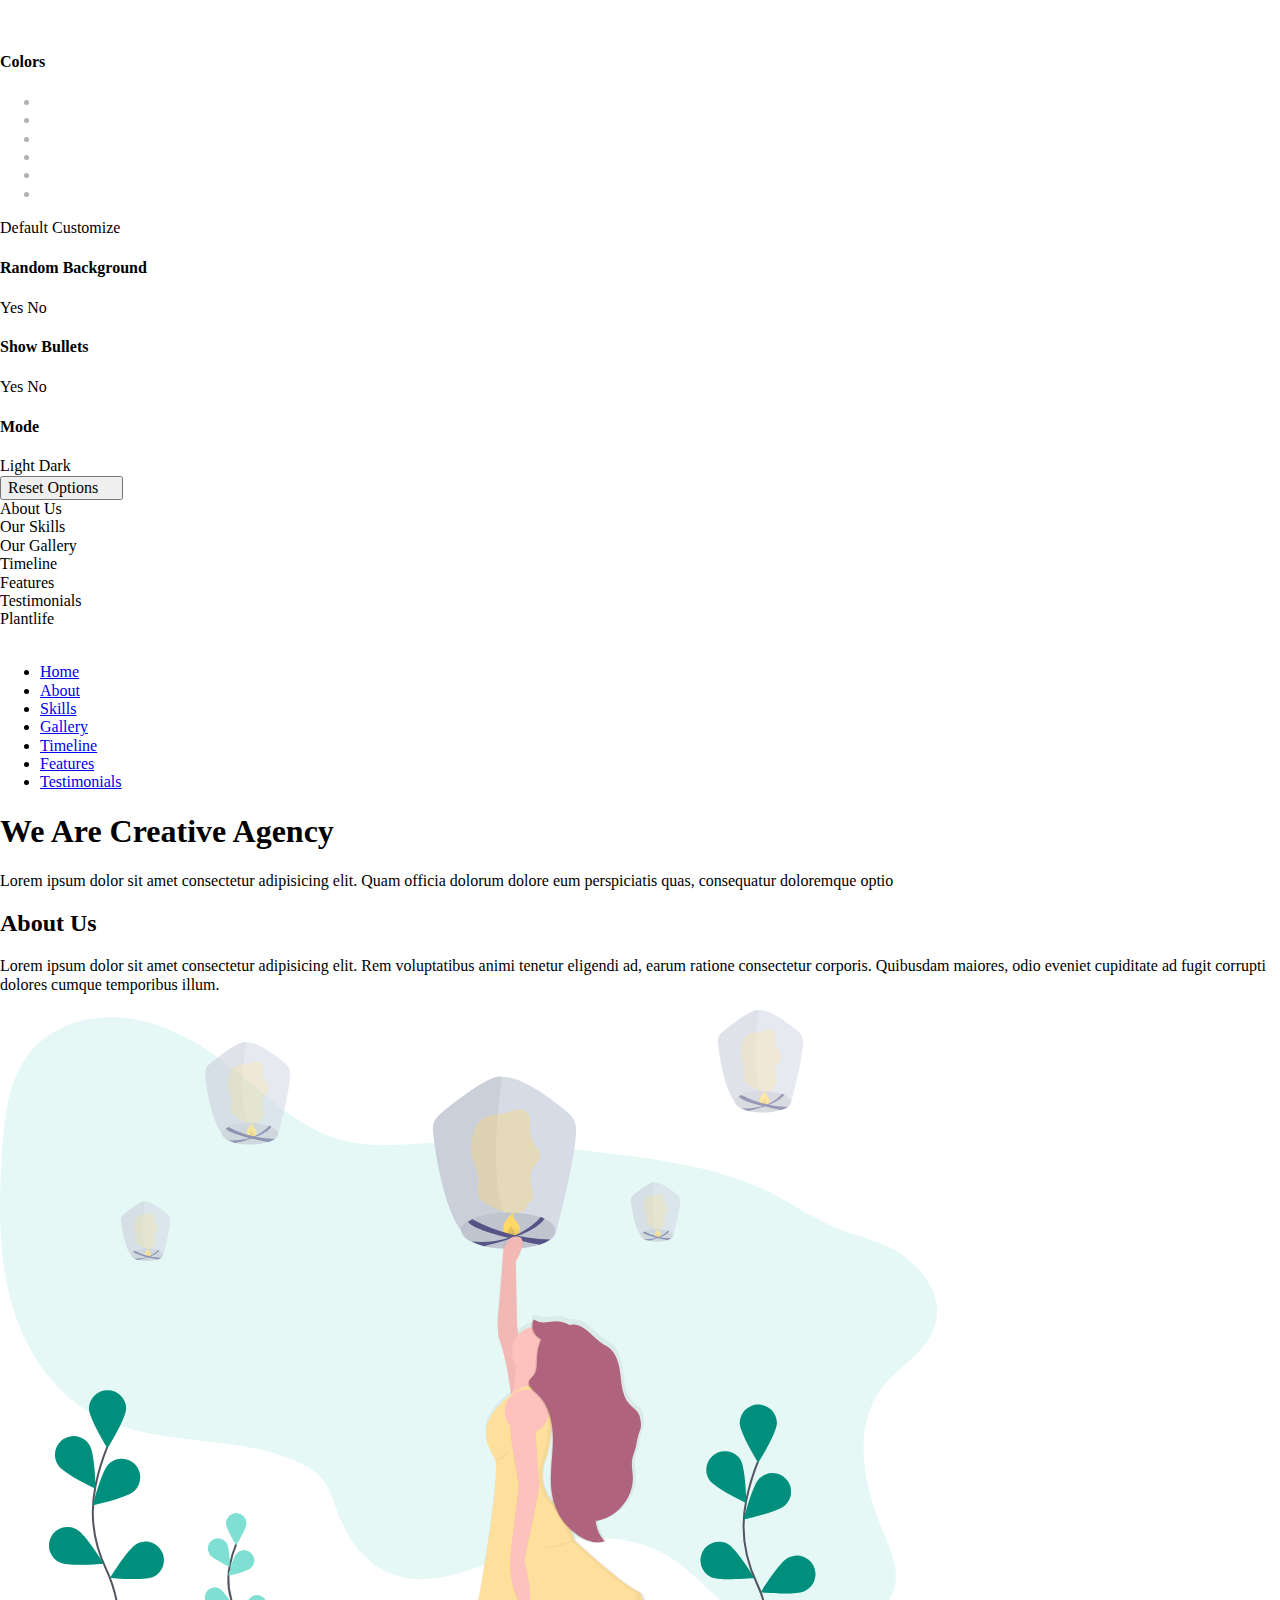
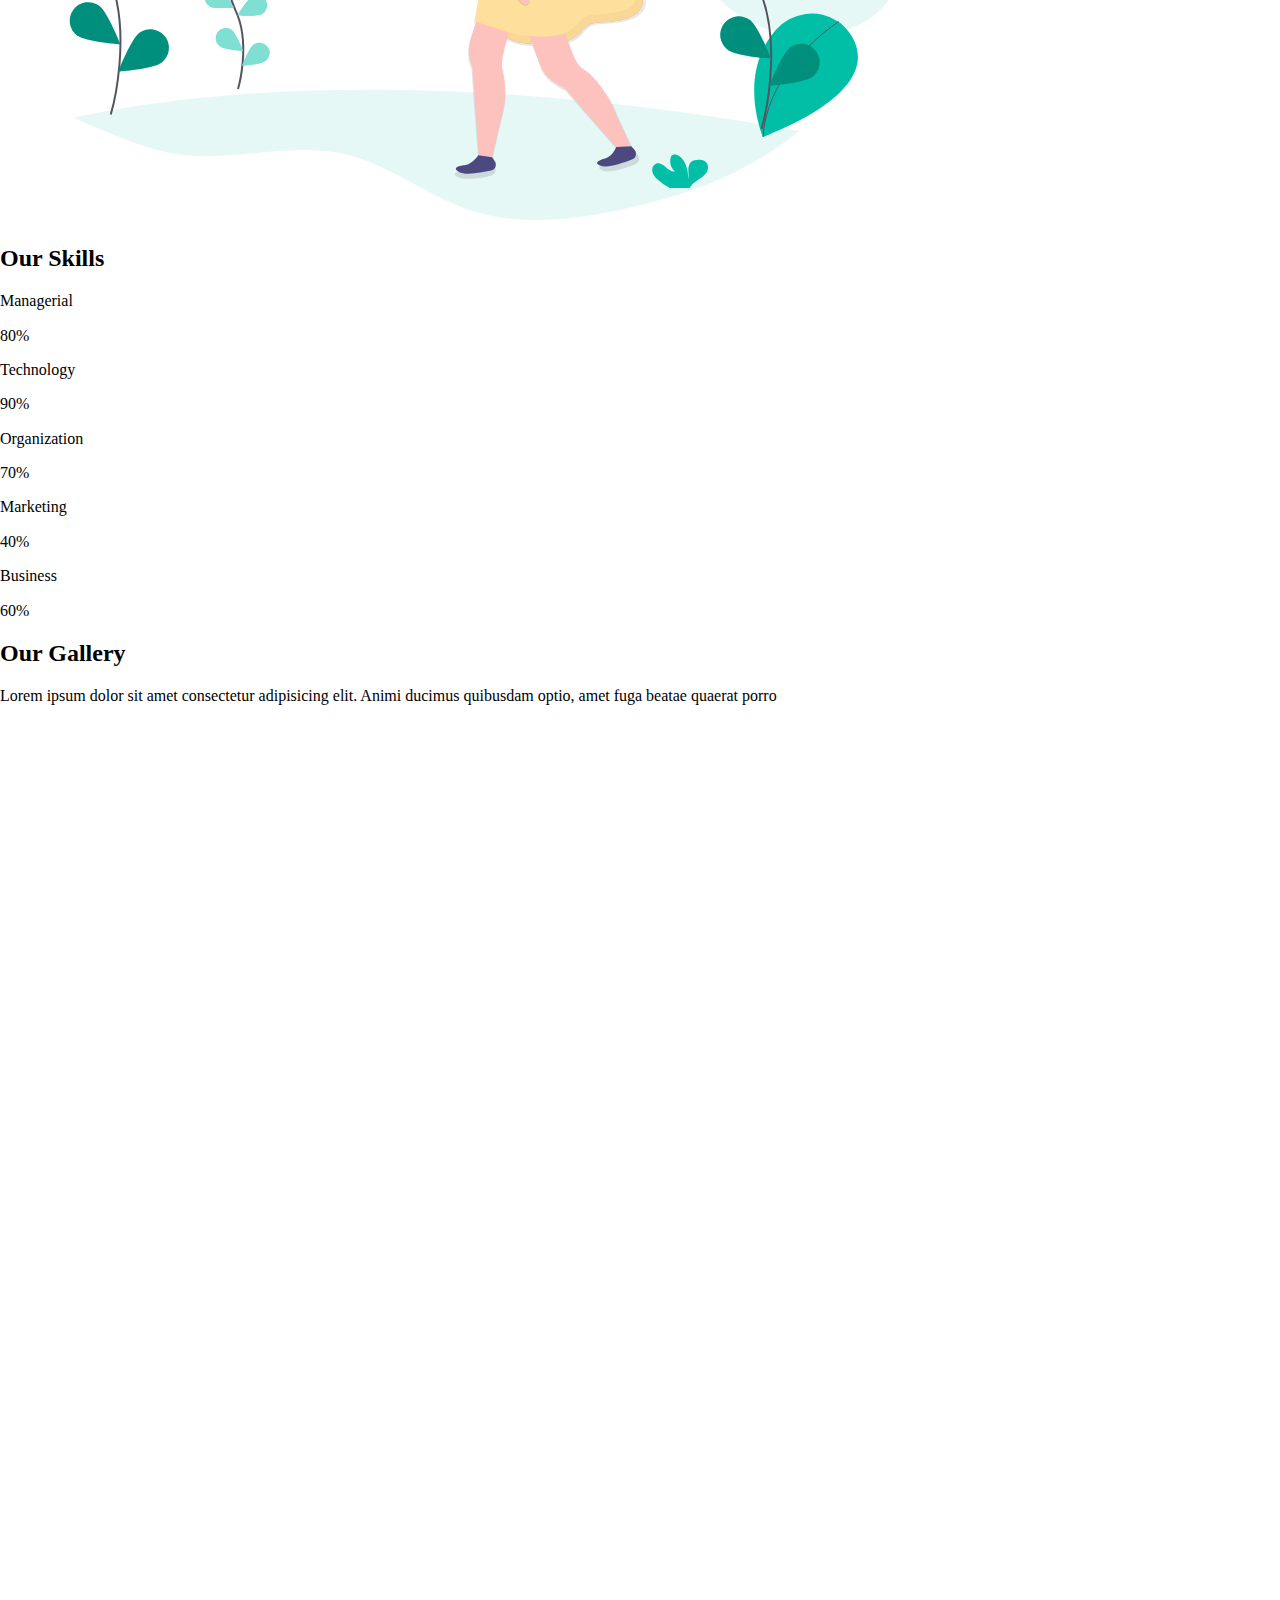
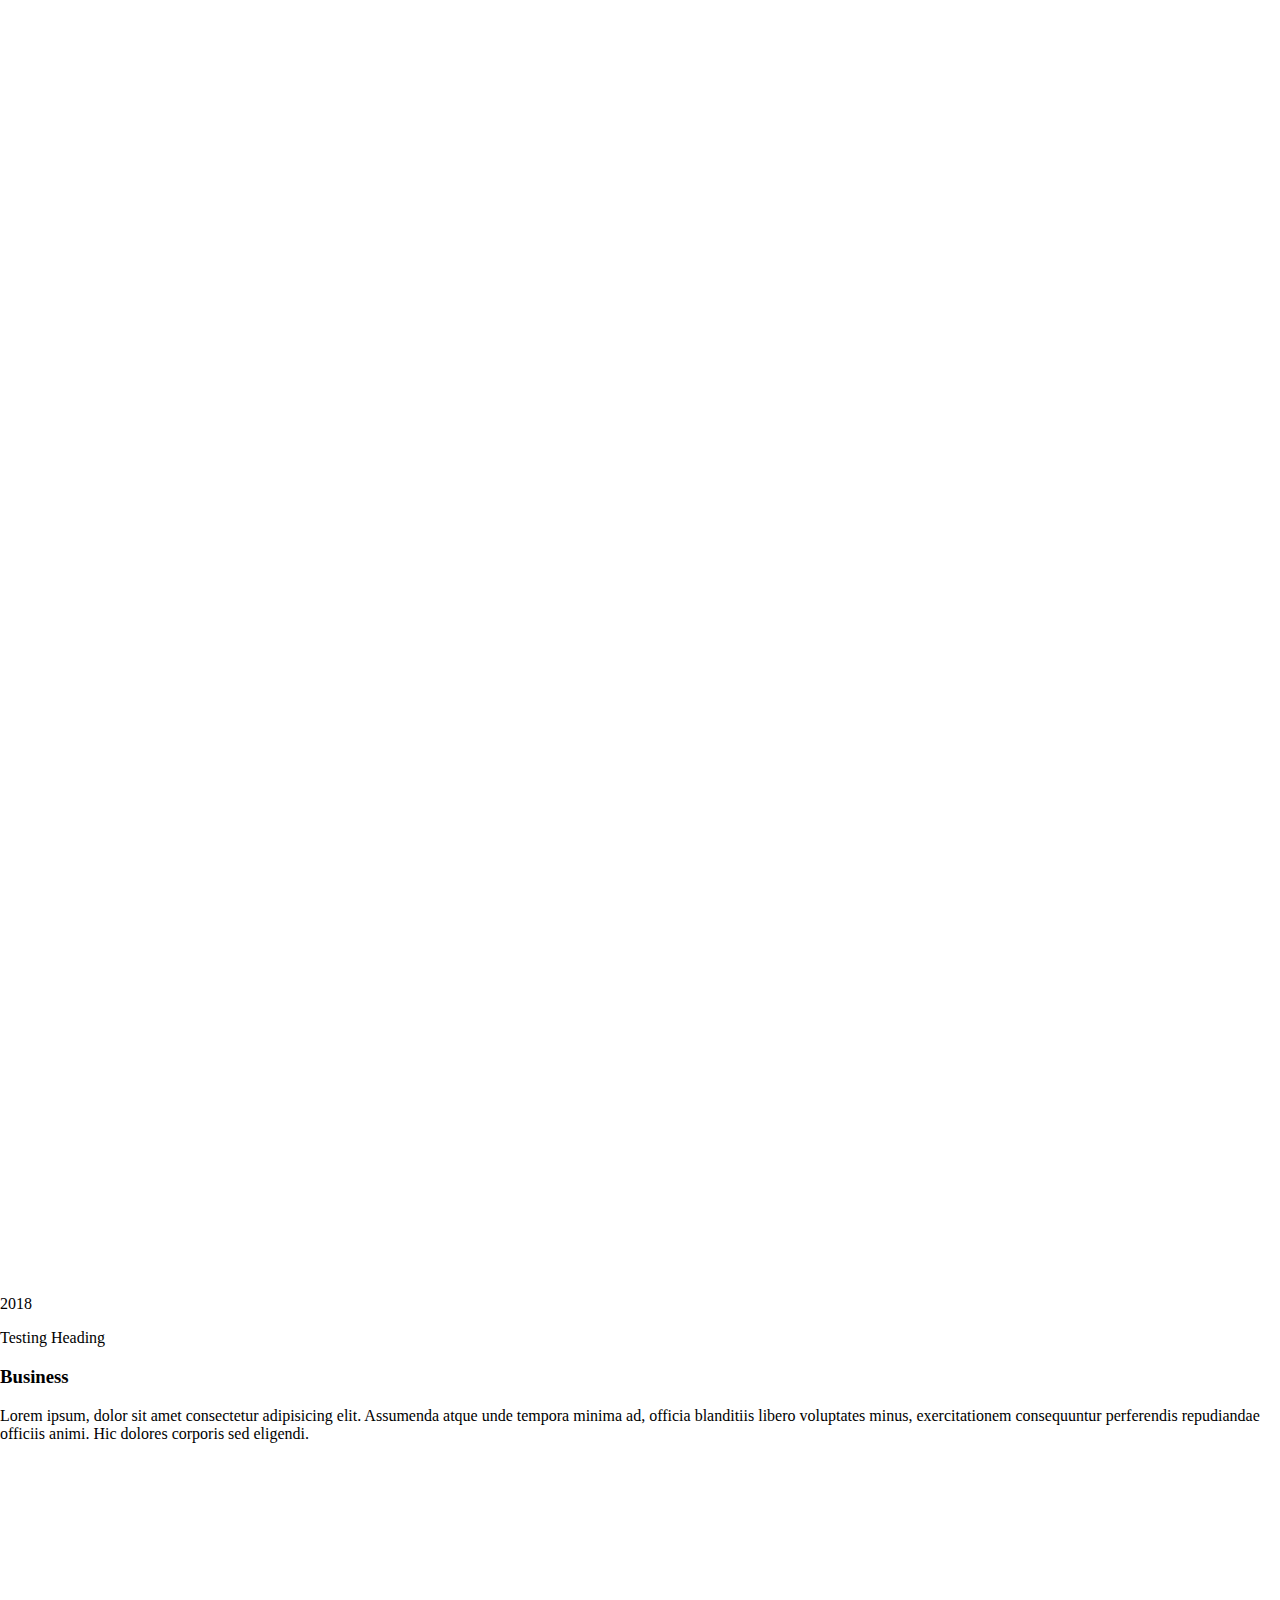
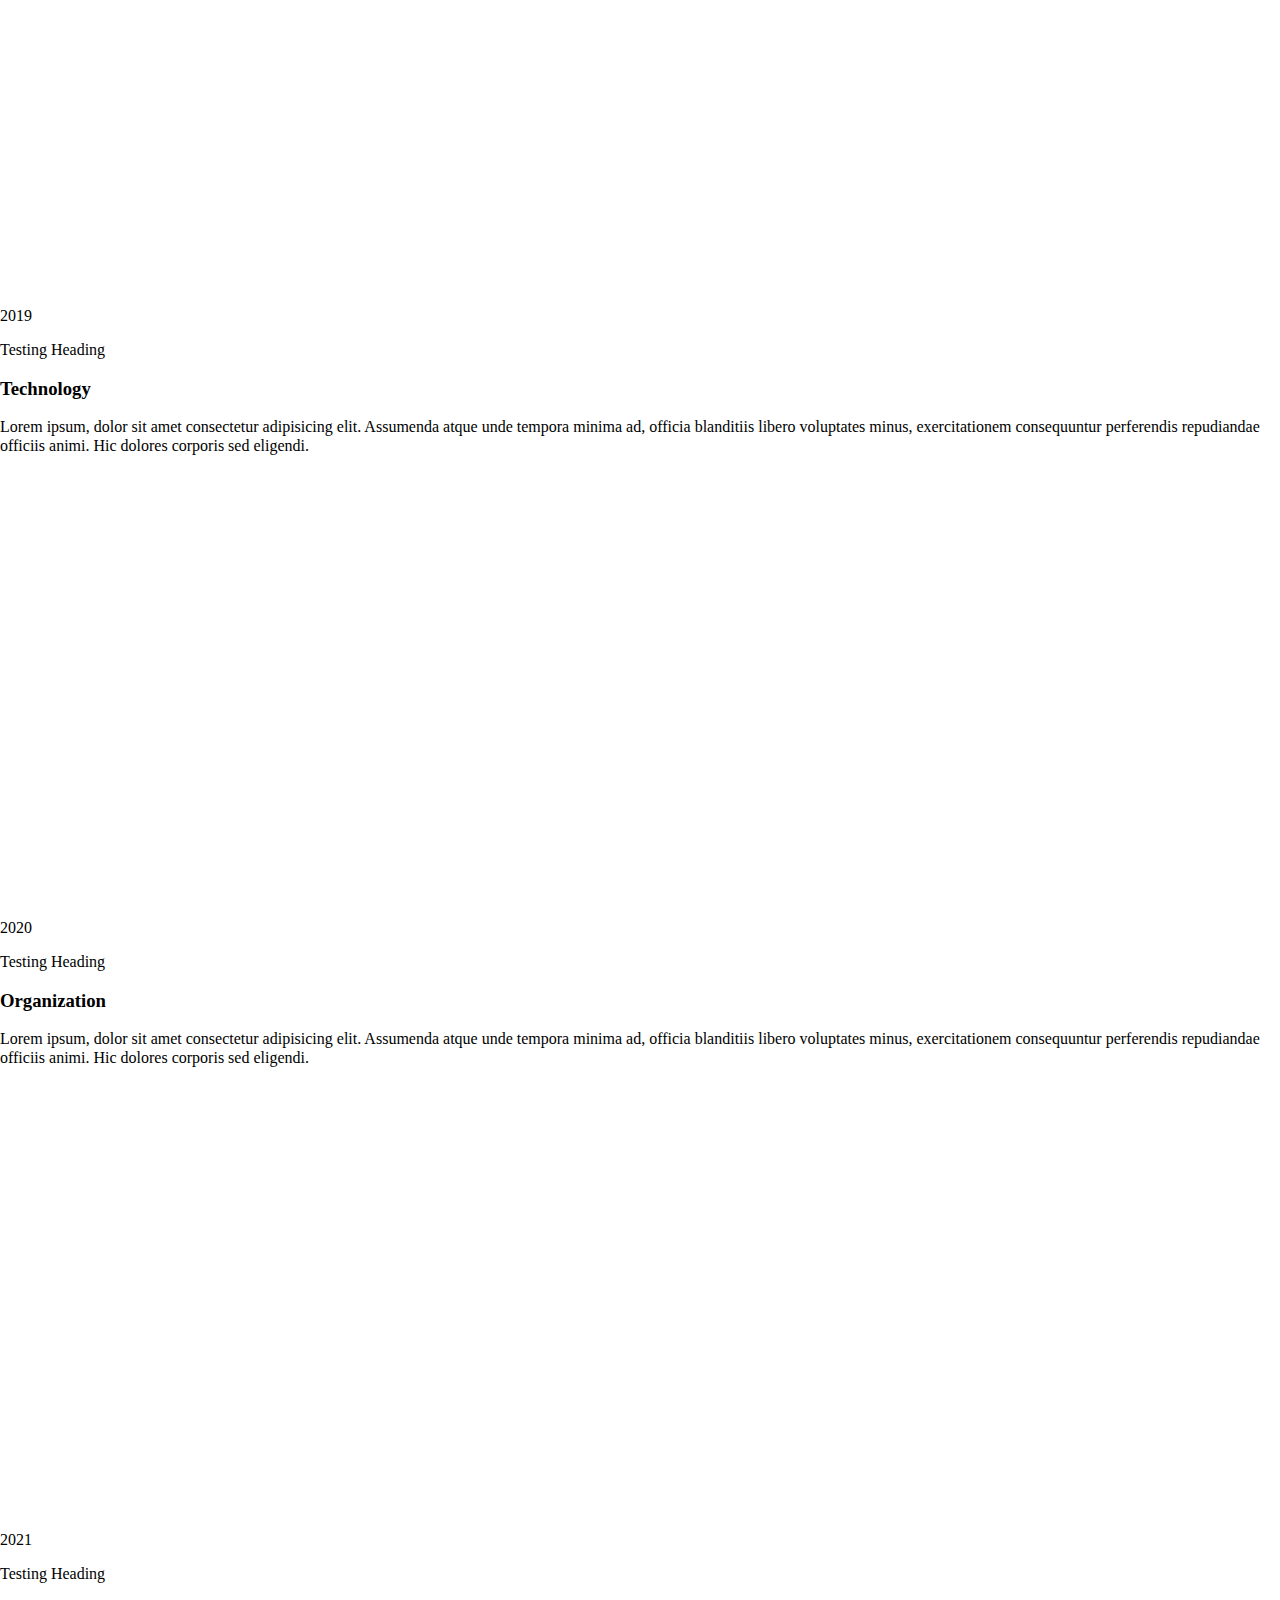
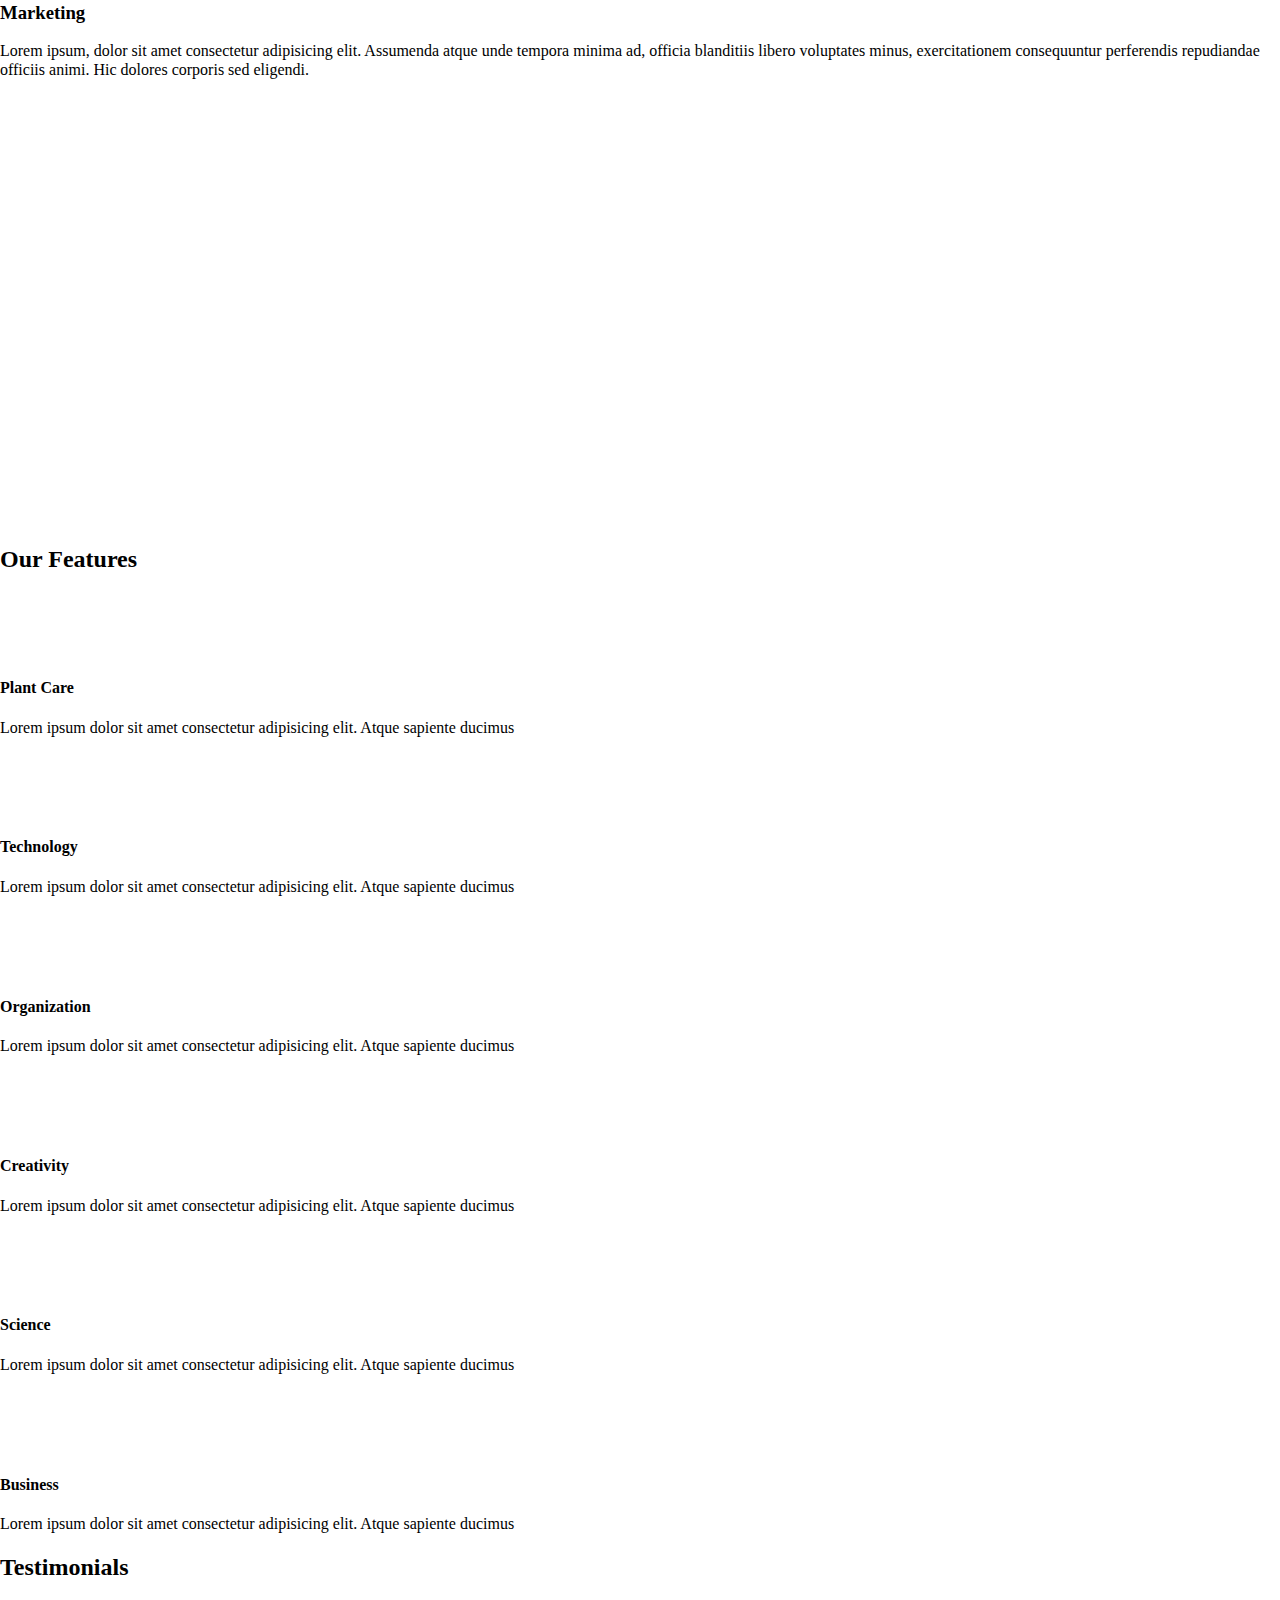
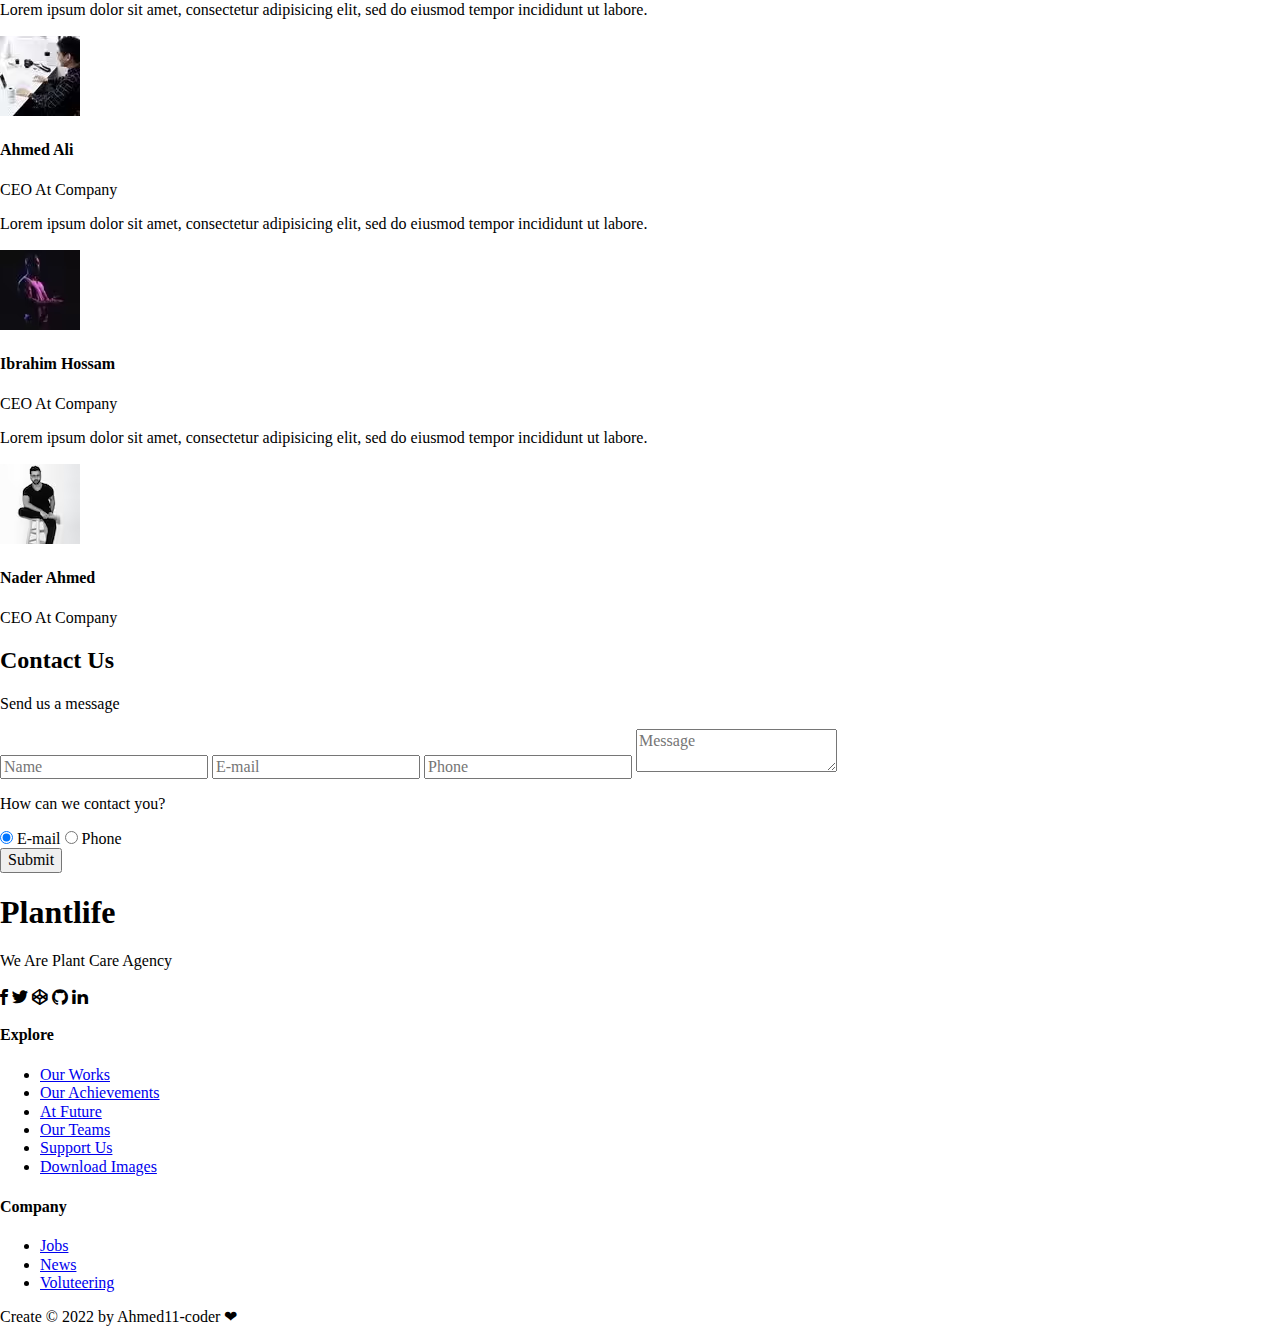
==== index.html @ 9849f66b "Upload Data" ====
<!DOCTYPE html>
<html lang="en">
    <head>
        <meta charset="UTF-8" />
        <meta http-equiv="X-UA-Compatible" content="IE=edge" />
        <meta name="viewport" content="width=device-width, initial-scale=1.0" />
        <title>Plantlife</title>
        <link rel="stylesheet" href="Css/pe-icon-7-stroke.css" />
        <link rel="stylesheet" href="Css/pe-icon-social/css/pe-icon-social.css">
        <link rel="stylesheet" href="Css/pe-icon-social/css/social-style.css" />
        <link rel="stylesheet" href="Css/pe-icon-social/css/helper.css">
        <link rel="stylesheet" href="Css/helper.css" />
        <link rel="stylesheet" href="Css/normalize.css" />
        <link rel="stylesheet" href="css/master.css" />
	<link rel="preconnect" href="https://fonts.googleapis.com">
	<link rel="preconnect" href="https://fonts.gstatic.com" crossorigin>
	<link href="https://fonts.googleapis.com/css2?family=Mochiy+Pop+One&family=Open+Sans:wght@300;400;600&family=Source+Sans+Pro:wght@300;400;600;700&display=swap" rel="stylesheet">
    </head>
    <!-- Start Setting Box -->
    <div class="settings-box">
        <div class="toggle-settings">
            <i class="pe-7s-config pe-2x pe-va settings"></i>
        </div>
        <div class="settings-container">
            <div class="option-box">
                <h4>Colors</h4>
                <ul class="colors-list">
                    <li data-colors="#1e7efb #bbe1fa 1"></li>
                    <li class="active" data-colors="#4E9F3D #D8E9A8 2"></li>
                    <li data-colors="#8b5a48 #cdb1a6 3"></li>
                    <li data-colors="#627bff #cad2ff 4"></li>
                    <li data-colors="#A12559 #F1BBD5 5"></li>
                    <li data-colors="#fc679a #ffdbe7 6"></li>
                </ul>
                <div class="color-default">
                    <span class="defau active">Default</span>
                    <span class="customize">Customize</span>
                </div>
            </div>
            <div class="option-box">
                <h4>Random Background</h4>
                <div class="random-background">
                    <span class="yes active" data-background="yes">Yes</span>
                    <span class="no" data-background="no">No</span>
                </div>
            </div>
            <div class="option-box">
                <h4>Show Bullets</h4>
                <div class="bullets-option">
                    <span class="yes active" data-display="show">Yes</span>
                    <span class="no" data-display="hide">No</span>
                </div>
            </div>
	    <div class="option-box">
                <h4>Mode</h4>
                <div class="mode-option">
                    <span class="light-mode active" data-mode="light">Light</span>
                    <span class="dark-mode" data-mode="dark">Dark</span>
                </div>
            </div>
            <button class="reset-options">Reset Options
                <i class="pe-7s-refresh"></i>
            </button>
        </div>
    </div>
    <!-- End Setting Box -->
    <!-- Start Nav Bullets -->
    <div class="nav-bullets">
      <div class="bullet" data-section=".about-us">
        <div class="tooltip">About Us</div>
      </div>
      <div class="bullet" data-section=".skills">
        <div class="tooltip">Our Skills</div>
      </div>
      <div class="bullet" data-section=".gallery">
        <div class="tooltip">Our Gallery</div>
      </div>
      <div class="bullet" data-section=".timeline">
        <div class="tooltip">Timeline</div>
      </div>
      <div class="bullet" data-section=".features">
        <div class="tooltip">Features</div>
      </div>
      <div class="bullet" data-section=".testimonials">
        <div class="tooltip">Testimonials</div>
      </div>
    </div>
    <!-- End Nav Bullets -->
    <body>
        <!-- Start Landing Page -->
        <div class="landing-page">
            <div class="overlay"></div>
            <div class="header-area">
                <div class="logo">Plantlife</div>
                <i class="pe-7s-menu pe-1x pe-va menu"></i>
                <ul class="links">
                    <li><a href="#" class="active" data-section=".landing-page">Home</a></li>
                    <li><a href="#"  data-section=".about-us">About</a></li>
                    <li><a href="#"  data-section=".skills">Skills</a></li>
                    <li><a href="#"  data-section=".gallery">Gallery</a></li>
                    <li><a href="#"  data-section=".timeline">Timeline</a></li>
                    <li><a href="#"  data-section=".features">Features</a></li>
                    <li><a href="#"  data-section=".testimonials">Testimonials</a></li>
                </ul>
            </div>
            <div class="introduction">
                <h1>We Are <span>Creative</span> Agency</h1>
                <p>
                    Lorem ipsum dolor sit amet consectetur adipisicing elit.
                    Quam officia dolorum dolore eum perspiciatis quas,
                    consequatur doloremque optio
                </p>
            </div>
        </div>
        <!-- End Landing Page -->
        <!-- Start About Us -->
        <div class="container">
            <div class="about-us">
                <div class="info-box">
                    <div class="section-title">
                        <h2>About Us</h2>
                        <p>
                            Lorem ipsum dolor sit amet consectetur adipisicing
                            elit. Rem voluptatibus animi tenetur eligendi ad,
                            earum ratione consectetur corporis. Quibusdam
                            maiores, odio eveniet cupiditate ad fugit corrupti
                            dolores cumque temporibus illum.
                        </p>
                    </div>
                </div>
                <div class="image-box">
                    <img
                        loading="lazy"
                        src="Images/about2.svg"
                        alt=""
                        decoding="async"
                    />
                </div>
            </div>
        </div>
        <!-- End About Us -->
        <!-- Start Our Skills Section -->
        <div class="skills">
            <div class="container">
                <div class="section-title">
                    <h2>Our Skills</h2>
                </div>
                <div class="skills-boxs">
                    <div class="skill-box">
                        <div class="skill-name">Managerial</div>
                        <div class="skill-progress">
                            <div>
                                <span data-progress="80%"></span>
                            </div>
                        </div>
                        <p class="percent">80%</p>
                    </div>
                    <div class="skill-box">
                        <div class="skill-name">Technology</div>
                        <div class="skill-progress">
                            <div>
                                <span data-progress="90%"></span>
                            </div>
                        </div>
                        <p class="percent">90%</p>
                    </div>
                    <div class="skill-box">
                        <div class="skill-name">Organization</div>
                        <div class="skill-progress">
                            <div>
                                <span data-progress="70%"></span>
                            </div>
                        </div>
                        <p class="percent">70%</p>
                    </div>
                    <div class="skill-box">
                        <div class="skill-name">Marketing</div>
                        <div class="skill-progress">
                            <div>
                                <span data-progress="40%"></span>
                            </div>
                        </div>
                        <p class="percent">40%</p>
                    </div>
                    <div class="skill-box">
                        <div class="skill-name">Business</div>
                        <div class="skill-progress">
                            <div>
                                <span data-progress="60%"></span>
                            </div>
                        </div>
                        <p class="percent">60%</p>
                    </div>
                </div>
            </div>
        </div>
        <!-- End Our Skills Section -->
        <!-- Start Our Gallery Section -->
        <div class="gallery">
            <div class="container">
                <div class="section-title">
                    <h2>Our Gallery</h2>
                    <p>
                        Lorem ipsum dolor sit amet consectetur adipisicing elit.
                        Animi ducimus quibusdam optio, amet fuga beatae quaerat
                        porro
                    </p>
                </div>
                <div class="images-box">
                    <img
                        loading="lazy"
                        src="Images/gallery01.avif"
                        alt="Image 1"
                        decoding="async"
                    />
                    <img
                        loading="lazy"
                        src="Images/gallery02.avif"
                        alt="Image 2"
                        decoding="async"
                    />
                    <img
                        loading="lazy"
                        class="active"
                        src="Images/gallery03.avif"
                        alt="Image 3"
                        decoding="async"
                    />
                    <img
                        loading="lazy"
                        src="Images/gallery04.avif"
                        alt="Image 4"
                        decoding="async"
                    />
                    <img
                        loading="lazy"
                        src="Images/gallery05.avif"
                        alt="Image 5"
                        decoding="async"
                    />
                </div>
            </div>
        </div>
        <!-- End Our Gallery Section -->
        <!-- Start TimeLine Section -->
        <div class="timeline">
            <div class="container">
                <div class="timeline-content">
                    <div class="content">
                        <div class="year">
                            <p>2018</p>
                        </div>
                        <div class="text-box">
                            <p class="about">Testing Heading</p>
                            <h3>Business</h3>
                            <p class="text">
                                Lorem ipsum, dolor sit amet consectetur
                                adipisicing elit. Assumenda atque unde tempora
                                minima ad, officia blanditiis libero voluptates
                                minus, exercitationem consequuntur perferendis
                                repudiandae officiis animi. Hic dolores corporis
                                sed eligendi.
                            </p>
                        </div>
                        <div class="image">
                            <img
                                loading="lazy"
                                src="Images/timeline01.avif"
                                alt=""
                                decoding="async"
                            />
                        </div>
                    </div>
                    <div class="content">
                        <div class="year">
                            <p>2019</p>
                        </div>
                        <div class="text-box">
                            <p class="about">Testing Heading</p>
                            <h3>Technology</h3>
                            <p class="text">
                                Lorem ipsum, dolor sit amet consectetur
                                adipisicing elit. Assumenda atque unde tempora
                                minima ad, officia blanditiis libero voluptates
                                minus, exercitationem consequuntur perferendis
                                repudiandae officiis animi. Hic dolores corporis
                                sed eligendi.
                            </p>
                        </div>
                        <div class="image">
                            <img
                                loading="lazy"
                                src="Images/timeline02.avif"
                                alt=""
                                decoding="async"
                            />
                        </div>
                    </div>
                    <div class="content">
                        <div class="year">
                            <p>2020</p>
                        </div>
                        <div class="text-box">
                            <p class="about">Testing Heading</p>
                            <h3>Organization</h3>
                            <p class="text">
                                Lorem ipsum, dolor sit amet consectetur
                                adipisicing elit. Assumenda atque unde tempora
                                minima ad, officia blanditiis libero voluptates
                                minus, exercitationem consequuntur perferendis
                                repudiandae officiis animi. Hic dolores corporis
                                sed eligendi.
                            </p>
                        </div>
                        <div class="image">
                            <img
                                loading="lazy"
                                src="Images/timeline03.avif"
                                alt=""
                                decoding="async"
                            />
                        </div>
                    </div>
                    <div class="content">
                        <div class="year">
                            <p>2021</p>
                        </div>
                        <div class="text-box">
                            <p class="about">Testing Heading</p>
                            <h3>Marketing</h3>
                            <p class="text">
                                Lorem ipsum, dolor sit amet consectetur
                                adipisicing elit. Assumenda atque unde tempora
                                minima ad, officia blanditiis libero voluptates
                                minus, exercitationem consequuntur perferendis
                                repudiandae officiis animi. Hic dolores corporis
                                sed eligendi.
                            </p>
                        </div>
                        <div class="image">
                            <img
                                loading="lazy"
                                src="Images/timeline04.avif"
                                alt=""
                                decoding="async"
                            />
                        </div>
                    </div>
                </div>
            </div>
        </div>
        <!-- End TimeLine -->
        <!-- Start Features -->
        <div class="features">
            <div class="section-title">
                <h2>Our Features</h2>
            </div>
            <div class="container">
                <div class="feat-box">
                    <i class="pe-7s-leaf pe-4x"></i>
                    <h4>Plant Care</h4>
                    <p>
                        Lorem ipsum dolor sit amet consectetur adipisicing elit.
                        Atque sapiente ducimus
                    </p>
                </div>
                <div class="feat-box">
                    <i class="pe-7s-monitor pe-4x"></i>
                    <h4>Technology</h4>
                    <p>
                        Lorem ipsum dolor sit amet consectetur adipisicing elit.
                        Atque sapiente ducimus
                    </p>
                </div>
                <div class="feat-box">
                    <i class="pe-7s-graph pe-4x"></i>
                    <h4>Organization</h4>
                    <p>
                        Lorem ipsum dolor sit amet consectetur adipisicing elit.
                        Atque sapiente ducimus
                    </p>
                </div>
                <div class="feat-box">
                    <i class="pe-7s-light pe-4x"></i>
                    <h4>Creativity</h4>
                    <p>
                        Lorem ipsum dolor sit amet consectetur adipisicing elit.
                        Atque sapiente ducimus
                    </p>
                </div>
                <div class="feat-box">
                    <i class="pe-7s-science pe-4x"></i>
                    <h4>Science</h4>
                    <p>
                        Lorem ipsum dolor sit amet consectetur adipisicing elit.
                        Atque sapiente ducimus
                    </p>
                </div>
                <div class="feat-box">
                    <i class="pe-7s-portfolio pe-4x"></i>
                    <h4>Business</h4>
                    <p>
                        Lorem ipsum dolor sit amet consectetur adipisicing elit.
                        Atque sapiente ducimus
                    </p>
                </div>
            </div>
        </div>
        <!-- End Features -->
        <!-- Start Testimonials -->
        <div class="testimonials">
          <div class="container">
            <div class="section-title">
              <h2>Testimonials</h2>
            </div>
            <div class="testimonials-content">
              <div class="ts-box">
                <p>Lorem ipsum dolor sit amet, consectetur adipisicing elit, sed do eiusmod tempor incididunt ut labore.</p>
                <div class="person-info">
                  <img src="Images/face01.avif" alt="">
                  <h4>Ahmed Ali</h4>
                  <p>CEO At Company</p>
                </div>
              </div>
              <div class="ts-box">
                <p>Lorem ipsum dolor sit amet, consectetur adipisicing elit, sed do eiusmod tempor incididunt ut labore.</p>
                <div class="person-info">
                  <img src="Images/face02.avif" alt="">
                  <h4>Ibrahim Hossam</h4>
                  <p>CEO At Company</p>
                </div>
              </div>
              <div class="ts-box">
                <p>Lorem ipsum dolor sit amet, consectetur adipisicing elit, sed do eiusmod tempor incididunt ut labore.</p>
                <div class="person-info">
                  <img src="Images/face03.avif" alt="">
                  <h4>Nader Ahmed</h4>
                  <p>CEO At Company</p>
                </div>
              </div>
            </div>
          </div>
        </div>
        <!-- End Testimonials -->
        <!-- Start Contact Us -->
        <div class="contact">
          <div class="background-photo"></div>
          <div class="overlay"></div>
          <div class="container">
            <form action="index.html" method="post">
                <div class="section-title">
                  <h2>Contact Us</h2>
                </div>
                <p>Send us a message</p>
                <input type="text" name="username" placeholder="Name">
                <input type="email" name="e-mail" placeholder="E-mail">
                <input type="number" name="nuumberphone" placeholder="Phone">
                <textarea name="message" placeholder="Message"></textarea>
                <div class="contact-by">
                  <p>How can we contact you?</p>
                  <input type="radio" name="contact-by" id="email" checked>
                  <label for="email">E-mail</label>
                  <input type="radio" name="contact-by" id="number">
                  <label for="number">Phone</label>
                </div>
                <input type="submit" value="Submit">
            </form>
          </div>
        </div>
        <!-- End Contact Us -->
        <!-- Start Footer -->
        <div class="footer">
          <div class="container">
              <div class="social-media">
                <h1 class="logo">Plantlife</h1>
                <p>We Are <span>Plant Care</span> Agency</p>
                <div class="icons">
                    <i class="pe-so-facebook pe-1x pe-va"></i>
                    <i class="pe-so-twitter pe-1x pe-va"></i>
                    <i class="pe-so-codepen pe-1x pe-va"></i>
                    <i class="pe-so-github pe-1x pe-va"></i>
                    <i class="pe-so-linkedin pe-1x pe-va"></i>
                </div>
              </div>
              <div class="explore">
                <h4>Explore</h4>
                <ul>
                  <li><a href="#">Our Works</a></li>
                  <li><a href="#">Our Achievements</a></li>
                  <li><a href="#">At Future</a></li>
                  <li><a href="#">Our Teams</a></li>
                  <li><a href="#">Support Us</a></li>
                  <li><a href="download.html">Download Images</a></li>
                </ul>
              </div>
              <div class="company">
                <h4>Company</h4>
                <ul>
                  <li><a href="#">Jobs</a></li>
                  <li><a href="#">News</a></li>
                  <li><a href="#">Voluteering</a></li>
                </ul>
              </div>
              <p>Create &copy; 2022 by Ahmed11-coder <span>&#10084;</span></p>
          </div>
        </div>
        <!-- End Footer -->
        <script src="JS/master.js"></script>
    </body>
</html>
---- Css/pe-icon-7-stroke.css ----
@font-face {
	font-family: 'Pe-icon-7-stroke';
	src:url('../fonts/Pe-icon-7-stroke.eot?d7yf1v');
	src:url('../fonts/Pe-icon-7-stroke.eot?#iefixd7yf1v') format('embedded-opentype'),
		url('../fonts/Pe-icon-7-stroke.woff?d7yf1v') format('woff'),
		url('../fonts/Pe-icon-7-stroke.ttf?d7yf1v') format('truetype'),
		url('../fonts/Pe-icon-7-stroke.svg?d7yf1v#Pe-icon-7-stroke') format('svg');
	font-weight: normal;
	font-style: normal;
}

[class^="pe-7s-"], [class*=" pe-7s-"] {
	display: inline-block;
	font-family: 'Pe-icon-7-stroke';
	speak: none;
	font-style: normal;
	font-weight: normal;
	font-variant: normal;
	text-transform: none;
	line-height: 1;

	/* Better Font Rendering =========== */
	-webkit-font-smoothing: antialiased;
	-moz-osx-font-smoothing: grayscale;
}

.pe-7s-album:before {
	content: "\e6aa";
}
.pe-7s-arc:before {
	content: "\e6ab";
}
.pe-7s-back-2:before {
	content: "\e6ac";
}
.pe-7s-bandaid:before {
	content: "\e6ad";
}
.pe-7s-car:before {
	content: "\e6ae";
}
.pe-7s-diamond:before {
	content: "\e6af";
}
.pe-7s-door-lock:before {
	content: "\e6b0";
}
.pe-7s-eyedropper:before {
	content: "\e6b1";
}
.pe-7s-female:before {
	content: "\e6b2";
}
.pe-7s-gym:before {
	content: "\e6b3";
}
.pe-7s-hammer:before {
	content: "\e6b4";
}
.pe-7s-headphones:before {
	content: "\e6b5";
}
.pe-7s-helm:before {
	content: "\e6b6";
}
.pe-7s-hourglass:before {
	content: "\e6b7";
}
.pe-7s-leaf:before {
	content: "\e6b8";
}
.pe-7s-magic-wand:before {
	content: "\e6b9";
}
.pe-7s-male:before {
	content: "\e6ba";
}
.pe-7s-map-2:before {
	content: "\e6bb";
}
.pe-7s-next-2:before {
	content: "\e6bc";
}
.pe-7s-paint-bucket:before {
	content: "\e6bd";
}
.pe-7s-pendrive:before {
	content: "\e6be";
}
.pe-7s-photo:before {
	content: "\e6bf";
}
.pe-7s-piggy:before {
	content: "\e6c0";
}
.pe-7s-plugin:before {
	content: "\e6c1";
}
.pe-7s-refresh-2:before {
	content: "\e6c2";
}
.pe-7s-rocket:before {
	content: "\e6c3";
}
.pe-7s-settings:before {
	content: "\e6c4";
}
.pe-7s-shield:before {
	content: "\e6c5";
}
.pe-7s-smile:before {
	content: "\e6c6";
}
.pe-7s-usb:before {
	content: "\e6c7";
}
.pe-7s-vector:before {
	content: "\e6c8";
}
.pe-7s-wine:before {
	content: "\e6c9";
}
.pe-7s-cloud-upload:before {
	content: "\e68a";
}
.pe-7s-cash:before {
	content: "\e68c";
}
.pe-7s-close:before {
	content: "\e680";
}
.pe-7s-bluetooth:before {
	content: "\e68d";
}
.pe-7s-cloud-download:before {
	content: "\e68b";
}
.pe-7s-way:before {
	content: "\e68e";
}
.pe-7s-close-circle:before {
	content: "\e681";
}
.pe-7s-id:before {
	content: "\e68f";
}
.pe-7s-angle-up:before {
	content: "\e682";
}
.pe-7s-wristwatch:before {
	content: "\e690";
}
.pe-7s-angle-up-circle:before {
	content: "\e683";
}
.pe-7s-world:before {
	content: "\e691";
}
.pe-7s-angle-right:before {
	content: "\e684";
}
.pe-7s-volume:before {
	content: "\e692";
}
.pe-7s-angle-right-circle:before {
	content: "\e685";
}
.pe-7s-users:before {
	content: "\e693";
}
.pe-7s-angle-left:before {
	content: "\e686";
}
.pe-7s-user-female:before {
	content: "\e694";
}
.pe-7s-angle-left-circle:before {
	content: "\e687";
}
.pe-7s-up-arrow:before {
	content: "\e695";
}
.pe-7s-angle-down:before {
	content: "\e688";
}
.pe-7s-switch:before {
	content: "\e696";
}
.pe-7s-angle-down-circle:before {
	content: "\e689";
}
.pe-7s-scissors:before {
	content: "\e697";
}
.pe-7s-wallet:before {
	content: "\e600";
}
.pe-7s-safe:before {
	content: "\e698";
}
.pe-7s-volume2:before {
	content: "\e601";
}
.pe-7s-volume1:before {
	content: "\e602";
}
.pe-7s-voicemail:before {
	content: "\e603";
}
.pe-7s-video:before {
	content: "\e604";
}
.pe-7s-user:before {
	content: "\e605";
}
.pe-7s-upload:before {
	content: "\e606";
}
.pe-7s-unlock:before {
	content: "\e607";
}
.pe-7s-umbrella:before {
	content: "\e608";
}
.pe-7s-trash:before {
	content: "\e609";
}
.pe-7s-tools:before {
	content: "\e60a";
}
.pe-7s-timer:before {
	content: "\e60b";
}
.pe-7s-ticket:before {
	content: "\e60c";
}
.pe-7s-target:before {
	content: "\e60d";
}
.pe-7s-sun:before {
	content: "\e60e";
}
.pe-7s-study:before {
	content: "\e60f";
}
.pe-7s-stopwatch:before {
	content: "\e610";
}
.pe-7s-star:before {
	content: "\e611";
}
.pe-7s-speaker:before {
	content: "\e612";
}
.pe-7s-signal:before {
	content: "\e613";
}
.pe-7s-shuffle:before {
	content: "\e614";
}
.pe-7s-shopbag:before {
	content: "\e615";
}
.pe-7s-share:before {
	content: "\e616";
}
.pe-7s-server:before {
	content: "\e617";
}
.pe-7s-search:before {
	content: "\e618";
}
.pe-7s-film:before {
	content: "\e6a5";
}
.pe-7s-science:before {
	content: "\e619";
}
.pe-7s-disk:before {
	content: "\e6a6";
}
.pe-7s-ribbon:before {
	content: "\e61a";
}
.pe-7s-repeat:before {
	content: "\e61b";
}
.pe-7s-refresh:before {
	content: "\e61c";
}
.pe-7s-add-user:before {
	content: "\e6a9";
}
.pe-7s-refresh-cloud:before {
	content: "\e61d";
}
.pe-7s-paperclip:before {
	content: "\e69c";
}
.pe-7s-radio:before {
	content: "\e61e";
}
.pe-7s-note2:before {
	content: "\e69d";
}
.pe-7s-print:before {
	content: "\e61f";
}
.pe-7s-network:before {
	content: "\e69e";
}
.pe-7s-prev:before {
	content: "\e620";
}
.pe-7s-mute:before {
	content: "\e69f";
}
.pe-7s-power:before {
	content: "\e621";
}
.pe-7s-medal:before {
	content: "\e6a0";
}
.pe-7s-portfolio:before {
	content: "\e622";
}
.pe-7s-like2:before {
	content: "\e6a1";
}
.pe-7s-plus:before {
	content: "\e623";
}
.pe-7s-left-arrow:before {
	content: "\e6a2";
}
.pe-7s-play:before {
	content: "\e624";
}
.pe-7s-key:before {
	content: "\e6a3";
}
.pe-7s-plane:before {
	content: "\e625";
}
.pe-7s-joy:before {
	content: "\e6a4";
}
.pe-7s-photo-gallery:before {
	content: "\e626";
}
.pe-7s-pin:before {
	content: "\e69b";
}
.pe-7s-phone:before {
	content: "\e627";
}
.pe-7s-plug:before {
	content: "\e69a";
}
.pe-7s-pen:before {
	content: "\e628";
}
.pe-7s-right-arrow:before {
	content: "\e699";
}
.pe-7s-paper-plane:before {
	content: "\e629";
}
.pe-7s-delete-user:before {
	content: "\e6a7";
}
.pe-7s-paint:before {
	content: "\e62a";
}
.pe-7s-bottom-arrow:before {
	content: "\e6a8";
}
.pe-7s-notebook:before {
	content: "\e62b";
}
.pe-7s-note:before {
	content: "\e62c";
}
.pe-7s-next:before {
	content: "\e62d";
}
.pe-7s-news-paper:before {
	content: "\e62e";
}
.pe-7s-musiclist:before {
	content: "\e62f";
}
.pe-7s-music:before {
	content: "\e630";
}
.pe-7s-mouse:before {
	content: "\e631";
}
.pe-7s-more:before {
	content: "\e632";
}
.pe-7s-moon:before {
	content: "\e633";
}
.pe-7s-monitor:before {
	content: "\e634";
}
.pe-7s-micro:before {
	content: "\e635";
}
.pe-7s-menu:before {
	content: "\e636";
}
.pe-7s-map:before {
	content: "\e637";
}
.pe-7s-map-marker:before {
	content: "\e638";
}
.pe-7s-mail:before {
	content: "\e639";
}
.pe-7s-mail-open:before {
	content: "\e63a";
}
.pe-7s-mail-open-file:before {
	content: "\e63b";
}
.pe-7s-magnet:before {
	content: "\e63c";
}
.pe-7s-loop:before {
	content: "\e63d";
}
.pe-7s-look:before {
	content: "\e63e";
}
.pe-7s-lock:before {
	content: "\e63f";
}
.pe-7s-lintern:before {
	content: "\e640";
}
.pe-7s-link:before {
	content: "\e641";
}
.pe-7s-like:before {
	content: "\e642";
}
.pe-7s-light:before {
	content: "\e643";
}
.pe-7s-less:before {
	content: "\e644";
}
.pe-7s-keypad:before {
	content: "\e645";
}
.pe-7s-junk:before {
	content: "\e646";
}
.pe-7s-info:before {
	content: "\e647";
}
.pe-7s-home:before {
	content: "\e648";
}
.pe-7s-help2:before {
	content: "\e649";
}
.pe-7s-help1:before {
	content: "\e64a";
}
.pe-7s-graph3:before {
	content: "\e64b";
}
.pe-7s-graph2:before {
	content: "\e64c";
}
.pe-7s-graph1:before {
	content: "\e64d";
}
.pe-7s-graph:before {
	content: "\e64e";
}
.pe-7s-global:before {
	content: "\e64f";
}
.pe-7s-gleam:before {
	content: "\e650";
}
.pe-7s-glasses:before {
	content: "\e651";
}
.pe-7s-gift:before {
	content: "\e652";
}
.pe-7s-folder:before {
	content: "\e653";
}
.pe-7s-flag:before {
	content: "\e654";
}
.pe-7s-filter:before {
	content: "\e655";
}
.pe-7s-file:before {
	content: "\e656";
}
.pe-7s-expand1:before {
	content: "\e657";
}
.pe-7s-exapnd2:before {
	content: "\e658";
}
.pe-7s-edit:before {
	content: "\e659";
}
.pe-7s-drop:before {
	content: "\e65a";
}
.pe-7s-drawer:before {
	content: "\e65b";
}
.pe-7s-download:before {
	content: "\e65c";
}
.pe-7s-display2:before {
	content: "\e65d";
}
.pe-7s-display1:before {
	content: "\e65e";
}
.pe-7s-diskette:before {
	content: "\e65f";
}
.pe-7s-date:before {
	content: "\e660";
}
.pe-7s-cup:before {
	content: "\e661";
}
.pe-7s-culture:before {
	content: "\e662";
}
.pe-7s-crop:before {
	content: "\e663";
}
.pe-7s-credit:before {
	content: "\e664";
}
.pe-7s-copy-file:before {
	content: "\e665";
}
.pe-7s-config:before {
	content: "\e666";
}
.pe-7s-compass:before {
	content: "\e667";
}
.pe-7s-comment:before {
	content: "\e668";
}
.pe-7s-coffee:before {
	content: "\e669";
}
.pe-7s-cloud:before {
	content: "\e66a";
}
.pe-7s-clock:before {
	content: "\e66b";
}
.pe-7s-check:before {
	content: "\e66c";
}
.pe-7s-chat:before {
	content: "\e66d";
}
.pe-7s-cart:before {
	content: "\e66e";
}
.pe-7s-camera:before {
	content: "\e66f";
}
.pe-7s-call:before {
	content: "\e670";
}
.pe-7s-calculator:before {
	content: "\e671";
}
.pe-7s-browser:before {
	content: "\e672";
}
.pe-7s-box2:before {
	content: "\e673";
}
.pe-7s-box1:before {
	content: "\e674";
}
.pe-7s-bookmarks:before {
	content: "\e675";
}
.pe-7s-bicycle:before {
	content: "\e676";
}
.pe-7s-bell:before {
	content: "\e677";
}
.pe-7s-battery:before {
	content: "\e678";
}
.pe-7s-ball:before {
	content: "\e679";
}
.pe-7s-back:before {
	content: "\e67a";
}
.pe-7s-attention:before {
	content: "\e67b";
}
.pe-7s-anchor:before {
	content: "\e67c";
}
.pe-7s-albums:before {
	content: "\e67d";
}
.pe-7s-alarm:before {
	content: "\e67e";
}
.pe-7s-airplay:before {
	content: "\e67f";
}
---- Css/pe-icon-social/css/pe-icon-social.css ----
@font-face {
	font-family: 'pe-icon-social';
	src:url('../fonts/pe-icon-social.eot?-96eskg');
	src:url('../fonts/pe-icon-social.eot?#iefix-96eskg') format('embedded-opentype'),
		url('../fonts/pe-icon-social.woff?-96eskg') format('woff'),
		url('../fonts/pe-icon-social.ttf?-96eskg') format('truetype'),
		url('../fonts/pe-icon-social.svg?-96eskg#pe-icon-social') format('svg');
	font-weight: normal;
	font-style: normal;
}

[class^="pe-so-"], [class*=" pe-so-"] {
	display: inline-block;
	font-family: 'pe-icon-social';
	speak: none;
	font-style: normal;
	font-weight: normal;
	font-variant: normal;
	text-transform: none;
	line-height: 1;

	/* Better Font Rendering =========== */
	-webkit-font-smoothing: antialiased;
	-moz-osx-font-smoothing: grayscale;
}

.pe-so-500px:before {
	content: "\e600";
}
.pe-so-aim:before {
	content: "\e601";
}
.pe-so-amazon:before {
	content: "\e602";
}
.pe-so-android:before {
	content: "\e603";
}
.pe-so-app-store:before {
	content: "\e604";
}
.pe-so-apple:before {
	content: "\e605";
}
.pe-so-behance:before {
	content: "\e606";
}
.pe-so-bitbucket:before {
	content: "\e607";
}
.pe-so-blogger:before {
	content: "\e608";
}
.pe-so-bootstrap:before {
	content: "\e609";
}
.pe-so-chrome:before {
	content: "\e60a";
}
.pe-so-codepen:before {
	content: "\e60b";
}
.pe-so-css3:before {
	content: "\e60c";
}
.pe-so-delicious:before {
	content: "\e60d";
}
.pe-so-deviantart-1:before {
	content: "\e60e";
}
.pe-so-deviantart-2:before {
	content: "\e60f";
}
.pe-so-digg:before {
	content: "\e610";
}
.pe-so-dribbble:before {
	content: "\e611";
}
.pe-so-dropbox:before {
	content: "\e612";
}
.pe-so-drupal:before {
	content: "\e613";
}
.pe-so-ebay:before {
	content: "\e614";
}
.pe-so-etsy:before {
	content: "\e615";
}
.pe-so-evernote:before {
	content: "\e616";
}
.pe-so-facebook:before {
	content: "\e617";
}
.pe-so-firefox:before {
	content: "\e618";
}
.pe-so-flattr:before {
	content: "\e619";
}
.pe-so-flickr:before {
	content: "\e61a";
}
.pe-so-forrst:before {
	content: "\e61b";
}
.pe-so-foursquare:before {
	content: "\e61c";
}
.pe-so-git:before {
	content: "\e61d";
}
.pe-so-github:before {
	content: "\e61e";
}
.pe-so-google-drive:before {
	content: "\e61f";
}
.pe-so-google-plus:before {
	content: "\e620";
}
.pe-so-grooveshark:before {
	content: "\e621";
}
.pe-so-habbo:before {
	content: "\e622";
}
.pe-so-hacker-news:before {
	content: "\e623";
}
.pe-so-html5:before {
	content: "\e624";
}
.pe-so-ie:before {
	content: "\e625";
}
.pe-so-instagram:before {
	content: "\e626";
}
.pe-so-joomla:before {
	content: "\e627";
}
.pe-so-jsfiddle:before {
	content: "\e628";
}
.pe-so-lanyrd:before {
	content: "\e629";
}
.pe-so-lastfm:before {
	content: "\e62a";
}
.pe-so-like:before {
	content: "\e62b";
}
.pe-so-linkedin:before {
	content: "\e62c";
}
.pe-so-linux:before {
	content: "\e62d";
}
.pe-so-love:before {
	content: "\e62e";
}
.pe-so-magento:before {
	content: "\e62f";
}
.pe-so-myspace:before {
	content: "\e630";
}
.pe-so-odnolassniki:before {
	content: "\e631";
}
.pe-so-openid:before {
	content: "\e632";
}
.pe-so-opera:before {
	content: "\e633";
}
.pe-so-paypal-1:before {
	content: "\e634";
}
.pe-so-paypal-2:before {
	content: "\e635";
}
.pe-so-picasa:before {
	content: "\e636";
}
.pe-so-pied-piper:before {
	content: "\e637";
}
.pe-so-pinterest:before {
	content: "\e638";
}
.pe-so-pixeden:before {
	content: "\e639";
}
.pe-so-qq:before {
	content: "\e63a";
}
.pe-so-qzone:before {
	content: "\e63b";
}
.pe-so-rdio:before {
	content: "\e63c";
}
.pe-so-reddit:before {
	content: "\e63d";
}
.pe-so-renren:before {
	content: "\e63e";
}
.pe-so-rss:before {
	content: "\e63f";
}
.pe-so-safari-1:before {
	content: "\e640";
}
.pe-so-safari-2:before {
	content: "\e641";
}
.pe-so-sass:before {
	content: "\e642";
}
.pe-so-share:before {
	content: "\e643";
}
.pe-so-skype:before {
	content: "\e644";
}
.pe-so-slideshare:before {
	content: "\e645";
}
.pe-so-soundcloud:before {
	content: "\e646";
}
.pe-so-spotify:before {
	content: "\e647";
}
.pe-so-stack-exchange:before {
	content: "\e648";
}
.pe-so-stack-overflow:before {
	content: "\e649";
}
.pe-so-steam:before {
	content: "\e64a";
}
.pe-so-stumbleupon:before {
	content: "\e64b";
}
.pe-so-tencent-weibo:before {
	content: "\e64c";
}
.pe-so-trello:before {
	content: "\e64d";
}
.pe-so-tripadvisor:before {
	content: "\e64e";
}
.pe-so-tumblr:before {
	content: "\e64f";
}
.pe-so-twitch:before {
	content: "\e650";
}
.pe-so-twitter:before {
	content: "\e651";
}
.pe-so-ubuntu:before {
	content: "\e652";
}
.pe-so-viadeo:before {
	content: "\e653";
}
.pe-so-vimeo:before {
	content: "\e654";
}
.pe-so-vine:before {
	content: "\e655";
}
.pe-so-vk:before {
	content: "\e656";
}
.pe-so-wechat:before {
	content: "\e657";
}
.pe-so-weibo:before {
	content: "\e658";
}
.pe-so-wikipedia:before {
	content: "\e659";
}
.pe-so-windows:before {
	content: "\e65a";
}
.pe-so-wordpress-1:before {
	content: "\e65b";
}
.pe-so-wordpress-2:before {
	content: "\e65c";
}
.pe-so-xing:before {
	content: "\e65d";
}
.pe-so-yahoo-1:before {
	content: "\e65e";
}
.pe-so-yahoo-2:before {
	content: "\e65f";
}
.pe-so-yelp:before {
	content: "\e660";
}
.pe-so-youtube-1:before {
	content: "\e661";
}
.pe-so-youtube-2:before {
	content: "\e662";
}
.pe-so-zerply:before {
	content: "\e663";
}
---- Css/pe-icon-social/css/social-style.css ----
/* SOCIAL STYLE CLASSES 
 * -------------------------- */
/* FA based classes */
/*! Useful brand and social color styles and effects with CSS classes - PIXEDEN
 *  v.1.1.2
 *  License - (CSS: MIT License)
 */
/* Social font colors if applicable & hover */
.pe-color.pe-so-500px, .pe-hover.pe-so-500px:hover {
  color: #000;
}

.pe-color.pe-so-aim, .pe-hover.pe-so-aim:hover {
  color: #f8981d;
}

.pe-color.pe-so-amazon, .pe-hover.pe-so-amazon:hover {
  color: #f8981d;
}

.pe-color.pe-so-android, .pe-hover.pe-so-android:hover {
  color: #adbf42;
}

.pe-color.pe-so-app-store, .pe-hover.pe-so-app-store:hover {
  color: #2b8ef0;
}

.pe-color.pe-so-apple, .pe-hover.pe-so-apple:hover {
  color: #666666;
}

.pe-color.pe-so-behance, .pe-hover.pe-so-behance:hover {
  color: #131418;
}

.pe-color.pe-so-bitbucket, .pe-hover.pe-so-bitbucket:hover {
  color: #083765;
}

.pe-color.pe-so-blogger, .pe-hover.pe-so-blogger:hover {
  color: #ec672f;
}

.pe-color.pe-so-codepen, .pe-hover.pe-so-codepen:hover {
  color: #000;
}

.pe-color.pe-so-css3, .pe-hover.pe-so-css3:hover {
  color: #428bc8;
}

.pe-color.pe-so-deviantart-1, .pe-hover.pe-so-deviantart-1:hover {
  color: #c5d226;
}

.pe-color.pe-so-deviantart-2, .pe-hover.pe-so-deviantart-2:hover {
  color: #5dc148;
}

.pe-color.pe-so-digg, .pe-hover.pe-so-digg:hover {
  color: #000;
}

.pe-color.pe-so-dribbble, .pe-hover.pe-so-dribbble:hover {
  color: #e84d88;
}

.pe-color.pe-so-dropbox, .pe-hover.pe-so-dropbox:hover {
  color: #1f85e2;
}

.pe-color.pe-so-drupal, .pe-hover.pe-so-drupal:hover {
  color: #175a8e;
}

.pe-color.pe-so-etsy, .pe-hover.pe-so-etsy:hover {
  color: #ca6d32;
}

.pe-color.pe-so-evernote, .pe-hover.pe-so-evernote:hover {
  color: #8bb847;
}

.pe-color.pe-so-facebook, .pe-hover.pe-so-facebook:hover {
  color: #3e5b98;
}

.pe-color.pe-so-firefox, .pe-hover.pe-so-firefox:hover {
  color: #ea932f;
}

.pe-color.pe-so-flattr, .pe-hover.pe-so-flattr:hover {
  color: #f17b30;
}

.pe-color.pe-so-forrst, .pe-hover.pe-so-forrst:hover {
  color: #5c9a68;
}

.pe-color.pe-so-foursquare, .pe-hover.pe-so-foursquare:hover {
  color: #f94877;
}

.pe-color.pe-so-git, .pe-hover.pe-so-git:hover {
  color: #181616;
}

.pe-color.pe-so-github, .pe-hover.pe-so-github:hover {
  color: #181616;
}

.pe-color.pe-so-google-plus, .pe-hover.pe-so-google-plus:hover {
  color: #d93f2d;
}

.pe-color.pe-so-grooveshark, .pe-hover.pe-so-grooveshark:hover {
  color: #000;
}

.pe-color.pe-so-habbo, .pe-hover.pe-so-habbo:hover {
  color: #f4d631;
}

.pe-color.pe-so-hacker-news, .pe-hover.pe-so-hacker-news:hover {
  color: #f07530;
}

.pe-color.pe-so-html5, .pe-hover.pe-so-html5:hover {
  color: #e4723e;
}

.pe-color.pe-so-ie, .pe-hover.pe-so-ie:hover {
  color: #398cec;
}

.pe-color.pe-so-instagram, .pe-hover.pe-so-instagram:hover {
  color: #886354;
}

.pe-color.pe-so-jsfiddle, .pe-hover.pe-so-jsfiddle:hover {
  color: #4c7dbb;
}

.pe-color.pe-so-lanyrd, .pe-hover.pe-so-lanyrd:hover {
  color: #3c80c9;
}

.pe-color.pe-so-lastfm, .pe-hover.pe-so-lastfm:hover {
  color: #d53e2a;
}

.pe-color.pe-so-linkedin, .pe-hover.pe-so-linkedin:hover {
  color: #3371b8;
}

.pe-color.pe-so-linux, .pe-hover.pe-so-linux:hover {
  color: #edb933;
}

.pe-color.pe-so-love, .pe-hover.pe-so-love:hover {
  color: #f098af;
}

.pe-color.pe-so-myspace, .pe-hover.pe-so-myspace:hover {
  color: #030303;
}

.pe-color.pe-so-odnolassniki, .pe-hover.pe-so-odnolassniki:hover {
  color: #f28431;
}

.pe-color.pe-so-openid, .pe-hover.pe-so-openid:hover {
  color: #e68735;
}

.pe-color.pe-so-opera, .pe-hover.pe-so-opera:hover {
  color: #c54237;
}

.pe-color.pe-so-paypal-1, .pe-hover.pe-so-paypal-1:hover {
  color: #4299d5;
}

.pe-color.pe-so-paypal-2, .pe-hover.pe-so-paypal-2:hover {
  color: #4299d5;
}

.pe-color.pe-so-pied-piper, .pe-hover.pe-so-pied-piper:hover {
  color: #529749;
}

.pe-color.pe-so-pinterest, .pe-hover.pe-so-pinterest:hover {
  color: #ca3a27;
}

.pe-color.pe-so-qq, .pe-hover.pe-so-qq:hover {
  color: #000;
}

.pe-color.pe-so-qzone, .pe-hover.pe-so-qzone:hover {
  color: #ebb34b;
}

.pe-color.pe-so-rdio, .pe-hover.pe-so-rdio:hover {
  color: #277fc1;
}

.pe-color.pe-so-reddit, .pe-hover.pe-so-reddit:hover {
  color: #ef5f30;
}

.pe-color.pe-so-renren, .pe-hover.pe-so-renren:hover {
  color: #17609e;
}

.pe-color.pe-so-rss, .pe-hover.pe-so-rss:hover {
  color: #ef6130;
}

.pe-color.pe-so-safari-1, .pe-hover.pe-so-safari-1:hover {
  color: #55a4c8;
}

.pe-color.pe-so-safari-2, .pe-hover.pe-so-safari-2:hover {
  color: #55a4c8;
}

.pe-color.pe-so-share, .pe-hover.pe-so-share:hover {
  color: #38692d;
}

.pe-color.pe-so-skype, .pe-hover.pe-so-skype:hover {
  color: #3fabe3;
}

.pe-color.pe-so-slideshare, .pe-hover.pe-so-slideshare:hover {
  color: #6aa3a6;
}

.pe-color.pe-so-soundcloud, .pe-hover.pe-so-soundcloud:hover {
  color: #ed462f;
}

.pe-color.pe-so-spotify, .pe-hover.pe-so-spotify:hover {
  color: #7ac701;
}

.pe-color.pe-so-stack-exchange, .pe-hover.pe-so-stack-exchange:hover {
  color: #205798;
}

.pe-color.pe-so-stack-overflow, .pe-hover.pe-so-stack-overflow:hover {
  color: #f49731;
}

.pe-color.pe-so-steam, .pe-hover.pe-so-steam:hover {
  color: #171a20;
}

.pe-color.pe-so-stumbleupon, .pe-hover.pe-so-stumbleupon:hover {
  color: #e6442e;
}

.pe-color.pe-so-tencent-weibo, .pe-hover.pe-so-tencent-weibo:hover {
  color: #3089b3;
}

.pe-color.pe-so-trello, .pe-hover.pe-so-trello:hover {
  color: #316782;
}

.pe-color.pe-so-tripadvisor, .pe-hover.pe-so-tripadvisor:hover {
  color: #679045;
}

.pe-color.pe-so-tumblr, .pe-hover.pe-so-tumblr:hover {
  color: #45556c;
}

.pe-color.pe-so-twitch, .pe-hover.pe-so-twitch:hover {
  color: #5c4fa3;
}

.pe-color.pe-so-twitter, .pe-hover.pe-so-twitter:hover {
  color: #4ca6de;
}

.pe-color.pe-so-viadeo, .pe-hover.pe-so-viadeo:hover {
  color: #e4a12d;
}

.pe-color.pe-so-vimeo, .pe-hover.pe-so-vimeo:hover {
  color: #51b5e7;
}

.pe-color.pe-so-vine, .pe-hover.pe-so-vine:hover {
  color: #51b489;
}

.pe-color.pe-so-vk, .pe-hover.pe-so-vk:hover {
  color: #5a7fa6;
}

.pe-color.pe-so-wechat, .pe-hover.pe-so-wechat:hover {
  color: #afdb24;
}

.pe-color.pe-so-weibo, .pe-hover.pe-so-weibo:hover {
  color: #c84638;
}

.pe-color.pe-so-wikipedia, .pe-hover.pe-so-wikipedia:hover {
  color: #696969;
}

.pe-color.pe-so-windows, .pe-hover.pe-so-windows:hover {
  color: #3faeee;
}

.pe-color.pe-so-wordpress-1, .pe-hover.pe-so-wordpress-1:hover {
  color: #454342;
}

.pe-color.pe-so-wordpress-2, .pe-hover.pe-so-wordpress-2:hover {
  color: #454342;
}

.pe-color.pe-so-xing, .pe-hover.pe-so-xing:hover {
  color: #225a61;
}

.pe-color.pe-so-yahoo-1, .pe-hover.pe-so-yahoo-1:hover {
  color: #6e2e85;
}

.pe-color.pe-so-yahoo-2, .pe-hover.pe-so-yahoo-2:hover {
  color: #342992;
}

.pe-color.pe-so-yelp, .pe-hover.pe-so-yelp:hover {
  color: #c83a26;
}

.pe-color.pe-so-youtube-1, .pe-hover.pe-so-youtube-1:hover {
  color: #e1422c;
}

.pe-color.pe-so-youtube-2, .pe-hover.pe-so-youtube-2:hover {
  color: #e1422c;
}

.pe-color.pe-so-zerply, .pe-hover.pe-so-zerply:hover {
  color: #9dbc79;
}

.pe-color.pe-so-bootstrap, .pe-hover.pe-so-bootstrap:hover {
  color: #6f5499;
}

.pe-color.pe-so-pixeden, .pe-hover.pe-so-pixeden:hover {
  color: #95a04a;
}

.pe-color.pe-so-magento, .pe-hover.pe-so-magento:hover {
  color: #ed4a19;
}

.pe-color.pe-so-sass, .pe-hover.pe-so-sass:hover {
  color: #cc6699;
}

.pe-color.pe-so-ubuntu, .pe-hover.pe-so-ubuntu:hover {
  color: #dd4814;
}

.pe-color.pe-so-like, .pe-hover.pe-so-like:hover {
  color: #3e5b98;
}

.pe-color.pe-so-chrome, .pe-hover.pe-so-chrome:hover {
  color: #000;
}

.pe-color.pe-so-delicious, .pe-hover.pe-so-delicious:hover {
  color: #000;
}

.pe-color.pe-so-ebay, .pe-hover.pe-so-ebay:hover {
  color: #000;
}

.pe-color.pe-so-flickr, .pe-hover.pe-so-flickr:hover {
  color: #000;
}

.pe-color.pe-so-google-drive, .pe-hover.pe-so-google-drive:hover {
  color: #000;
}

.pe-color.pe-so-joomla, .pe-hover.pe-so-joomla:hover {
  color: #000;
}

.pe-color.pe-so-picasa, .pe-hover.pe-so-picasa:hover {
  color: #000;
}

/* Background styles */
.pe-bg {
  background-color: #000;
  /* default color */
  color: #fff;
  width: 1.63636em;
  height: 1.63636em;
  line-height: 1.63636em;
  text-align: center;
}
.pe-bg.pe-hover {
  background-color: transparent;
  color: inherit;
}
.pe-bg.pe-hover:hover {
  background-color: #000;
  color: #fff;
}
.pe-bg:not(.pe-hover).pe-so-500px, .pe-bg.pe-hover.pe-so-500px:hover {
  background-color: #000;
}
.pe-bg:not(.pe-hover).pe-so-aim, .pe-bg.pe-hover.pe-so-aim:hover {
  background-color: #f8981d;
}
.pe-bg:not(.pe-hover).pe-so-amazon, .pe-bg.pe-hover.pe-so-amazon:hover {
  background-color: #f8981d;
}
.pe-bg:not(.pe-hover).pe-so-android, .pe-bg.pe-hover.pe-so-android:hover {
  background-color: #adbf42;
}
.pe-bg:not(.pe-hover).pe-so-app-store, .pe-bg.pe-hover.pe-so-app-store:hover {
  background-color: #2b8ef0;
}
.pe-bg:not(.pe-hover).pe-so-apple, .pe-bg.pe-hover.pe-so-apple:hover {
  background-color: #666666;
}
.pe-bg:not(.pe-hover).pe-so-behance, .pe-bg.pe-hover.pe-so-behance:hover {
  background-color: #131418;
}
.pe-bg:not(.pe-hover).pe-so-bitbucket, .pe-bg.pe-hover.pe-so-bitbucket:hover {
  background-color: #083765;
}
.pe-bg:not(.pe-hover).pe-so-blogger, .pe-bg.pe-hover.pe-so-blogger:hover {
  background-color: #ec672f;
}
.pe-bg:not(.pe-hover).pe-so-codepen, .pe-bg.pe-hover.pe-so-codepen:hover {
  background-color: #000;
}
.pe-bg:not(.pe-hover).pe-so-css3, .pe-bg.pe-hover.pe-so-css3:hover {
  background-color: #428bc8;
}
.pe-bg:not(.pe-hover).pe-so-deviantart-1, .pe-bg.pe-hover.pe-so-deviantart-1:hover {
  background-color: #c5d226;
}
.pe-bg:not(.pe-hover).pe-so-deviantart-2, .pe-bg.pe-hover.pe-so-deviantart-2:hover {
  background-color: #5dc148;
}
.pe-bg:not(.pe-hover).pe-so-digg, .pe-bg.pe-hover.pe-so-digg:hover {
  background-color: #000;
}
.pe-bg:not(.pe-hover).pe-so-dribbble, .pe-bg.pe-hover.pe-so-dribbble:hover {
  background-color: #e84d88;
}
.pe-bg:not(.pe-hover).pe-so-dropbox, .pe-bg.pe-hover.pe-so-dropbox:hover {
  background-color: #1f85e2;
}
.pe-bg:not(.pe-hover).pe-so-drupal, .pe-bg.pe-hover.pe-so-drupal:hover {
  background-color: #175a8e;
}
.pe-bg:not(.pe-hover).pe-so-etsy, .pe-bg.pe-hover.pe-so-etsy:hover {
  background-color: #ca6d32;
}
.pe-bg:not(.pe-hover).pe-so-evernote, .pe-bg.pe-hover.pe-so-evernote:hover {
  background-color: #8bb847;
}
.pe-bg:not(.pe-hover).pe-so-facebook, .pe-bg.pe-hover.pe-so-facebook:hover {
  background-color: #3e5b98;
}
.pe-bg:not(.pe-hover).pe-so-firefox, .pe-bg.pe-hover.pe-so-firefox:hover {
  background-color: #ea932f;
}
.pe-bg:not(.pe-hover).pe-so-flattr, .pe-bg.pe-hover.pe-so-flattr:hover {
  background-color: #f17b30;
}
.pe-bg:not(.pe-hover).pe-so-forrst, .pe-bg.pe-hover.pe-so-forrst:hover {
  background-color: #5c9a68;
}
.pe-bg:not(.pe-hover).pe-so-foursquare, .pe-bg.pe-hover.pe-so-foursquare:hover {
  background-color: #f94877;
}
.pe-bg:not(.pe-hover).pe-so-git, .pe-bg.pe-hover.pe-so-git:hover {
  background-color: #181616;
}
.pe-bg:not(.pe-hover).pe-so-github, .pe-bg.pe-hover.pe-so-github:hover {
  background-color: #181616;
}
.pe-bg:not(.pe-hover).pe-so-google-plus, .pe-bg.pe-hover.pe-so-google-plus:hover {
  background-color: #d93f2d;
}
.pe-bg:not(.pe-hover).pe-so-grooveshark, .pe-bg.pe-hover.pe-so-grooveshark:hover {
  background-color: #000;
}
.pe-bg:not(.pe-hover).pe-so-habbo, .pe-bg.pe-hover.pe-so-habbo:hover {
  background-color: #f4d631;
}
.pe-bg:not(.pe-hover).pe-so-hacker-news, .pe-bg.pe-hover.pe-so-hacker-news:hover {
  background-color: #f07530;
}
.pe-bg:not(.pe-hover).pe-so-html5, .pe-bg.pe-hover.pe-so-html5:hover {
  background-color: #e4723e;
}
.pe-bg:not(.pe-hover).pe-so-ie, .pe-bg.pe-hover.pe-so-ie:hover {
  background-color: #398cec;
}
.pe-bg:not(.pe-hover).pe-so-instagram, .pe-bg.pe-hover.pe-so-instagram:hover {
  background-color: #886354;
}
.pe-bg:not(.pe-hover).pe-so-jsfiddle, .pe-bg.pe-hover.pe-so-jsfiddle:hover {
  background-color: #4c7dbb;
}
.pe-bg:not(.pe-hover).pe-so-lanyrd, .pe-bg.pe-hover.pe-so-lanyrd:hover {
  background-color: #3c80c9;
}
.pe-bg:not(.pe-hover).pe-so-lastfm, .pe-bg.pe-hover.pe-so-lastfm:hover {
  background-color: #d53e2a;
}
.pe-bg:not(.pe-hover).pe-so-linkedin, .pe-bg.pe-hover.pe-so-linkedin:hover {
  background-color: #3371b8;
}
.pe-bg:not(.pe-hover).pe-so-linux, .pe-bg.pe-hover.pe-so-linux:hover {
  background-color: #edb933;
}
.pe-bg:not(.pe-hover).pe-so-love, .pe-bg.pe-hover.pe-so-love:hover {
  background-color: #f098af;
}
.pe-bg:not(.pe-hover).pe-so-myspace, .pe-bg.pe-hover.pe-so-myspace:hover {
  background-color: #030303;
}
.pe-bg:not(.pe-hover).pe-so-odnolassniki, .pe-bg.pe-hover.pe-so-odnolassniki:hover {
  background-color: #f28431;
}
.pe-bg:not(.pe-hover).pe-so-openid, .pe-bg.pe-hover.pe-so-openid:hover {
  background-color: #e68735;
}
.pe-bg:not(.pe-hover).pe-so-opera, .pe-bg.pe-hover.pe-so-opera:hover {
  background-color: #c54237;
}
.pe-bg:not(.pe-hover).pe-so-paypal-1, .pe-bg.pe-hover.pe-so-paypal-1:hover {
  background-color: #4299d5;
}
.pe-bg:not(.pe-hover).pe-so-paypal-2, .pe-bg.pe-hover.pe-so-paypal-2:hover {
  background-color: #4299d5;
}
.pe-bg:not(.pe-hover).pe-so-pied-piper, .pe-bg.pe-hover.pe-so-pied-piper:hover {
  background-color: #529749;
}
.pe-bg:not(.pe-hover).pe-so-pinterest, .pe-bg.pe-hover.pe-so-pinterest:hover {
  background-color: #ca3a27;
}
.pe-bg:not(.pe-hover).pe-so-qq, .pe-bg.pe-hover.pe-so-qq:hover {
  background-color: #000;
}
.pe-bg:not(.pe-hover).pe-so-qzone, .pe-bg.pe-hover.pe-so-qzone:hover {
  background-color: #ebb34b;
}
.pe-bg:not(.pe-hover).pe-so-rdio, .pe-bg.pe-hover.pe-so-rdio:hover {
  background-color: #277fc1;
}
.pe-bg:not(.pe-hover).pe-so-reddit, .pe-bg.pe-hover.pe-so-reddit:hover {
  background-color: #ef5f30;
}
.pe-bg:not(.pe-hover).pe-so-renren, .pe-bg.pe-hover.pe-so-renren:hover {
  background-color: #17609e;
}
.pe-bg:not(.pe-hover).pe-so-rss, .pe-bg.pe-hover.pe-so-rss:hover {
  background-color: #ef6130;
}
.pe-bg:not(.pe-hover).pe-so-safari-1, .pe-bg.pe-hover.pe-so-safari-1:hover {
  background-color: #55a4c8;
}
.pe-bg:not(.pe-hover).pe-so-safari-2, .pe-bg.pe-hover.pe-so-safari-2:hover {
  background-color: #55a4c8;
}
.pe-bg:not(.pe-hover).pe-so-share, .pe-bg.pe-hover.pe-so-share:hover {
  background-color: #38692d;
}
.pe-bg:not(.pe-hover).pe-so-skype, .pe-bg.pe-hover.pe-so-skype:hover {
  background-color: #3fabe3;
}
.pe-bg:not(.pe-hover).pe-so-slideshare, .pe-bg.pe-hover.pe-so-slideshare:hover {
  background-color: #6aa3a6;
}
.pe-bg:not(.pe-hover).pe-so-soundcloud, .pe-bg.pe-hover.pe-so-soundcloud:hover {
  background-color: #ed462f;
}
.pe-bg:not(.pe-hover).pe-so-spotify, .pe-bg.pe-hover.pe-so-spotify:hover {
  background-color: #7ac701;
}
.pe-bg:not(.pe-hover).pe-so-stack-exchange, .pe-bg.pe-hover.pe-so-stack-exchange:hover {
  background-color: #205798;
}
.pe-bg:not(.pe-hover).pe-so-stack-overflow, .pe-bg.pe-hover.pe-so-stack-overflow:hover {
  background-color: #f49731;
}
.pe-bg:not(.pe-hover).pe-so-steam, .pe-bg.pe-hover.pe-so-steam:hover {
  background-color: #171a20;
}
.pe-bg:not(.pe-hover).pe-so-stumbleupon, .pe-bg.pe-hover.pe-so-stumbleupon:hover {
  background-color: #e6442e;
}
.pe-bg:not(.pe-hover).pe-so-tencent-weibo, .pe-bg.pe-hover.pe-so-tencent-weibo:hover {
  background-color: #3089b3;
}
.pe-bg:not(.pe-hover).pe-so-trello, .pe-bg.pe-hover.pe-so-trello:hover {
  background-color: #316782;
}
.pe-bg:not(.pe-hover).pe-so-tripadvisor, .pe-bg.pe-hover.pe-so-tripadvisor:hover {
  background-color: #679045;
}
.pe-bg:not(.pe-hover).pe-so-tumblr, .pe-bg.pe-hover.pe-so-tumblr:hover {
  background-color: #45556c;
}
.pe-bg:not(.pe-hover).pe-so-twitch, .pe-bg.pe-hover.pe-so-twitch:hover {
  background-color: #5c4fa3;
}
.pe-bg:not(.pe-hover).pe-so-twitter, .pe-bg.pe-hover.pe-so-twitter:hover {
  background-color: #4ca6de;
}
.pe-bg:not(.pe-hover).pe-so-viadeo, .pe-bg.pe-hover.pe-so-viadeo:hover {
  background-color: #e4a12d;
}
.pe-bg:not(.pe-hover).pe-so-vimeo, .pe-bg.pe-hover.pe-so-vimeo:hover {
  background-color: #51b5e7;
}
.pe-bg:not(.pe-hover).pe-so-vine, .pe-bg.pe-hover.pe-so-vine:hover {
  background-color: #51b489;
}
.pe-bg:not(.pe-hover).pe-so-vk, .pe-bg.pe-hover.pe-so-vk:hover {
  background-color: #5a7fa6;
}
.pe-bg:not(.pe-hover).pe-so-wechat, .pe-bg.pe-hover.pe-so-wechat:hover {
  background-color: #afdb24;
}
.pe-bg:not(.pe-hover).pe-so-weibo, .pe-bg.pe-hover.pe-so-weibo:hover {
  background-color: #c84638;
}
.pe-bg:not(.pe-hover).pe-so-wikipedia, .pe-bg.pe-hover.pe-so-wikipedia:hover {
  background-color: #696969;
}
.pe-bg:not(.pe-hover).pe-so-windows, .pe-bg.pe-hover.pe-so-windows:hover {
  background-color: #3faeee;
}
.pe-bg:not(.pe-hover).pe-so-wordpress-1, .pe-bg.pe-hover.pe-so-wordpress-1:hover {
  background-color: #454342;
}
.pe-bg:not(.pe-hover).pe-so-wordpress-2, .pe-bg.pe-hover.pe-so-wordpress-2:hover {
  background-color: #454342;
}
.pe-bg:not(.pe-hover).pe-so-xing, .pe-bg.pe-hover.pe-so-xing:hover {
  background-color: #225a61;
}
.pe-bg:not(.pe-hover).pe-so-yahoo-1, .pe-bg.pe-hover.pe-so-yahoo-1:hover {
  background-color: #6e2e85;
}
.pe-bg:not(.pe-hover).pe-so-yahoo-2, .pe-bg.pe-hover.pe-so-yahoo-2:hover {
  background-color: #342992;
}
.pe-bg:not(.pe-hover).pe-so-yelp, .pe-bg.pe-hover.pe-so-yelp:hover {
  background-color: #c83a26;
}
.pe-bg:not(.pe-hover).pe-so-youtube-1, .pe-bg.pe-hover.pe-so-youtube-1:hover {
  background-color: #e1422c;
}
.pe-bg:not(.pe-hover).pe-so-youtube-2, .pe-bg.pe-hover.pe-so-youtube-2:hover {
  background-color: #e1422c;
}
.pe-bg:not(.pe-hover).pe-so-zerply, .pe-bg.pe-hover.pe-so-zerply:hover {
  background-color: #9dbc79;
}
.pe-bg:not(.pe-hover).pe-so-bootstrap, .pe-bg.pe-hover.pe-so-bootstrap:hover {
  background-color: #6f5499;
}
.pe-bg:not(.pe-hover).pe-so-pixeden, .pe-bg.pe-hover.pe-so-pixeden:hover {
  background-color: #95a04a;
}
.pe-bg:not(.pe-hover).pe-so-magento, .pe-bg.pe-hover.pe-so-magento:hover {
  background-color: #ed4a19;
}
.pe-bg:not(.pe-hover).pe-so-sass, .pe-bg.pe-hover.pe-so-sass:hover {
  background-color: #cc6699;
}
.pe-bg:not(.pe-hover).pe-so-ubuntu, .pe-bg.pe-hover.pe-so-ubuntu:hover {
  background-color: #dd4814;
}
.pe-bg:not(.pe-hover).pe-so-like, .pe-bg.pe-hover.pe-so-like:hover {
  background-color: #3e5b98;
}
.pe-bg:not(.pe-hover).pe-so-chrome, .pe-bg.pe-hover.pe-so-chrome:hover {
  background-color: #000;
}
.pe-bg:not(.pe-hover).pe-so-delicious, .pe-bg.pe-hover.pe-so-delicious:hover {
  background-color: #000;
}
.pe-bg:not(.pe-hover).pe-so-ebay, .pe-bg.pe-hover.pe-so-ebay:hover {
  background-color: #000;
}
.pe-bg:not(.pe-hover).pe-so-flickr, .pe-bg.pe-hover.pe-so-flickr:hover {
  background-color: #000;
}
.pe-bg:not(.pe-hover).pe-so-google-drive, .pe-bg.pe-hover.pe-so-google-drive:hover {
  background-color: #000;
}
.pe-bg:not(.pe-hover).pe-so-joomla, .pe-bg.pe-hover.pe-so-joomla:hover {
  background-color: #000;
}
.pe-bg:not(.pe-hover).pe-so-picasa, .pe-bg.pe-hover.pe-so-picasa:hover {
  background-color: #000;
}

.pe-bg-rd {
  border-radius: 6px;
}

.pe-bg-cl, .pe-bg-cl:hover {
  border-radius: 100%;
}

/* add padding for small width icons */
.pe-pad {
  padding: 0px 0.15em;
}

/* List for social links */
.pe-social {
  margin-bottom: 0;
  padding-left: 0;
  list-style: none;
}
.pe-social li {
  padding: 0px 5px;
  display: inline-block;
  vertical-align: middle;
}

.pe-vertical li {
  padding: 5px;
  display: block;
}

.pe-social a {
  display: inline-block;
  color: #000;
  /* Default black color for social links */
}
---- Css/helper.css ----
/* HELPER CLASS 
 * -------------------------- */

/* FA based classes */

/*! Modified from font-awesome helper CSS classes - PIXEDEN
 *  Font Awesome 4.0.3 by @davegandy - http://fontawesome.io - @fontawesome
 *  License - http://fontawesome.io/license (CSS: MIT License)
 */

/* makes the font 33% larger relative to the icon container */
.pe-lg {
  font-size: 1.3333333333333333em;
  line-height: 0.75em;
  vertical-align: -15%;
}
.pe-2x {
  font-size: 2em;
}
.pe-3x {
  font-size: 3em;
}
.pe-4x {
  font-size: 4em;
}
.pe-5x {
  font-size: 5em;
}
.pe-fw {
  width: 1.2857142857142858em;
  text-align: center;
}
.pe-ul {
  padding-left: 0;
  margin-left: 2.142857142857143em;
  list-style-type: none;
}
.pe-ul > li {
  position: relative;
}
.pe-li {
  position: absolute;
  left: -2.142857142857143em;
  width: 2.142857142857143em;
  top: 0.14285714285714285em;
  text-align: center;
}
.pe-li.pe-lg {
  left: -1.8571428571428572em;
}
.pe-border {
  padding: .2em .25em .15em;
  border: solid 0.08em #eeeeee;
  border-radius: .1em;
}
.pull-right {
  float: right;
}
.pull-left {
  float: left;
}
.pe.pull-left {
  margin-right: .3em;
}
.pe.pull-right {
  margin-left: .3em;
}
.pe-spin {
  -webkit-animation: spin 2s infinite linear;
  -moz-animation: spin 2s infinite linear;
  -o-animation: spin 2s infinite linear;
  animation: spin 2s infinite linear;
}
@-moz-keyframes spin {
  0% {
    -moz-transform: rotate(0deg);
  }
  100% {
    -moz-transform: rotate(359deg);
  }
}
@-webkit-keyframes spin {
  0% {
    -webkit-transform: rotate(0deg);
  }
  100% {
    -webkit-transform: rotate(359deg);
  }
}
@-o-keyframes spin {
  0% {
    -o-transform: rotate(0deg);
  }
  100% {
    -o-transform: rotate(359deg);
  }
}
@-ms-keyframes spin {
  0% {
    -ms-transform: rotate(0deg);
  }
  100% {
    -ms-transform: rotate(359deg);
  }
}
@keyframes spin {
  0% {
    transform: rotate(0deg);
  }
  100% {
    transform: rotate(359deg);
  }
}
.pe-rotate-90 {
  filter: progid:DXImageTransform.Microsoft.BasicImage(rotation=1);
  -webkit-transform: rotate(90deg);
  -moz-transform: rotate(90deg);
  -ms-transform: rotate(90deg);
  -o-transform: rotate(90deg);
  transform: rotate(90deg);
}
.pe-rotate-180 {
  filter: progid:DXImageTransform.Microsoft.BasicImage(rotation=2);
  -webkit-transform: rotate(180deg);
  -moz-transform: rotate(180deg);
  -ms-transform: rotate(180deg);
  -o-transform: rotate(180deg);
  transform: rotate(180deg);
}
.pe-rotate-270 {
  filter: progid:DXImageTransform.Microsoft.BasicImage(rotation=3);
  -webkit-transform: rotate(270deg);
  -moz-transform: rotate(270deg);
  -ms-transform: rotate(270deg);
  -o-transform: rotate(270deg);
  transform: rotate(270deg);
}
.pe-flip-horizontal {
  filter: progid:DXImageTransform.Microsoft.BasicImage(rotation=0, mirror=1);
  -webkit-transform: scale(-1, 1);
  -moz-transform: scale(-1, 1);
  -ms-transform: scale(-1, 1);
  -o-transform: scale(-1, 1);
  transform: scale(-1, 1);
}
.pe-flip-vertical {
  filter: progid:DXImageTransform.Microsoft.BasicImage(rotation=2, mirror=1);
  -webkit-transform: scale(1, -1);
  -moz-transform: scale(1, -1);
  -ms-transform: scale(1, -1);
  -o-transform: scale(1, -1);
  transform: scale(1, -1);
}
.pe-stack {
  position: relative;
  display: inline-block;
  width: 2em;
  height: 2em;
  line-height: 2em;
  vertical-align: middle;
}
.pe-stack-1x,
.pe-stack-2x {
  position: absolute;
  left: 0;
  width: 100%;
  text-align: center;
}
.pe-stack-1x {
  line-height: inherit;
}
.pe-stack-2x {
  font-size: 2em;
}
.pe-inverse {
  color: #ffffff;
}

/* Custom classes / mods - PIXEDEN */
.pe-va {
  vertical-align: middle;
}

.pe-border {
  border: solid 0.08em #eaeaea;
}

[class^="pe-7s-"], [class*=" pe-7s-"] {
  display: inline-block;
}
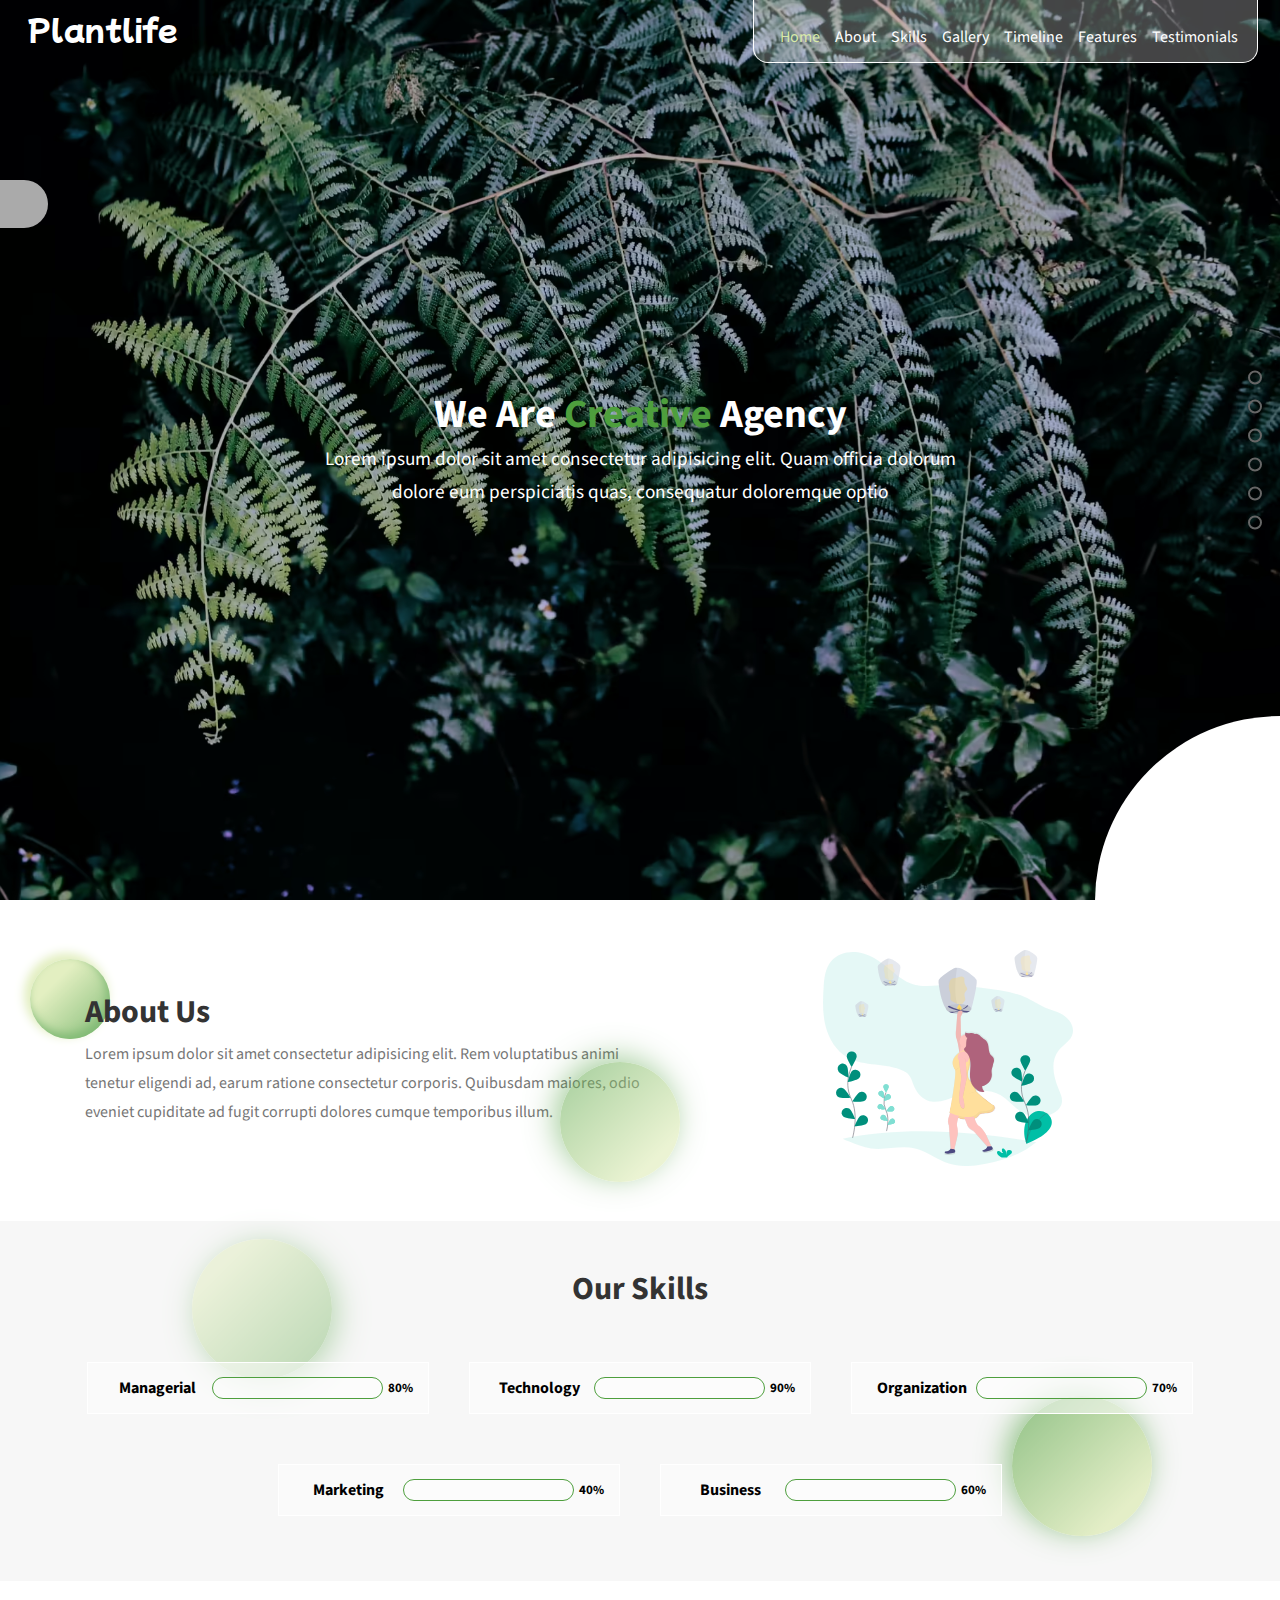
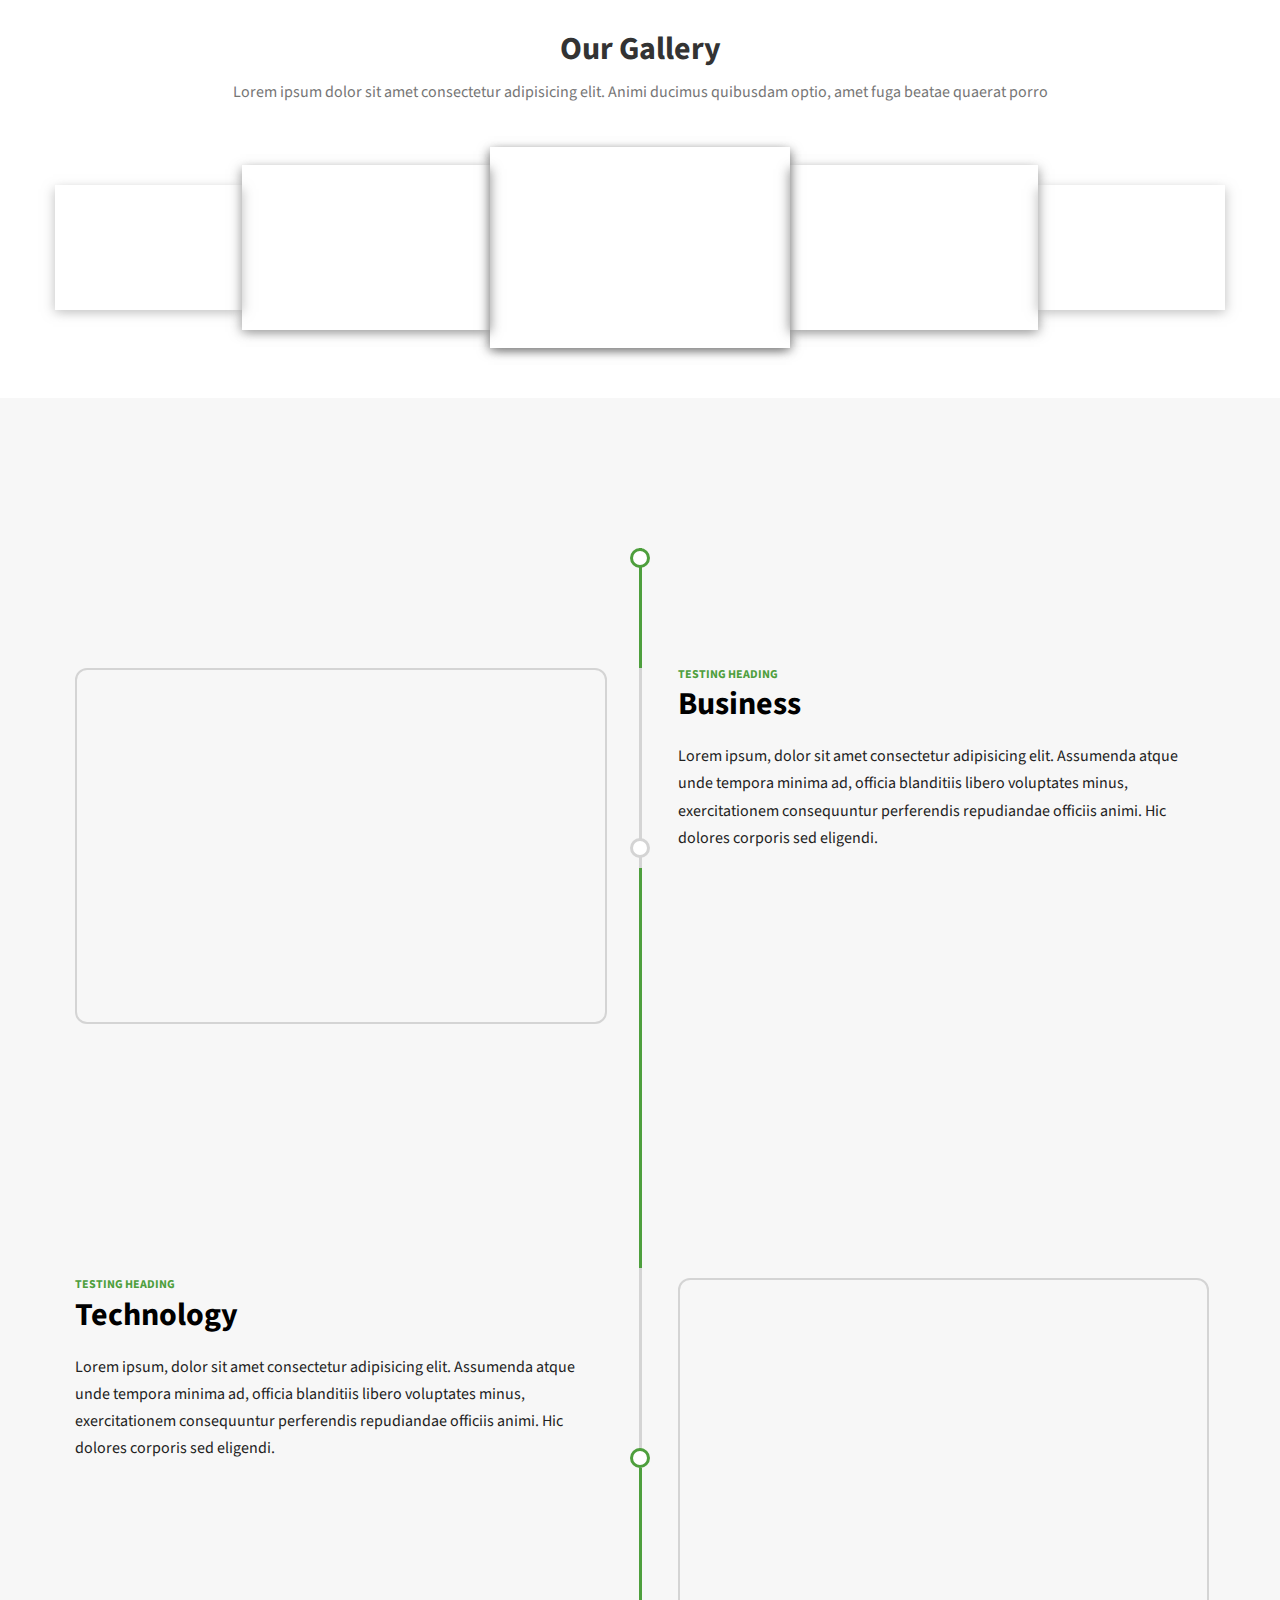
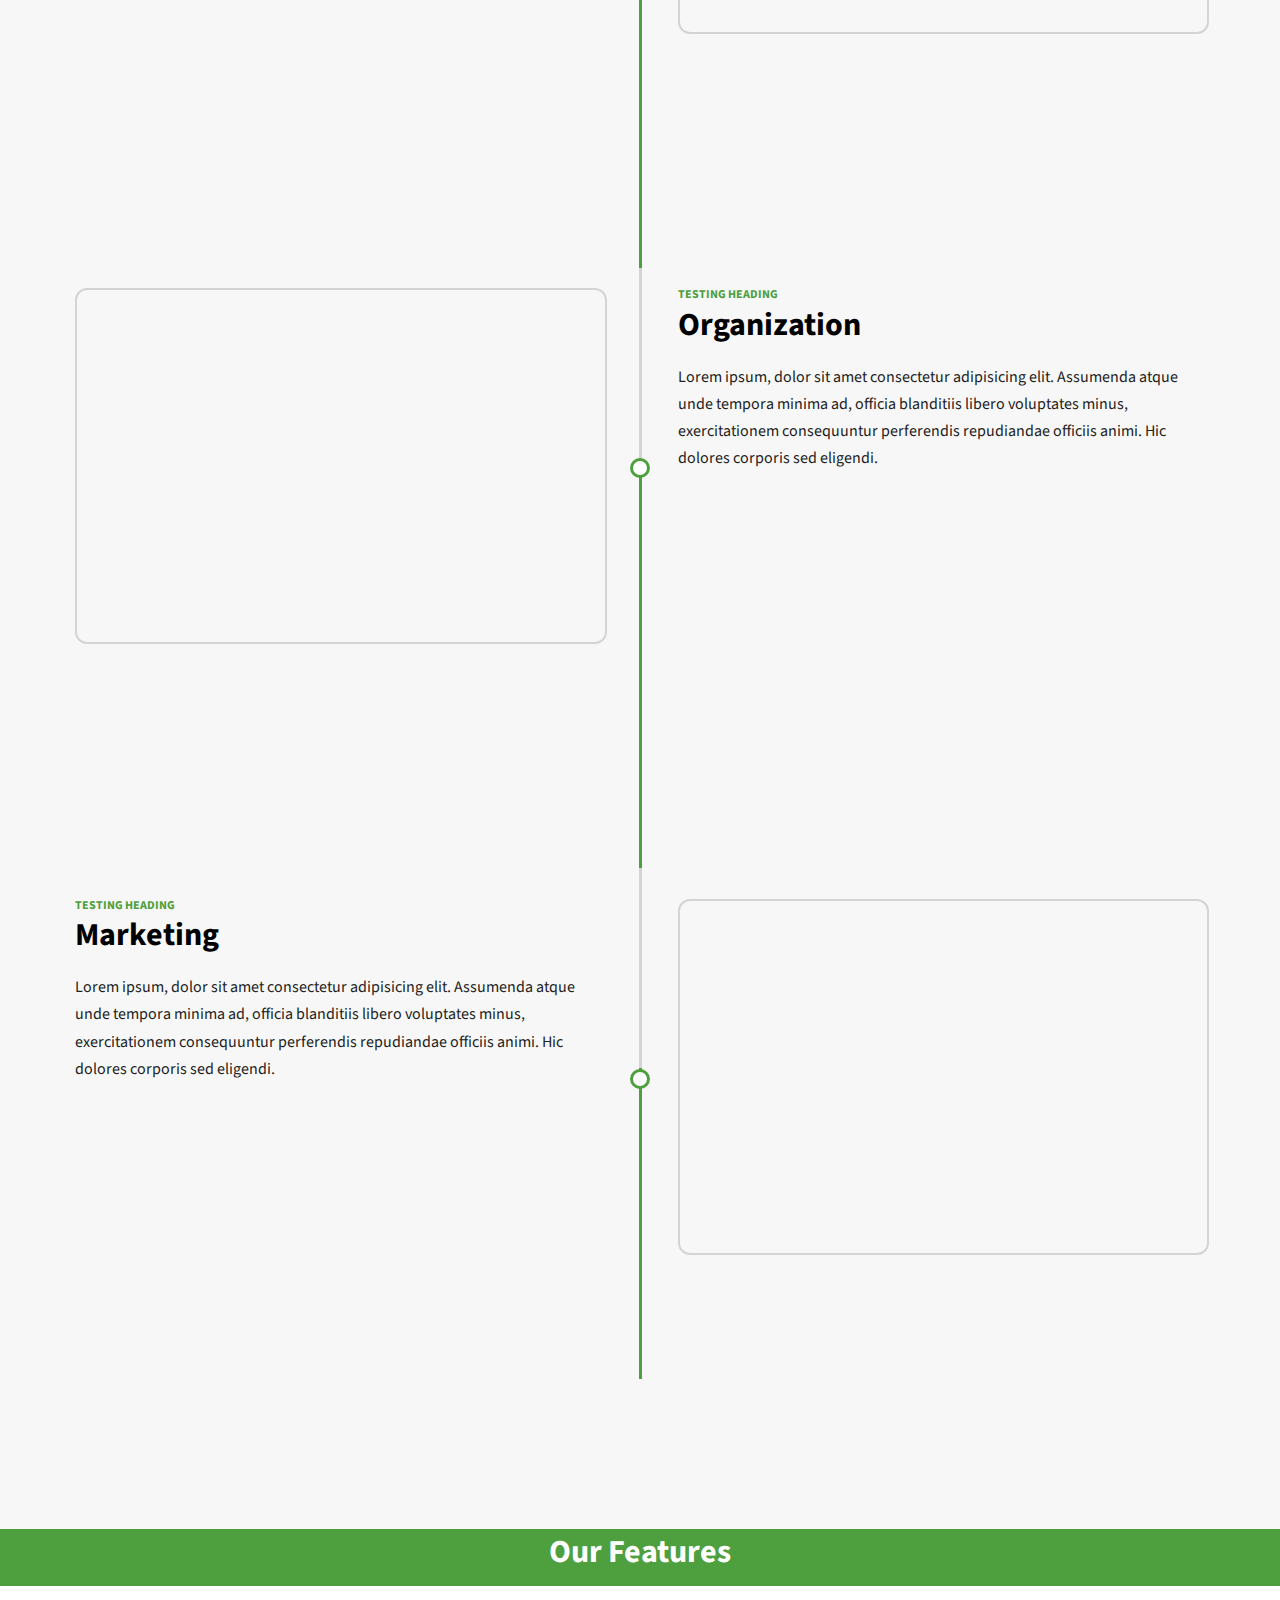
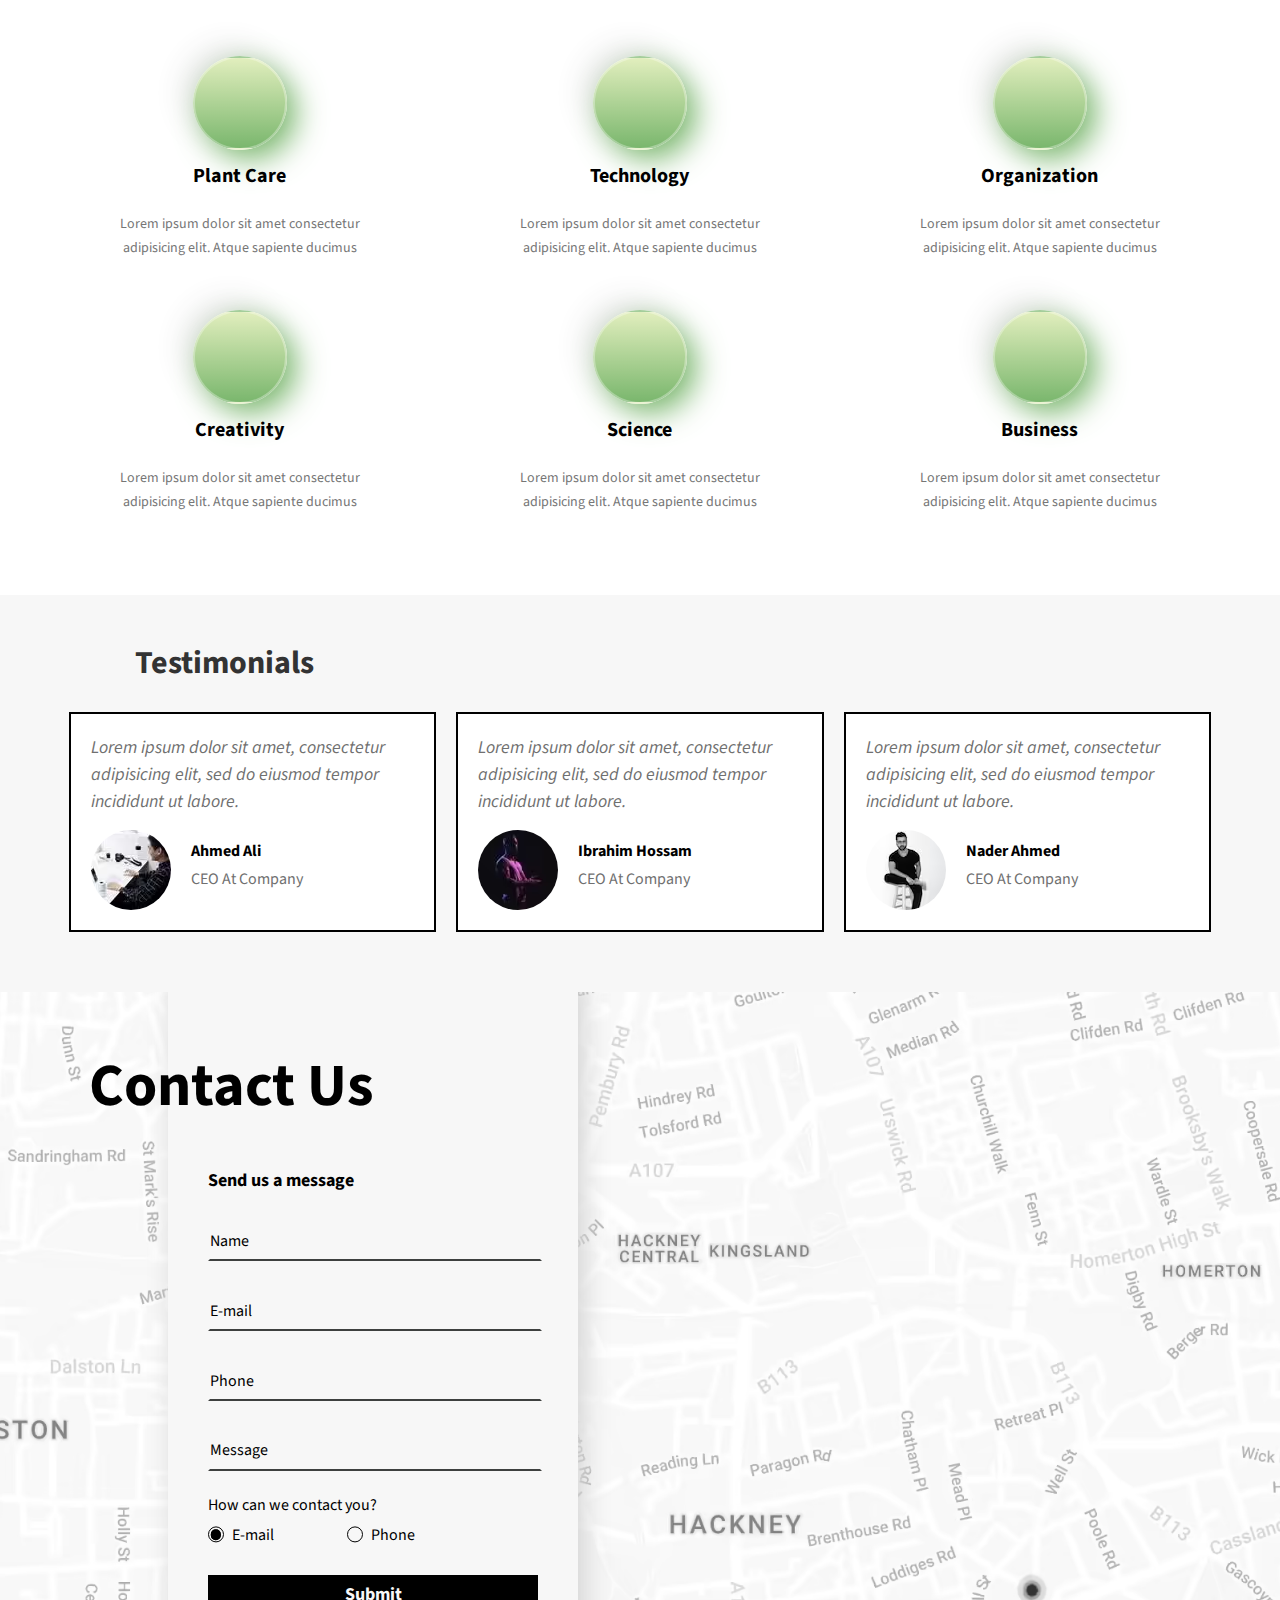
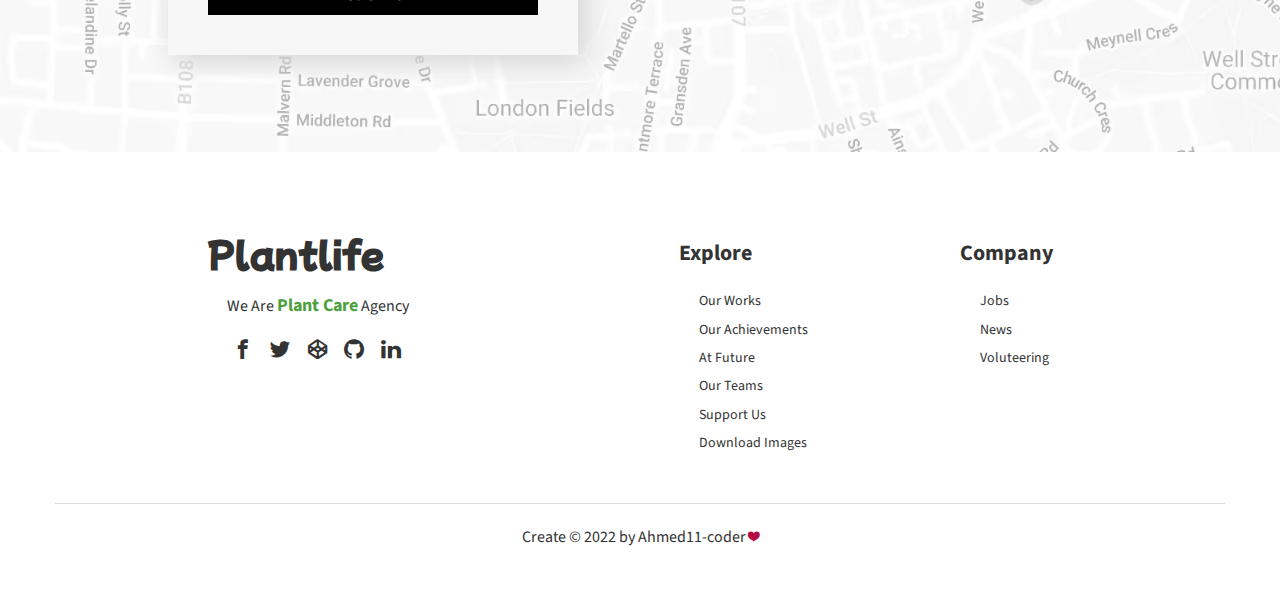
==== commit 6cc3ba77: "Fix Error" ====
--- a/index.html
+++ b/index.html
@@ -11,7 +11,7 @@
         <link rel="stylesheet" href="Css/pe-icon-social/css/helper.css">
         <link rel="stylesheet" href="Css/helper.css" />
         <link rel="stylesheet" href="Css/normalize.css" />
-        <link rel="stylesheet" href="css/master.css" />
+        <link rel="stylesheet" href="Css/master.css" />
 	<link rel="preconnect" href="https://fonts.googleapis.com">
 	<link rel="preconnect" href="https://fonts.gstatic.com" crossorigin>
 	<link href="https://fonts.googleapis.com/css2?family=Mochiy+Pop+One&family=Open+Sans:wght@300;400;600&family=Source+Sans+Pro:wght@300;400;600;700&display=swap" rel="stylesheet">
--- a/Css/pe-icon-social/css/helper.css
+++ b/Css/pe-icon-social/css/helper.css
@@ -0,0 +1,191 @@
+
+/* HELPER CLASS 
+ * -------------------------- */
+
+/* FA based classes */
+
+/*! Modified from font-awesome helper CSS classes - PIXEDEN
+ *  Font Awesome 4.0.3 by @davegandy - http://fontawesome.io - @fontawesome
+ *  License - http://fontawesome.io/license (CSS: MIT License)
+ */
+
+/* makes the font 33% larger relative to the icon container */
+.pe-lg {
+  font-size: 1.3333333333333333em;
+  line-height: 0.75em;
+  vertical-align: -15%;
+}
+.pe-2x {
+  font-size: 2em;
+}
+.pe-3x {
+  font-size: 3em;
+}
+.pe-4x {
+  font-size: 4em;
+}
+.pe-5x {
+  font-size: 5em;
+}
+.pe-fw {
+  width: 1.2857142857142858em;
+  text-align: center;
+}
+.pe-ul {
+  padding-left: 0;
+  margin-left: 2.142857142857143em;
+  list-style-type: none;
+}
+.pe-ul > li {
+  position: relative;
+}
+.pe-li {
+  position: absolute;
+  left: -2.142857142857143em;
+  width: 2.142857142857143em;
+  top: 0.14285714285714285em;
+  text-align: center;
+}
+.pe-li.pe-lg {
+  left: -1.8571428571428572em;
+}
+.pe-border {
+  padding: .2em .25em .15em;
+  border: solid 0.08em #eeeeee;
+  border-radius: .1em;
+}
+.pull-right {
+  float: right;
+}
+.pull-left {
+  float: left;
+}
+.pe.pull-left {
+  margin-right: .3em;
+}
+.pe.pull-right {
+  margin-left: .3em;
+}
+.pe-spin {
+  -webkit-animation: spin 2s infinite linear;
+  -moz-animation: spin 2s infinite linear;
+  -o-animation: spin 2s infinite linear;
+  animation: spin 2s infinite linear;
+}
+@-moz-keyframes spin {
+  0% {
+    -moz-transform: rotate(0deg);
+  }
+  100% {
+    -moz-transform: rotate(359deg);
+  }
+}
+@-webkit-keyframes spin {
+  0% {
+    -webkit-transform: rotate(0deg);
+  }
+  100% {
+    -webkit-transform: rotate(359deg);
+  }
+}
+@-o-keyframes spin {
+  0% {
+    -o-transform: rotate(0deg);
+  }
+  100% {
+    -o-transform: rotate(359deg);
+  }
+}
+@-ms-keyframes spin {
+  0% {
+    -ms-transform: rotate(0deg);
+  }
+  100% {
+    -ms-transform: rotate(359deg);
+  }
+}
+@keyframes spin {
+  0% {
+    transform: rotate(0deg);
+  }
+  100% {
+    transform: rotate(359deg);
+  }
+}
+.pe-rotate-90 {
+  filter: progid:DXImageTransform.Microsoft.BasicImage(rotation=1);
+  -webkit-transform: rotate(90deg);
+  -moz-transform: rotate(90deg);
+  -ms-transform: rotate(90deg);
+  -o-transform: rotate(90deg);
+  transform: rotate(90deg);
+}
+.pe-rotate-180 {
+  filter: progid:DXImageTransform.Microsoft.BasicImage(rotation=2);
+  -webkit-transform: rotate(180deg);
+  -moz-transform: rotate(180deg);
+  -ms-transform: rotate(180deg);
+  -o-transform: rotate(180deg);
+  transform: rotate(180deg);
+}
+.pe-rotate-270 {
+  filter: progid:DXImageTransform.Microsoft.BasicImage(rotation=3);
+  -webkit-transform: rotate(270deg);
+  -moz-transform: rotate(270deg);
+  -ms-transform: rotate(270deg);
+  -o-transform: rotate(270deg);
+  transform: rotate(270deg);
+}
+.pe-flip-horizontal {
+  filter: progid:DXImageTransform.Microsoft.BasicImage(rotation=0, mirror=1);
+  -webkit-transform: scale(-1, 1);
+  -moz-transform: scale(-1, 1);
+  -ms-transform: scale(-1, 1);
+  -o-transform: scale(-1, 1);
+  transform: scale(-1, 1);
+}
+.pe-flip-vertical {
+  filter: progid:DXImageTransform.Microsoft.BasicImage(rotation=2, mirror=1);
+  -webkit-transform: scale(1, -1);
+  -moz-transform: scale(1, -1);
+  -ms-transform: scale(1, -1);
+  -o-transform: scale(1, -1);
+  transform: scale(1, -1);
+}
+.pe-stack {
+  position: relative;
+  display: inline-block;
+  width: 2em;
+  height: 2em;
+  line-height: 2em;
+  vertical-align: middle;
+}
+.pe-stack-1x,
+.pe-stack-2x {
+  position: absolute;
+  left: 0;
+  width: 100%;
+  text-align: center;
+}
+.pe-stack-1x {
+  line-height: inherit;
+}
+.pe-stack-2x {
+  font-size: 2em;
+}
+.pe-inverse {
+  color: #ffffff;
+}
+
+/* Custom classes / mods - PIXEDEN */
+.pe-va {
+  vertical-align: middle;
+}
+
+.pe-border {
+  border: solid 0.08em #eaeaea;
+}
+
+[class^="pe-7f-"], [class*=" pe-7f-"] {
+  display: inline-block;
+}--- a/Css/master.css
+++ b/Css/master.css
@@ -0,0 +1,1260 @@
+:root {
+    --main-color: #4e9f3d;
+    --second-color: #d8e9a8;
+    --main-background-color: 255, 255, 255;
+    --second-background-color: #f7f7f7;
+    --title-color: #000;
+    --border-color: #d4d4d4;
+    --timeline-color: var(--main-color);
+    --header-color: #333;
+}
+body {
+    font-family: "Source Sans Pro", sans-serif;
+    background-color: rgb(var(--main-background-color));
+    transition: 0.2s;
+}
+html::-webkit-scrollbar {
+    width: 10px;
+}
+html::-webkit-scrollbar-track {
+    background: #fcfcfc;
+    transform: 240ms background;
+}
+html::-webkit-scrollbar-thumb {
+    background: var(--main-color);
+}
+html::-webkit-scrollbar-thumb:hover {
+    background: var(--second-color);
+}
+.container {
+    margin-right: auto;
+    margin-left: auto;
+    padding-left: 15px;
+    padding-right: 15px;
+}
+@media screen and (min-width: 576px) {
+  .container {
+    max-width: 540px;
+  }
+}
+/* Small Screen  */
+@media screen and (min-width: 768px) {
+    .container {
+        max-width: 750px;
+    }
+}
+/* Medium Screen  */
+@media screen and (min-width: 992px) {
+    .container {
+        max-width: 970px;
+    }
+}
+/* Large Screen  */
+@media screen and (min-width: 1200px) {
+    .container {
+        max-width: 1170px;
+    }
+}
+.section-title h2 {
+    z-index: 2;
+    position: relative;
+    font-weight: 700;
+    font-size: 32px;
+    color: var(--header-color);
+    margin: 0 0 10px;
+}
+.section-title p {
+    line-height: 1.8;
+    color: #767676;
+    margin: 0;
+}
+h4,h3, .skill-name {
+  color: var(--title-color);
+}
+/* Start Setting Box */
+.settings-box {
+    position: fixed;
+    left: -190px;
+    top: 0;
+    background-color: #ffffffaa;
+    width: 190px;
+    z-index: 100;
+    min-height: 100vh;
+    transition: 0.1s;
+}
+.settings-box.open {
+    left: 0;
+}
+.settings-box .toggle-settings {
+    position: absolute;
+    top: 20%;
+    right: -48px;
+    background-color: #ffffffaa;
+    border-radius: 0px 100% 100% 0;
+    cursor: pointer;
+}
+.settings-box .toggle-settings .settings {
+    padding: 8px;
+    width: 32px;
+    height: 32px;
+}
+.settings-box .settings-container {
+    margin-top: 40%;
+}
+.settings-box .option-box {
+    padding: 0px 20px 20px;
+    background-image: linear-gradient(
+        90deg,
+        #ffffffcc 10px,
+        #ffffff66 10px,
+        transparent
+    );
+    text-align: center;
+}
+.settings-box .option-box:first-child {
+    padding-top: 40px;
+}
+.settings-box .option-box h4 {
+    margin: 0;
+    color: #333;
+    font-weight: normal;
+    font-size: 15px;
+    text-align: left;
+}
+.settings-box .option-box .colors-list {
+    list-style: none;
+    text-align: center;
+    padding: 0;
+    margin: 8px 0 0;
+    position: relative;
+    transition: opacity 0.5s;
+}
+.settings-box .option-box .colors-list li {
+    width: 20px;
+    height: 20px;
+    background-color: #333;
+    border-radius: 50%;
+    cursor: pointer;
+    opacity: 0.5;
+    display: inline-block;
+}
+.settings-box .option-box .colors-list li.active {
+    opacity: 1;
+    border: 2px solid white;
+}
+.settings-box .option-box .colors-list li:first-child {
+    background-color: #1e7efb;
+}
+.settings-box .option-box .colors-list li:nth-child(2) {
+    background-color: #4e9f3d;
+}
+.settings-box .option-box .colors-list li:nth-child(3) {
+    background-color: #8b5a48;
+}
+.settings-box .option-box .colors-list li:nth-child(4) {
+    background-color: #627bff;
+}
+.settings-box .option-box .colors-list li:nth-child(5) {
+    background-color: #a12559;
+}
+.settings-box .option-box .colors-list li:nth-child(6) {
+    background-color: #fc679a;
+}
+.settings-box .option-box div {
+    margin-top: 5px;
+}
+.settings-box .option-box span {
+    font-size: 13px;
+    color: #333;
+    padding: 0 9px;
+    cursor: pointer;
+    border: 1px solid black;
+    transition: 0.5s;
+}
+.settings-box .option-box div span.active {
+    background-color: #fff;
+    border-color: transparent;
+    border-bottom-color: black;
+    font-weight: bold;
+}
+.settings-box .option-box .yes,
+.settings-box .option-box .no {
+    margin-top: 5px;
+}
+.reset-options {
+  background-color: #f60000;
+  border: none;
+  box-shadow: 3px 3px 5px -2px #222;
+  position: absolute;
+  left: -53.8%;
+  bottom: 10px;
+  display: block;
+  color: #fff;
+  font-weight: bold;
+  padding: 5px;
+  border-radius: 0 4px 4px 0;
+  cursor: pointer;
+  transition: 0.3s;
+}
+.reset-options:hover {
+  left: 0;
+  background-color: #e00101;
+  box-shadow: none;
+}
+.reset-options i {
+  font-size: 20px;
+  font-weight: bold;
+}
+/* End Setting Box */
+/* Start Nav Bullets */
+.nav-bullets {
+    position: fixed;
+    right: 0;
+    top: 50%;
+    transform: translateY(-50%);
+    width: 50px;
+    z-index: 99;
+}
+.nav-bullets .bullet {
+   width: 10px;
+   height: 10px;
+   cursor: pointer;
+   border: 2px solid #666;
+   margin: 15px auto;
+   position: relative;
+   border-radius: 50%;
+   transition: all 0.3s;
+}
+.nav-bullets .bullet .tooltip {
+    background-color: var(--main-color);
+    color: #fff;
+    width: 100px;
+    text-align: center;
+    padding: 6px 10px;
+    position: absolute;
+    right: 32px;
+    top: -10px;
+    cursor: default;
+    pointer-events: none;
+    display: none;
+}
+.nav-bullets .bullet:hover {
+  border-color: var(--main-color);
+  background-color: #000;
+}
+.nav-bullets .bullet:hover .tooltip {
+  display: block;
+}
+.nav-bullets .bullet .tooltip::before {
+    content: "";
+    border-style: solid;
+    border-width: 10px;
+    border-color: transparent transparent transparent var(--main-color);
+    height: 0;
+    width: 0;
+    position: absolute;
+    right: -19px;
+    top: 50%;
+    transform: translateY(-50%);
+}
+/* End Nav Bullets */
+/* Start Landing Page */
+.landing-page {
+    min-height: 100vh;
+    background-image: url("../Images/02.avif");
+    background-size: cover;
+    background-position-x: center;
+    position: relative;
+    transition: background-image 0.7s;
+}
+.landing-page::after {
+    content: "";
+    position: absolute;
+    width: 185px;
+    height: 185px;
+    background-color: rgb(var(--main-background-color));
+    z-index: 2;
+    bottom: -1px;
+    right: 0px;
+    border-radius: 100% 0 0px 0px;
+}
+.landing-page .overlay {
+    background-color: rgba(0, 0, 0, 20%);
+    position: absolute;
+    width: 100%;
+    height: 100%;
+    left: 0;
+    top: 0;
+    z-index: 1;
+}
+@media screen and (max-width: 768px) {
+    .header-area::before {
+        content: "";
+        position: absolute;
+        z-index: 1;
+        width: 92%;
+        height: calc(100% - 24px);
+        top: 0px;
+        right: 3%;
+        background-color: #ffffff33;
+        border-radius: 0 0 20px 20px;
+        border: 1px solid white;
+        border-top: none;
+    }
+}
+.header-area {
+    position: relative;
+    color: #fff;
+    display: flex;
+    height: 60px;
+    justify-content: space-between;
+    padding: 12px;
+}
+.header-area .logo {
+    /* font-family: "Pacifico", cursive; */
+    font-family: "Mochiy Pop One", sans-serif;
+    width: 300px;
+    z-index: 1;
+    font-size: 1.8em;
+    padding-left: 15px;
+}
+.header-area .links {
+    list-style: none;
+    display: flex;
+    flex-wrap: nowrap;
+    z-index: 1;
+    text-align: right;
+    padding-right: 30px;
+    padding-left: 0;
+    position: relative;
+}
+.header-area .menu {
+    display: none;
+    margin-right: 12px;
+    font-size: 32px;
+    transition: color 0.3s;
+}
+.header-area .menu:hover {
+    color: var(--second-color);
+}
+.header-area .menu.close {
+    z-index: 4;
+    color: red;
+    position: fixed;
+    right: 12px;
+}
+@media screen and (max-width: 768px) {
+    .header-area .links,
+    .header-area .links::before {
+        opacity: 0;
+        z-index: -1;
+        flex-direction: column;
+        justify-content: center;
+        text-align: center;
+        position: fixed;
+        left: 0;
+        overflow: hidden;
+        top: -16px;
+        width: 100vw;
+        height: 100vh;
+        background-color: rgba(34, 34, 34, 0.667);
+        padding: 0px;
+        transition: 0.3s;
+    }
+    .header-area .links.opened {
+        opacity: 1;
+        z-index: 3;
+    }
+    .header-area .menu {
+        z-index: 1;
+        display: block;
+    }
+}
+.header-area .links::before {
+    content: "";
+    position: absolute;
+    width: 100%;
+    height: 62px;
+    top: -28px;
+    z-index: -1;
+    right: 10px;
+    background-color: #ffffff44;
+    border-radius: 0 0 15px 15px;
+    border: 1px solid white;
+    border-top: none;
+}
+.header-area .links li {
+    display: inline-block;
+    margin-left: 15px;
+}
+.header-area .links.opened li {
+    font-size: 26px;
+    margin-top: 40px;
+}
+.header-area .links li a {
+    color: #fff;
+    text-decoration: none;
+    transition: 0.3s;
+}
+.header-area .links li a:hover,
+.header-area .links li a.active {
+    transition: color 0.7s;
+    color: var(--second-color);
+}
+.introduction {
+    position: absolute;
+    left: 50%;
+    top: 50%;
+    transform: translate(-50%, -50%);
+    z-index: 2;
+    color: #fff;
+    text-align: center;
+    min-width: 320px;
+}
+.introduction h1 {
+    margin: 0 0 5px;
+    font-size: 2.5em;
+}
+.introduction h1 span {
+    transition: color 0.7s;
+    color: var(--main-color);
+}
+.introduction p {
+    line-height: 1.7;
+    font-size: 1.2em;
+    margin: 0;
+}
+@media screen and (max-width: 350px) {
+    .landing-page::after {
+        width: 100px;
+        height: 100px;
+    }
+    .introduction h1 {
+        font-size: 32px;
+    }
+    .introduction p {
+        font-size: 15px;
+    }
+}
+/* End Landing Page */
+/* Start About Us  */
+.about-us {
+    padding: 50px 0;
+    display: flex;
+    flex-wrap: wrap;
+    align-items: center;
+    position: relative;
+}
+.about-us .info-box {
+    flex: 1;
+    padding: 30px;
+    position: relative;
+}
+.about-us .info-box::before {
+    content: "";
+    position: absolute;
+    width: 80px;
+    height: 80px;
+    top: -5px;
+    left: -25px;
+    z-index: -1;
+    opacity: 0.7;
+    background-image: linear-gradient(
+        135deg,
+        var(--second-color) 30%,
+        var(--main-color)
+    );
+    border-radius: 50%;
+    box-shadow: inset -3px -5px 10px var(--main-color),
+        -4px -4px 10px 2px var(--second-color);
+    transition: all 0.3s;
+}
+.about-us .info-box::after {
+    content: "";
+    position: absolute;
+    width: 120px;
+    height: 120px;
+    bottom: -25px;
+    right: -10px;
+    opacity: 0.5;
+    z-index: 1;
+    border-radius: 50%;
+    background-image: linear-gradient(
+        315deg,
+        var(--second-color) 20%,
+        var(--main-color)
+    );
+    box-shadow: -5px -5px 30px var(--main-color);
+    transition: all 0.3s;
+}
+.about-us .image-box {
+    flex: 1;
+    text-align: center;
+}
+.about-us .image-box img {
+    width: 250px;
+}
+/* End About Us  */
+/* Start Skills Section */
+.skills {
+    padding: 50px 0;
+    background-color: var(--second-background-color);
+    transition: 0.2s;
+    position: relative;
+}
+.skills::before,
+.skills::after {
+    content: "";
+    position: absolute;
+    max-width: 20vw;
+    min-width: 140px;
+    min-height: 140px;
+    max-height: 30vw;
+    transition: all 0.3s;
+    opacity: 0.6;
+    border-radius: 50%;
+}
+.skills::before {
+    top: 2vh;
+    left: 15vw;
+    opacity: 0.36;
+    background-image: linear-gradient( 135deg, var(--second-color) 20%, var(--main-color) );
+    box-shadow: 5px 5px 30px var(--main-color);
+}
+.skills::after {
+    bottom: 5vh;
+    right: 10vw;
+    background-image: linear-gradient( 315deg, var(--second-color) 20%, var(--main-color) );
+    box-shadow: -5px -5px 30px var(--main-color);
+}
+.skills .section-title h2 {
+    margin: 0 0 40px;
+    text-align: center;
+}
+.skills .skills-boxs {
+    display: flex;
+    flex-wrap: wrap;
+    justify-content: center;
+    gap: 20px;
+}
+.skills .skill-box {
+    display: flex;
+    padding: 15px;
+    z-index: 1;
+    background-color: #fdfdfd88;
+    border: 1px solid #fff;
+    align-items: center;
+    margin: 15px 10px;
+    width: 310px;
+    height: 20px;
+    position: relative;
+}
+@media screen and (max-width: 768px) {
+    .skills .skill-box {
+        width: 80%;
+    }
+}
+.skills .skill-box .skill-name {
+    font-weight: bold;
+    width: 200px;
+    text-align: center;
+}
+.skills .skill-box .skill-progress {
+    background-color: #fdfdfd88;
+    height: 100%;
+    width: 100%;
+    border-radius: 12px;
+    position: relative;
+    border: 1px solid var(--main-color);
+}
+.skills .skill-box .skill-progress div {
+    height: 70%;
+    width: 96%;
+    position: absolute;
+    left: 3px;
+    top: 50%;
+    transform: translateY(-50%);
+}
+.skills .skill-box .skill-progress span {
+    position: absolute;
+    width: 0;
+    height: 100%;
+    border-radius: 12px;
+    background-color: var(--main-color);
+    transition: all 0.8s;
+}
+.skills .skill-box .percent {
+    font-size: 13px;
+    font-weight: bold;
+    margin-left: 5px;
+}
+/* End Skills Section */
+/* Start Our Gallery Section */
+.gallery {
+    padding: 50px 0;
+}
+.gallery .section-title {
+    text-align: center;
+    margin: 0 0 40px;
+}
+.gallery .images-box {
+    display: flex;
+    width: 100%;
+    flex-wrap: nowrap;
+    justify-content: space-between;
+    align-items: center;
+}
+.gallery .images-box img {
+    width: calc(80% / 5);
+    opacity: 0.7;
+    flex-grow: 0.45;
+    cursor: pointer;
+    transition: 0.5s;
+    box-shadow: 3px 3px 10px -1px #666a, -3px 3px 10px -1px #666a;
+}
+.gallery .images-box img:first-child,
+.gallery .images-box img:last-child {
+    opacity: 0.4;
+    flex-grow: 0;
+}
+.gallery .images-box img.active,
+.gallery .images-box img:hover {
+    flex-grow: 0.85;
+    opacity: 1;
+}
+@media screen and (max-width: 768px) {
+    .gallery .images-box {
+        flex-direction: column;
+    }
+    .gallery .images-box img {
+        width: 80%;
+    }
+    .gallery .images-box img:first-child,
+    .gallery .images-box img:last-child {
+        width: 60%;
+    }
+    .gallery .images-box img.active,
+    .gallery .images-box img:hover {
+        flex-grow: 0;
+        width: 100%;
+    }
+}
+.popup-overlay {
+    position: fixed;
+    background-color: rgba(0, 0, 0, 0.7);
+    left: 0;
+    top: 0;
+    width: 100%;
+    height: 100%;
+    z-index: 200;
+}
+.popup-box {
+    position: fixed;
+    left: 50%;
+    top: 50%;
+    transform: translate(-50%, -50%);
+    background-color: rgb(var(--main-background-color));
+    border: 1px solid var(--border-color);
+    padding: 20px;
+    z-index: 201;
+    border-radius: 8px;
+}
+.popup-box h3 {
+    font-weight: bold;
+    text-align: center;
+    margin: 0 0 20px;
+    color: var(--main-color);
+}
+.popup-box img {
+    max-width: 100%;
+}
+@media screen and (max-width: 768px) {
+    .popup-box img {
+        min-width: 80vw;
+    }
+}
+.close-button {
+    position: absolute;
+    top: -15px;
+    right: -15px;
+    background-color: var(--main-color);
+    width: 40px;
+    height: 40px;
+    line-height: 40px;
+    text-align: center;
+    color: #fff;
+    cursor: pointer;
+    font-weight: bold;
+    font-family: Arial, Tahoma;
+    border-radius: 50%;
+    transition: all 0.3s;
+}
+.close-button:hover {
+    background-color: #000;
+    color: #ff0000;
+}
+/* End Our Gallery Section */
+/* Start Timeline Section */
+.timeline {
+    padding: 50px 0;
+    background-color: var(--second-background-color);
+    transition: 0.2s;
+}
+.timeline .timeline-content {
+    position: relative;
+    overflow: hidden;
+    padding: 20px;
+    display: grid;
+    gap: 50px;
+    margin: 100px 0;
+}
+.timeline .timeline-content::before {
+    content: "";
+    position: absolute;
+    width: 3px;
+    height: 100%;
+    background-image: linear-gradient(
+        180deg,
+        var(--timeline-color) 120px,
+        var(--border-color) 120px 320px,
+        var(--timeline-color) 320px 720px,
+        var(--border-color) 720px 920px,
+        var(--timeline-color) 920px 1320px,
+        var(--border-color) 1320px 1520px,
+        var(--timeline-color) 1520px 1920px,
+        var(--border-color) 1920px 2120px,
+        var(--timeline-color) 2120px
+    );
+    top: 0;
+    left: 50%;
+    margin-left: -1.5px;
+}
+.timeline .timeline-content .content {
+    display: flex;
+    justify-content: space-between;
+    gap: 75px;
+    width: 100%;
+    margin: 100px 0;
+    position: relative;
+}
+.timeline .timeline-content::after {
+    content: "";
+    width: 14px;
+    height: 14px;
+    position: absolute;
+    left: 50%;
+    top: 50%;
+    transform: translate(-50%, -50%);
+    border-radius: 50%;
+    border: 3px solid var(--timeline-color);
+    background-color: rgb(var(--main-background-color));
+}
+.timeline .timeline-content .content .year {
+    position: absolute;
+    left: 50%;
+    top: 50%;
+    cursor: pointer;
+    transition: 0.4s;
+    transform: translate(-50%, -50%);
+    width: 14px;
+    height: 14px;
+    border-radius: 50%;
+    border: 3px solid var(--timeline-color);
+    background-color: rgb(var(--main-background-color));
+}
+@media screen and (max-width: 768px) {
+    .timeline .timeline-content::before {
+        left: 23px;
+    }
+    .timeline .timeline-content::after {
+        left: 24px;
+    }
+    .timeline .timeline-content .content .year {
+        left: 4px;
+    }
+}
+.timeline .timeline-content .content .year p {
+    background-color: var(--main-color);
+    color: white;
+    display: none;
+    padding: 5px;
+    font-size: 16px;
+    position: absolute;
+    border-radius: 8px;
+    top: -60px;
+    left: 50%;
+    transform: translateX(-50%);
+}
+.timeline .timeline-content .content .year.clicked {
+    border-color: var(--second-color);
+    background-color: #222;
+}
+.timeline .timeline-content .content .year.clicked p {
+    display: inline-block;
+}
+.timeline .timeline-content::after {
+    top: 0;
+    transform: translate(-50%, 0);
+}
+.timeline .timeline-content .content:nth-child(1) .year {
+    border-color: var(--border-color);
+}
+.timeline .timeline-content .content:nth-child(1) .year.clicked {
+    border-color: var(--main-color);
+}
+.timeline .timeline-content .content:nth-child(1),
+.timeline .timeline-content .content:nth-child(3),
+.timeline .timeline-content .content:nth-child(5) {
+    flex-direction: row-reverse;
+}
+@media screen and (max-width: 768px) {
+    .timeline .timeline-content .content,
+    .timeline .timeline-content .content:nth-child(1),
+    .timeline .timeline-content .content:nth-child(3),
+    .timeline .timeline-content .content:nth-child(5) {
+        flex-direction: column-reverse;
+        gap: 0;
+    }
+    .timeline .timeline-content .content:nth-child(1) .year {
+        border-color: var(--timeline-color);
+    }
+    .timeline .timeline-content .content:nth-child(1) .year.clicked {
+        border-color: var(--second-color);
+    }
+}
+.timeline .timeline-content .content .text-box {
+    width: 50%;
+}
+.timeline .timeline-content .content .about {
+    color: var(--main-color);
+    font-weight: bold;
+    font-size: 12px;
+    text-transform: uppercase;
+    margin: 0;
+}
+.timeline .timeline-content .content h3 {
+    margin-top: 5px;
+    margin-bottom: 20px;
+    font-size: 32px;
+}
+.timeline .timeline-content .content .text {
+    color: #222;
+    line-height: 1.7;
+    margin: 0;
+}
+.timeline .timeline-content .content .image {
+    width: 50%;
+}
+.timeline .timeline-content .content .image img {
+    border: 2px solid var(--border-color);
+    border-radius: 12px;
+    width: 100%;
+}
+@media screen and (max-width: 768px) {
+    .timeline .timeline-content .content .image,
+    .timeline .timeline-content .content .text-box {
+        width: 100%;
+        margin-left: 20px;
+    }
+    .timeline .timeline-content .content .text-box {
+        margin-top: 10px;
+    }
+}
+/* End Timeline Section */
+/* Start Features */
+.features {
+    padding: 0px 0 80px;
+    position: relative;
+}
+.features .section-title {
+    text-align: center;
+    margin: 0 0 70px;
+    padding: 5px;
+    background-color: var(--main-color);
+}
+.features .section-title h2 {
+    color: #fff;
+}
+.features .container {
+    display: flex;
+    flex-wrap: wrap;
+    justify-content: space-between;
+    align-items: center;
+    gap: 50px 20px;
+}
+.features .feat-box {
+    width: calc((100% / 3) - 20px);
+    text-align: center;
+}
+@media screen and (max-width: 768px) {
+    .features .container {
+        justify-content: center;
+    }
+    .features .feat-box {
+        width: 100%;
+    }
+}
+.features .feat-box i {
+    border-radius: 50%;
+    box-shadow: 10px 10px 30px -1px var(--main-color),
+        -10px -10px 30px -1px #ddd;
+    border: 2px solid #ffffff50;
+    background-image: linear-gradient(
+        0deg,
+        var(--main-color),
+        var(--second-color)
+    );
+    width: 90px;
+    opacity: 0.75;
+    height: 90px;
+    color: #fff;
+    display: grid;
+    place-items: center;
+    transition: 0.2s;
+    margin: auto;
+}
+.features .feat-box h4 {
+    font-size: 20px;
+    position: relative;
+    margin: 15px 0 25px;
+}
+.features .feat-box h4::before {
+    content: "";
+    width: 40%;
+    height: 2px;
+    position: absolute;
+    left: 50%;
+    transform: translateX(-50%);
+    bottom: -10px;
+    transition: 0.2s;
+}
+.features .feat-box:hover h4::before {
+  background-color: var(--main-color);
+}
+.features .feat-box p {
+    width: 80%;
+    margin: 0 auto;
+    line-height: 1.7;
+    color: #767676;
+    font-size: 14px;
+}
+/* End Features */
+/* Start Testimonials */
+.testimonials {
+    position: relative;
+    padding: 50px 0;
+    background-color: var(--second-background-color);
+    transition: 0.2s;
+}
+.testimonials h2 {
+    left: 80px;
+    margin-bottom: 20px;
+    width: fit-content;
+}
+.testimonials .testimonials-content {
+  display: flex;
+  justify-content: center;
+  position: relative;
+  z-index: 2;
+  flex-wrap: wrap;
+}
+.testimonials .ts-box {
+    background-color: rgb(var(--main-background-color));
+    border: 2px solid black;
+    padding: 20px;
+    min-width: 300px;
+    margin: 10px;
+    transition: box-shadow 0.3s;
+    width: calc((88% / 3) - 20px);
+}
+.testimonials .ts-box > p {
+    margin: 0 0 15px;
+    line-height: 1.5;
+    font-size: 18px;
+    color: #707070;
+    font-style: italic;
+}
+.testimonials .ts-box .person-info {
+    overflow: hidden;
+}
+.testimonials .ts-box .person-info img {
+    float: left;
+    border-radius: 50%;
+    margin-right: 20px;
+}
+.testimonials .ts-box .person-info h4 {
+    margin: 12px 0 10px;
+}
+.testimonials .ts-box .person-info p {
+    color: #707070;
+    margin: 0;
+}
+/* End Testimonials */
+/* Start Contact Us */
+.contact {
+    min-height: 600px;
+    padding: 80px 0;
+    position: relative;
+    overflow: hidden;
+}
+.contact .background-photo,
+.contact .overlay {
+    position: absolute;
+    left: 0;
+    top: 0;
+    width: 100%;
+    height: 100%;
+    transition: 0.7s
+}
+.contact .background-photo {
+    background-image: url("../Images/map3.avif");
+    background-position: center;
+    background-size: cover;
+}
+.contact .overlay {
+    background-color: rgba(255, 255, 255, .2);
+}
+.contact .container {
+    position: relative;
+    z-index: 2;
+}
+.contact .section-title h2 {
+    color: var(--title-color);
+    font-size: 60px;
+    margin: 40px 0;
+    left: -36%;
+}
+.contact .container form {
+    transition: 0.2s;
+    background-color: var(--second-background-color);
+    position: absolute;
+    top: -100px;
+    left: 10vw;
+    padding: 40px;
+    width: 330px;
+    box-shadow: 6px 6px 25px 1px var(--border-color);
+}
+@media screen and (max-width: 768px) {
+    .contact .section-title h2 {
+        font-size:52px;
+        left: 60px;
+    }
+    .contact .container form {
+      background-color: rgba(var(--main-background-color), 0.8) ;
+      position: relative;
+      top: 0;
+      left: 40%;
+      transform: translateX(-50%);
+      padding: 30px 50px;
+      border-radius: 0 100% 40% 0;
+      width: 70vw;
+      border: 2px solid #0006;
+    }
+}
+.contact .container form > p {
+    margin: 50px 0 0px;
+    font-weight: bold;
+    font-size: 18px;
+    color: var(--title-color);
+}
+@media screen and (max-width: 768px) {
+    .contact .container form > p {
+       margin-top: 60px;
+    }
+}
+.contact .container form > input,
+.contact .container form > textarea {
+    outline: none;
+    border: none;
+    border-width: 2px ;
+    border-style: solid;
+    border-color: transparent transparent #3e403f transparent;
+    padding: 8px 0;
+    background: none;
+    width: 100%;
+    resize: none;
+    height: 20px;
+    transition: 0.3s;
+    margin-top: 30px;
+}
+.contact .container form > input[type="number"]::-webkit-outer-spin-button,
+.contact .container form > input[type="number"]::-webkit-inner-spin-button {
+    -webkit-appearance: none;
+    -moz-appearance: textfield;
+    margin: 0;
+}
+
+.contact .container form > input::placeholder,
+.contact .container form > textarea::placeholder {
+    color: var(--title-color);
+}
+.contact .container form > input:hover,
+.contact .container form > textarea:hover {
+  border-bottom-color: #000;
+}
+.contact .container form > input:focus,
+.contact .container form > textarea:focus {
+  border-bottom-color:  #f4f4f4;
+  padding-left: 10px;
+  font-weight: bold;
+}
+.contact .container form div p {
+    margin: 20px 0 10px;
+    color: var(--title-color);
+}
+.contact .container form div input[type="radio"] {
+    appearance: none;
+    background: none;
+    margin: 0;
+    width: 1em;
+    height: 1em;
+    border: 1px solid var(--title-color);
+    border-radius: 50%;
+    transform: translateY(15%);
+    position: relative;
+    cursor: pointer;
+}
+.contact .container form div input[type="radio"]::before {
+    content: "";
+    width: 0.65em;
+    height: 0.65em;
+    top: 50%;
+    left: 50%;
+    position: absolute;
+    border-radius: 50%;
+    transform: scale(0) translate(-50%, -50%);
+    transition: 120ms all ease-in-out;
+    box-shadow: inset 1em 1em var(--title-color);
+}
+.contact .container form div input[type="radio"]:checked::before {
+    background-color: var(--title-color);
+    transform: scale(1) translate(-50%, -50%);
+}
+.contact .container form div label {
+    color: var(--title-color);
+    margin-left: 5px;
+    cursor: pointer;
+}
+.contact .container form div label:first-of-type {
+    margin-right: 70px;
+}
+.contact .container form input[type="submit"] {
+    background-color: var(--title-color);
+    color: var(--second-background-color);
+    font-weight: bold;
+    border: none;
+    font-size: 18px;
+    padding: 10px;
+    height: auto;
+    cursor: pointer;
+}
+@media screen and (max-width: 768px) {
+  .contact .container form input[type="submit"] {
+    width: 200px;
+    border-radius: 4px;
+  }
+}
+.contact .container form input[type="submit"]:hover {
+    background-color : rgba(0, 0, 0, 0.07);
+    color: var(--text-color)
+}
+/* End Contact Us */
+/* Start Footer */
+.footer {
+    padding: 60px 0;
+    background-color: var(--main-background-color);
+    color: var(--header-color);
+}
+.footer .container {
+    display: flex;
+    justify-content: space-evenly;
+    flex-wrap: wrap;
+}
+.footer .social-media {
+  width: 300px;
+}
+.footer .social-media .logo{
+    font-family: "Mochiy Pop One", sans-serif;
+    font-size: 34px;
+    margin-left: -20px;
+}
+.footer .social-media span {
+    color: var(--main-color);
+    font-weight: bold;
+    font-size: 18px;
+}
+.footer .social-media .icons {
+    display: flex;
+    flex-wrap: nowrap;
+    justify-content: space-between;
+    width: 180px;
+    align-items: center;
+    font-size: 20px;
+}
+@media screen and (max-width: 768px) {
+    .footer .social-media {
+      text-align: center;
+    }
+    .footer .social-media .icons {
+      width: auto;
+    }
+}
+.footer .social-media .icons i {
+    cursor: pointer;
+    text-align: center;
+    border-radius: 4px;
+    transition: 0.4s;
+    width: 20px;
+    height: 20px;
+    border: 1px solid transparent;
+    padding: 5px;
+}
+.footer .social-media .icons i:hover {
+    border-color: var(--header-color);
+}
+.footer .container ul {
+    list-style: none;
+    padding: 0;
+}
+.footer .container div h4 {
+    font-size: 22px;
+    margin-left: -20px;
+    margin-bottom: 25px;
+    color: var(--header-color);
+}
+.footer .container ul li {
+    margin: 10px 0;
+}
+.footer .container ul li a {
+    color: var(--header-color);
+    font-size: 14px;
+    transition: 0.3s;
+}
+.footer .container ul li a:hover {
+    font-weight: bold;
+    margin-left: -10px;
+}
+.footer .container ul li a {
+    text-decoration: none;
+}
+.footer .container>p {
+    width: 100%;
+    text-align: center;
+    color: var(--header-color);
+    margin-bottom: 0;
+    margin-top: 60px;
+    position: relative;
+}
+.footer .container>p::before {
+    content: "";
+    width: 100%;
+    height: 1px;
+    background-color: #ddd;
+    position: absolute;
+    top: -25px;
+    left: 0;
+}
+.footer .container>p span {
+  color: #b40c45;
+}
+/* End Footer */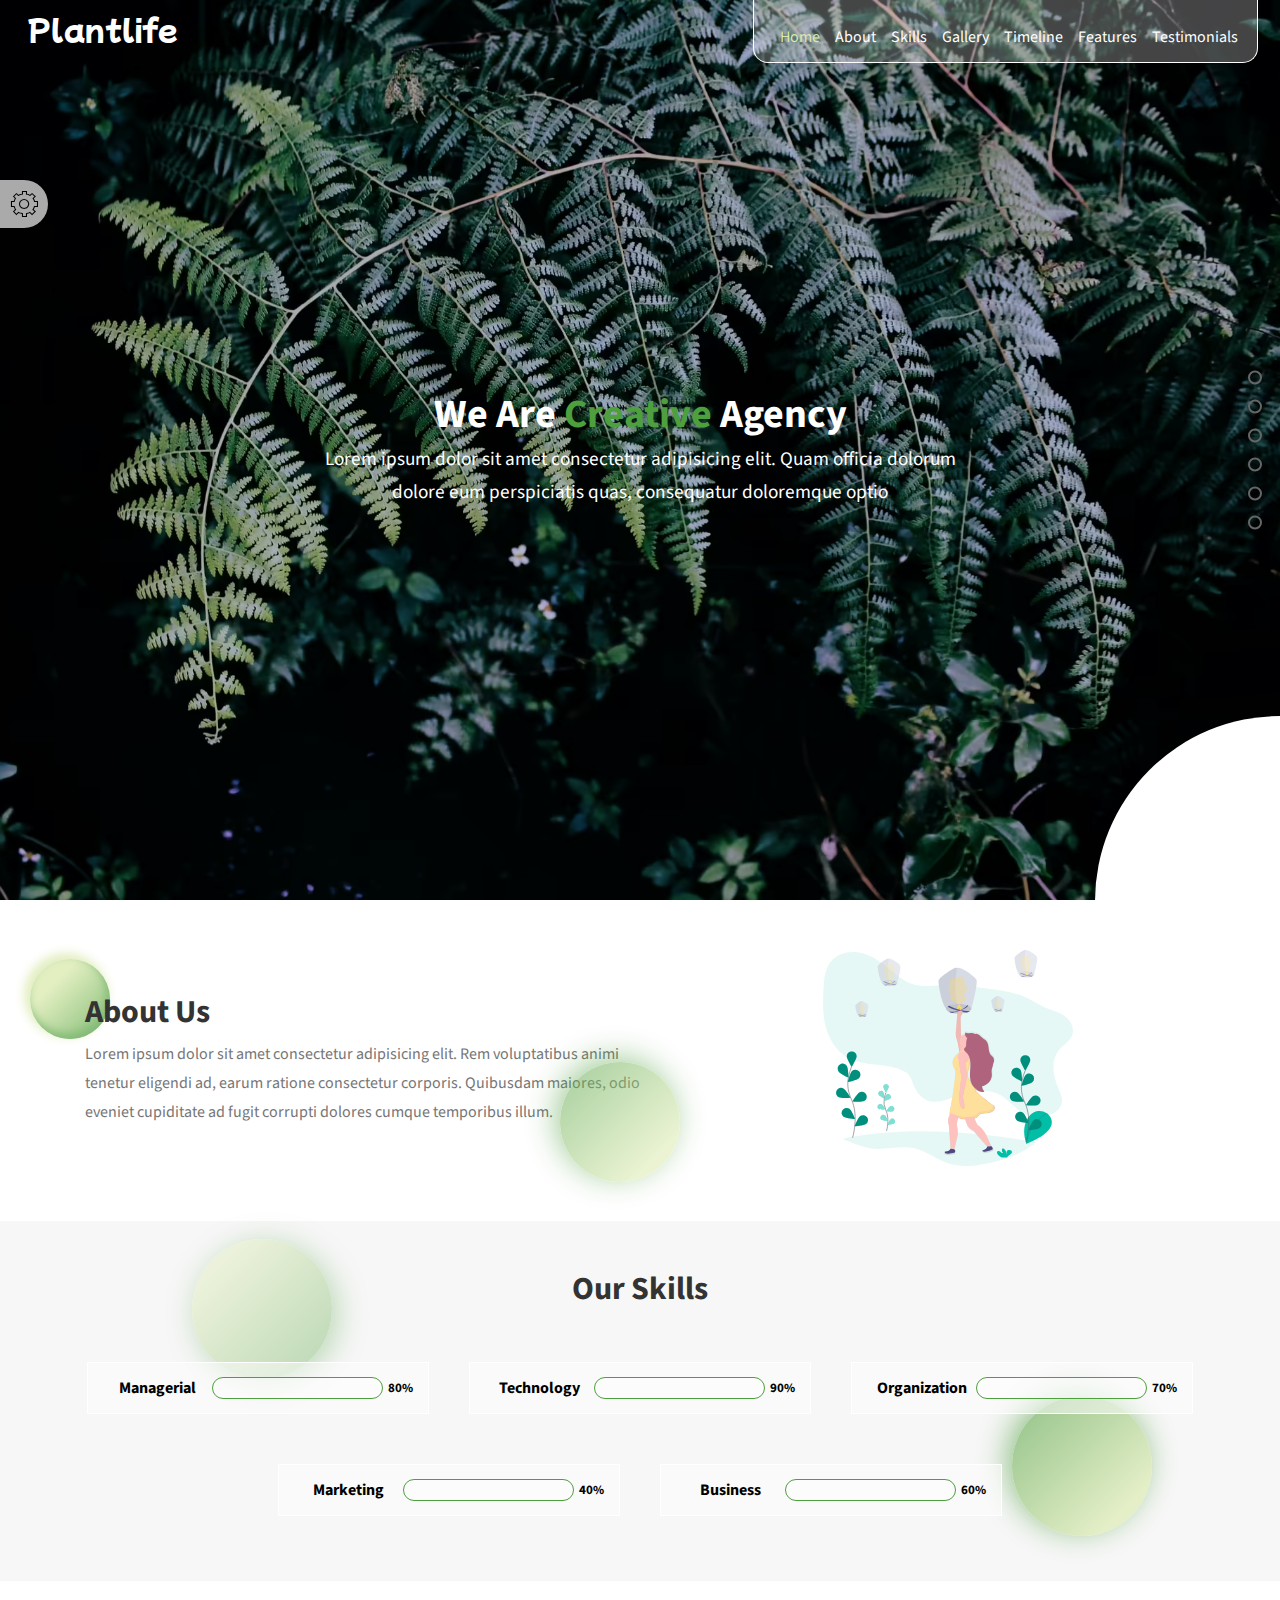
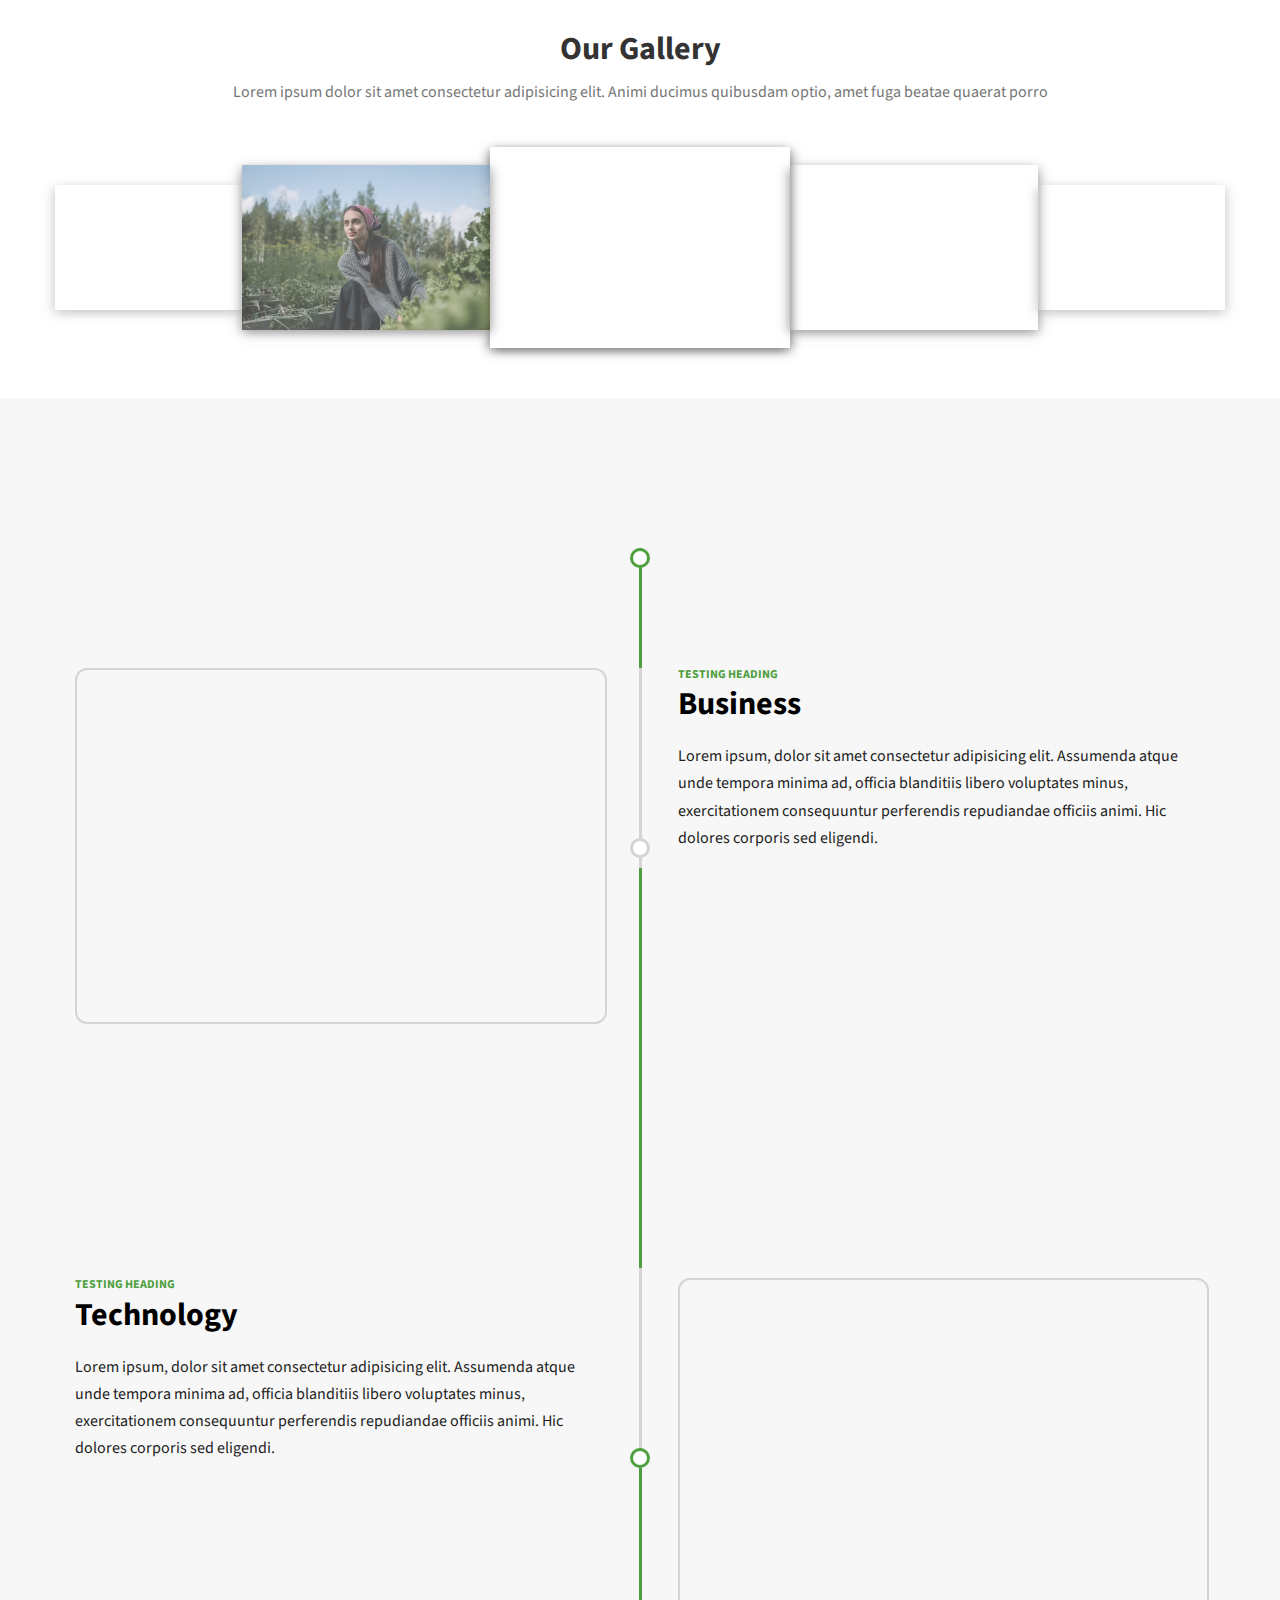
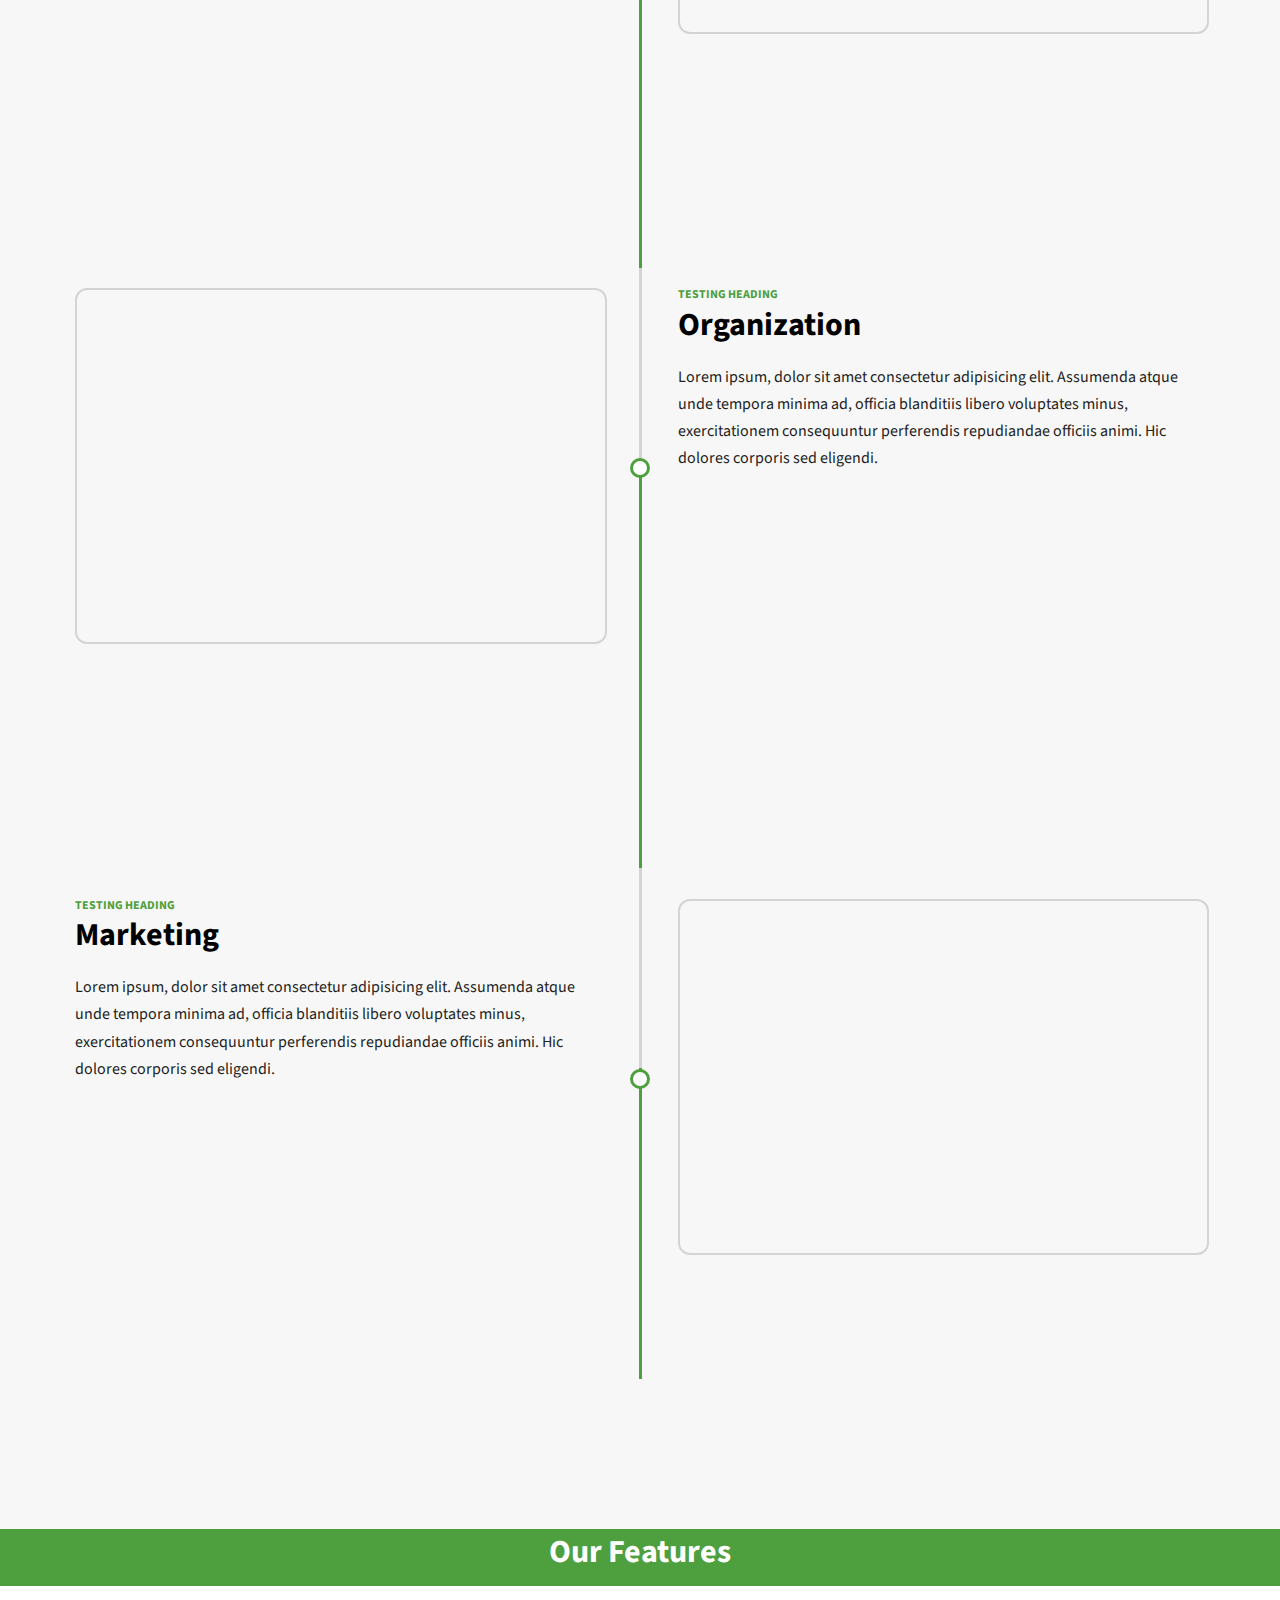
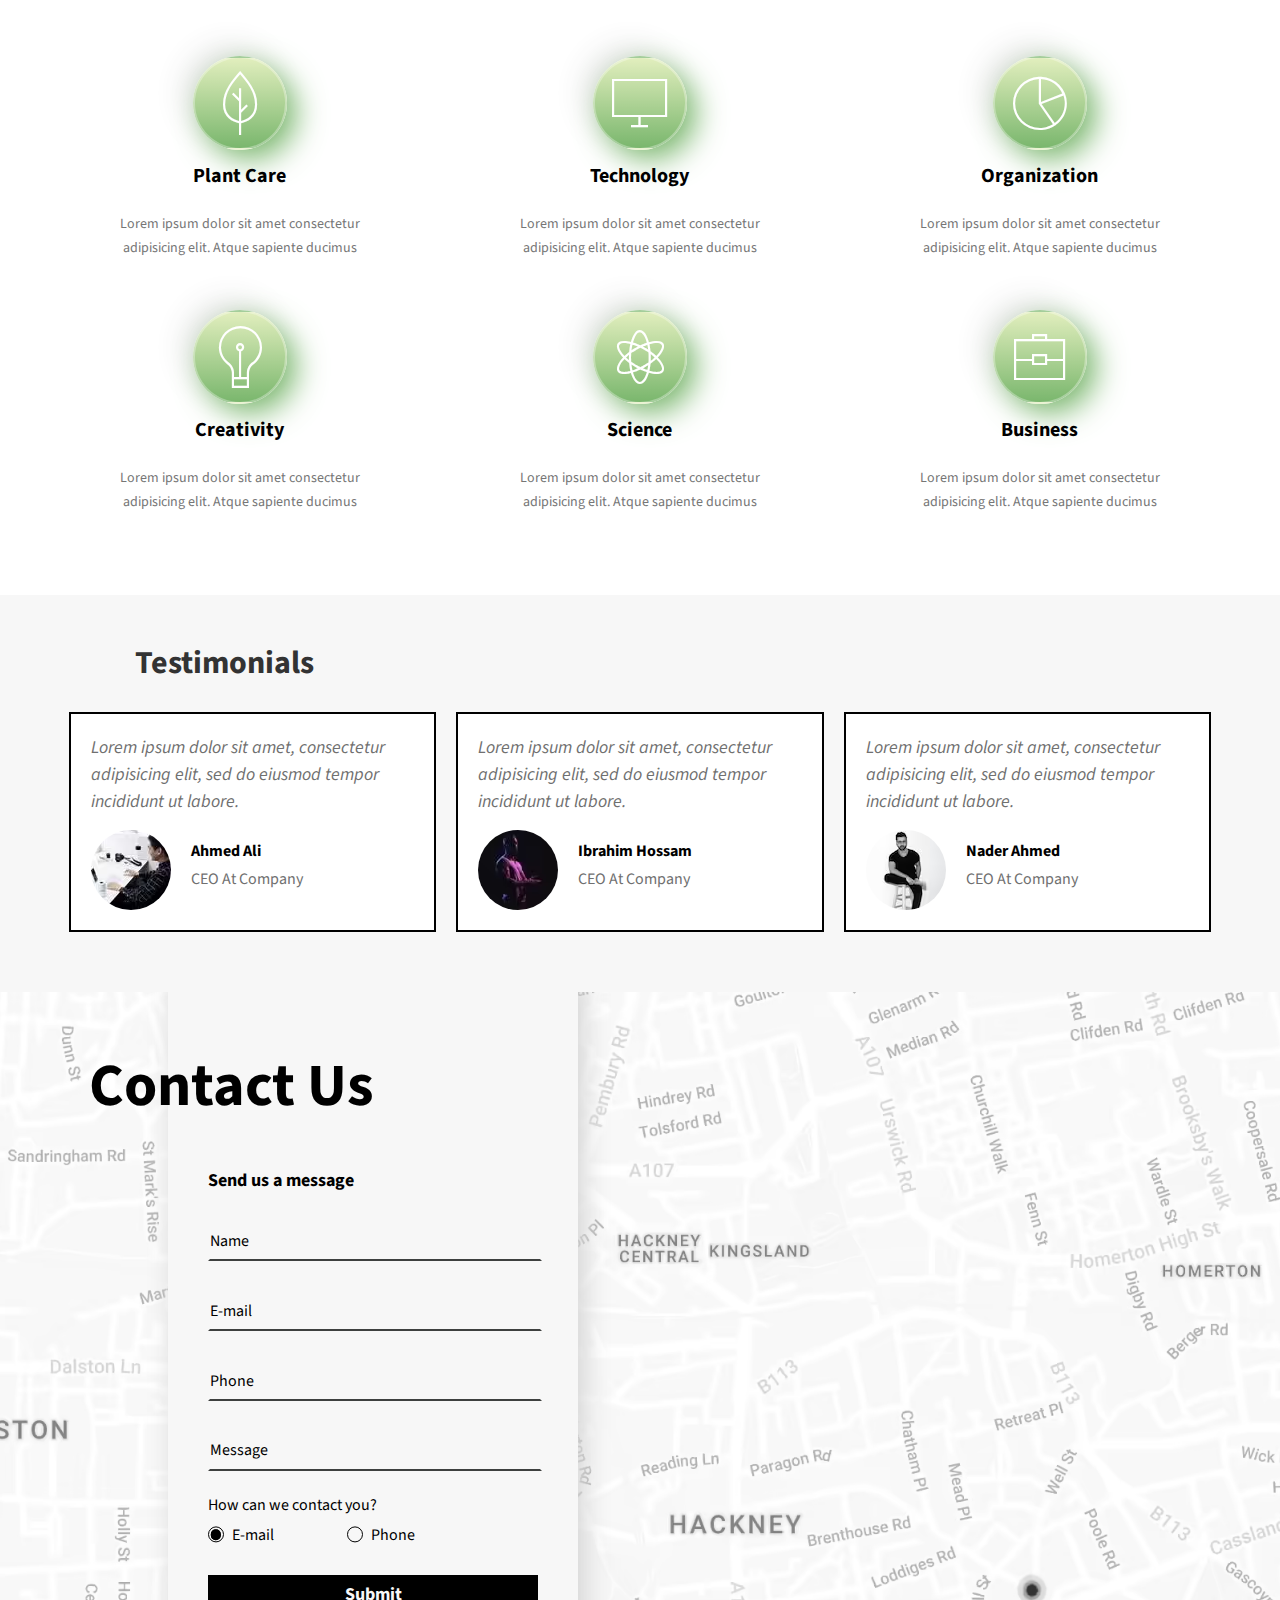
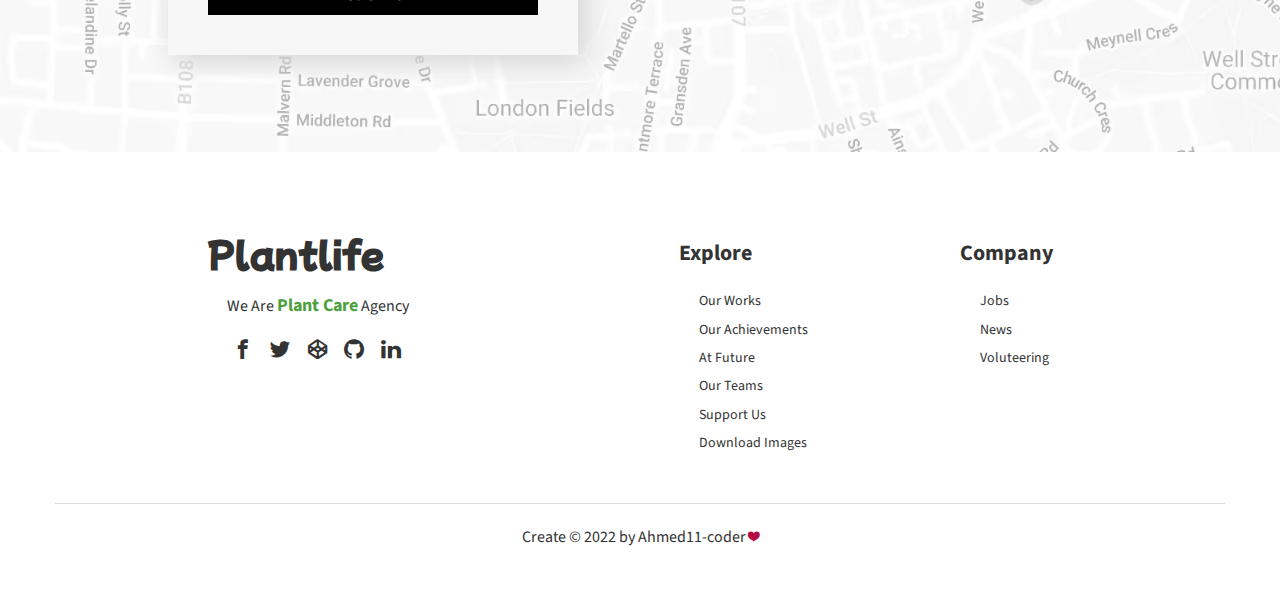
==== commit 21f66998: "Fixed Icons Errors" ====
--- a/index.html
+++ b/index.html
@@ -5,16 +5,20 @@
         <meta http-equiv="X-UA-Compatible" content="IE=edge" />
         <meta name="viewport" content="width=device-width, initial-scale=1.0" />
         <title>Plantlife</title>
-        <link rel="stylesheet" href="Css/pe-icon-7-stroke.css" />
-        <link rel="stylesheet" href="Css/pe-icon-social/css/pe-icon-social.css">
-        <link rel="stylesheet" href="Css/pe-icon-social/css/social-style.css" />
-        <link rel="stylesheet" href="Css/pe-icon-social/css/helper.css">
+        <link rel="stylesheet" href="pe-icon-7-stroke/css/helper.css">
+	<link rel="stylesheet" href="pe-icon-7-stroke/css/pe-icon-7-stroke.css">
+        <link rel="stylesheet" href="pe-icon-social/css/pe-icon-social.css" />
+	<link rel="stylesheet" href="pe-icon-social/css/helper.css">
+	<link rel="stylesheet" href="pe-icon-social/css/social-style.css">
         <link rel="stylesheet" href="Css/helper.css" />
         <link rel="stylesheet" href="Css/normalize.css" />
         <link rel="stylesheet" href="Css/master.css" />
-	<link rel="preconnect" href="https://fonts.googleapis.com">
-	<link rel="preconnect" href="https://fonts.gstatic.com" crossorigin>
-	<link href="https://fonts.googleapis.com/css2?family=Mochiy+Pop+One&family=Open+Sans:wght@300;400;600&family=Source+Sans+Pro:wght@300;400;600;700&display=swap" rel="stylesheet">
+        <link rel="preconnect" href="https://fonts.googleapis.com" />
+        <link rel="preconnect" href="https://fonts.gstatic.com" crossorigin />
+        <link
+            href="https://fonts.googleapis.com/css2?family=Mochiy+Pop+One&family=Open+Sans:wght@300;400;600&family=Source+Sans+Pro:wght@300;400;600;700&display=swap"
+            rel="stylesheet"
+        />
     </head>
     <!-- Start Setting Box -->
     <div class="settings-box">
@@ -51,14 +55,17 @@
                     <span class="no" data-display="hide">No</span>
                 </div>
             </div>
-	    <div class="option-box">
+            <div class="option-box">
                 <h4>Mode</h4>
                 <div class="mode-option">
-                    <span class="light-mode active" data-mode="light">Light</span>
+                    <span class="light-mode active" data-mode="light"
+                        >Light</span
+                    >
                     <span class="dark-mode" data-mode="dark">Dark</span>
                 </div>
             </div>
-            <button class="reset-options">Reset Options
+            <button class="reset-options">
+                Reset Options
                 <i class="pe-7s-refresh"></i>
             </button>
         </div>
@@ -66,24 +73,24 @@
     <!-- End Setting Box -->
     <!-- Start Nav Bullets -->
     <div class="nav-bullets">
-      <div class="bullet" data-section=".about-us">
-        <div class="tooltip">About Us</div>
-      </div>
-      <div class="bullet" data-section=".skills">
-        <div class="tooltip">Our Skills</div>
-      </div>
-      <div class="bullet" data-section=".gallery">
-        <div class="tooltip">Our Gallery</div>
-      </div>
-      <div class="bullet" data-section=".timeline">
-        <div class="tooltip">Timeline</div>
-      </div>
-      <div class="bullet" data-section=".features">
-        <div class="tooltip">Features</div>
-      </div>
-      <div class="bullet" data-section=".testimonials">
-        <div class="tooltip">Testimonials</div>
-      </div>
+        <div class="bullet" data-section=".about-us">
+            <div class="tooltip">About Us</div>
+        </div>
+        <div class="bullet" data-section=".skills">
+            <div class="tooltip">Our Skills</div>
+        </div>
+        <div class="bullet" data-section=".gallery">
+            <div class="tooltip">Our Gallery</div>
+        </div>
+        <div class="bullet" data-section=".timeline">
+            <div class="tooltip">Timeline</div>
+        </div>
+        <div class="bullet" data-section=".features">
+            <div class="tooltip">Features</div>
+        </div>
+        <div class="bullet" data-section=".testimonials">
+            <div class="tooltip">Testimonials</div>
+        </div>
     </div>
     <!-- End Nav Bullets -->
     <body>
@@ -94,13 +101,21 @@
                 <div class="logo">Plantlife</div>
                 <i class="pe-7s-menu pe-1x pe-va menu"></i>
                 <ul class="links">
-                    <li><a href="#" class="active" data-section=".landing-page">Home</a></li>
-                    <li><a href="#"  data-section=".about-us">About</a></li>
-                    <li><a href="#"  data-section=".skills">Skills</a></li>
-                    <li><a href="#"  data-section=".gallery">Gallery</a></li>
-                    <li><a href="#"  data-section=".timeline">Timeline</a></li>
-                    <li><a href="#"  data-section=".features">Features</a></li>
-                    <li><a href="#"  data-section=".testimonials">Testimonials</a></li>
+                    <li>
+                        <a href="#" class="active" data-section=".landing-page"
+                            >Home</a
+                        >
+                    </li>
+                    <li><a href="#" data-section=".about-us">About</a></li>
+                    <li><a href="#" data-section=".skills">Skills</a></li>
+                    <li><a href="#" data-section=".gallery">Gallery</a></li>
+                    <li><a href="#" data-section=".timeline">Timeline</a></li>
+                    <li><a href="#" data-section=".features">Features</a></li>
+                    <li>
+                        <a href="#" data-section=".testimonials"
+                            >Testimonials</a
+                        >
+                    </li>
                 </ul>
             </div>
             <div class="introduction">
@@ -409,100 +424,118 @@
         <!-- End Features -->
         <!-- Start Testimonials -->
         <div class="testimonials">
-          <div class="container">
-            <div class="section-title">
-              <h2>Testimonials</h2>
-            </div>
-            <div class="testimonials-content">
-              <div class="ts-box">
-                <p>Lorem ipsum dolor sit amet, consectetur adipisicing elit, sed do eiusmod tempor incididunt ut labore.</p>
-                <div class="person-info">
-                  <img src="Images/face01.avif" alt="">
-                  <h4>Ahmed Ali</h4>
-                  <p>CEO At Company</p>
-                </div>
-              </div>
-              <div class="ts-box">
-                <p>Lorem ipsum dolor sit amet, consectetur adipisicing elit, sed do eiusmod tempor incididunt ut labore.</p>
-                <div class="person-info">
-                  <img src="Images/face02.avif" alt="">
-                  <h4>Ibrahim Hossam</h4>
-                  <p>CEO At Company</p>
-                </div>
-              </div>
-              <div class="ts-box">
-                <p>Lorem ipsum dolor sit amet, consectetur adipisicing elit, sed do eiusmod tempor incididunt ut labore.</p>
-                <div class="person-info">
-                  <img src="Images/face03.avif" alt="">
-                  <h4>Nader Ahmed</h4>
-                  <p>CEO At Company</p>
-                </div>
-              </div>
-            </div>
-          </div>
+            <div class="container">
+                <div class="section-title">
+                    <h2>Testimonials</h2>
+                </div>
+                <div class="testimonials-content">
+                    <div class="ts-box">
+                        <p>
+                            Lorem ipsum dolor sit amet, consectetur adipisicing
+                            elit, sed do eiusmod tempor incididunt ut labore.
+                        </p>
+                        <div class="person-info">
+                            <img src="Images/face01.avif" alt="" />
+                            <h4>Ahmed Ali</h4>
+                            <p>CEO At Company</p>
+                        </div>
+                    </div>
+                    <div class="ts-box">
+                        <p>
+                            Lorem ipsum dolor sit amet, consectetur adipisicing
+                            elit, sed do eiusmod tempor incididunt ut labore.
+                        </p>
+                        <div class="person-info">
+                            <img src="Images/face02.avif" alt="" />
+                            <h4>Ibrahim Hossam</h4>
+                            <p>CEO At Company</p>
+                        </div>
+                    </div>
+                    <div class="ts-box">
+                        <p>
+                            Lorem ipsum dolor sit amet, consectetur adipisicing
+                            elit, sed do eiusmod tempor incididunt ut labore.
+                        </p>
+                        <div class="person-info">
+                            <img src="Images/face03.avif" alt="" />
+                            <h4>Nader Ahmed</h4>
+                            <p>CEO At Company</p>
+                        </div>
+                    </div>
+                </div>
+            </div>
         </div>
         <!-- End Testimonials -->
         <!-- Start Contact Us -->
         <div class="contact">
-          <div class="background-photo"></div>
-          <div class="overlay"></div>
-          <div class="container">
-            <form action="index.html" method="post">
-                <div class="section-title">
-                  <h2>Contact Us</h2>
-                </div>
-                <p>Send us a message</p>
-                <input type="text" name="username" placeholder="Name">
-                <input type="email" name="e-mail" placeholder="E-mail">
-                <input type="number" name="nuumberphone" placeholder="Phone">
-                <textarea name="message" placeholder="Message"></textarea>
-                <div class="contact-by">
-                  <p>How can we contact you?</p>
-                  <input type="radio" name="contact-by" id="email" checked>
-                  <label for="email">E-mail</label>
-                  <input type="radio" name="contact-by" id="number">
-                  <label for="number">Phone</label>
-                </div>
-                <input type="submit" value="Submit">
-            </form>
-          </div>
+            <div class="background-photo"></div>
+            <div class="overlay"></div>
+            <div class="container">
+                <form action="index.html" method="post">
+                    <div class="section-title">
+                        <h2>Contact Us</h2>
+                    </div>
+                    <p>Send us a message</p>
+                    <input type="text" name="username" placeholder="Name" />
+                    <input type="email" name="e-mail" placeholder="E-mail" />
+                    <input
+                        type="number"
+                        name="nuumberphone"
+                        placeholder="Phone"
+                    />
+                    <textarea name="message" placeholder="Message"></textarea>
+                    <div class="contact-by">
+                        <p>How can we contact you?</p>
+                        <input
+                            type="radio"
+                            name="contact-by"
+                            id="email"
+                            checked
+                        />
+                        <label for="email">E-mail</label>
+                        <input type="radio" name="contact-by" id="number" />
+                        <label for="number">Phone</label>
+                    </div>
+                    <input type="submit" value="Submit" />
+                </form>
+            </div>
         </div>
         <!-- End Contact Us -->
         <!-- Start Footer -->
         <div class="footer">
-          <div class="container">
-              <div class="social-media">
-                <h1 class="logo">Plantlife</h1>
-                <p>We Are <span>Plant Care</span> Agency</p>
-                <div class="icons">
-                    <i class="pe-so-facebook pe-1x pe-va"></i>
-                    <i class="pe-so-twitter pe-1x pe-va"></i>
-                    <i class="pe-so-codepen pe-1x pe-va"></i>
-                    <i class="pe-so-github pe-1x pe-va"></i>
-                    <i class="pe-so-linkedin pe-1x pe-va"></i>
-                </div>
-              </div>
-              <div class="explore">
-                <h4>Explore</h4>
-                <ul>
-                  <li><a href="#">Our Works</a></li>
-                  <li><a href="#">Our Achievements</a></li>
-                  <li><a href="#">At Future</a></li>
-                  <li><a href="#">Our Teams</a></li>
-                  <li><a href="#">Support Us</a></li>
-                  <li><a href="download.html">Download Images</a></li>
-                </ul>
-              </div>
-              <div class="company">
-                <h4>Company</h4>
-                <ul>
-                  <li><a href="#">Jobs</a></li>
-                  <li><a href="#">News</a></li>
-                  <li><a href="#">Voluteering</a></li>
-                </ul>
-              </div>
-              <p>Create &copy; 2022 by Ahmed11-coder <span>&#10084;</span></p>
-          </div>
+            <div class="container">
+                <div class="social-media">
+                    <h1 class="logo">Plantlife</h1>
+                    <p>We Are <span>Plant Care</span> Agency</p>
+                    <div class="icons">
+                        <i class="pe-so-facebook pe-1x pe-va"></i>
+                        <i class="pe-so-twitter pe-1x pe-va"></i>
+                        <i class="pe-so-codepen pe-1x pe-va"></i>
+                        <i class="pe-so-github pe-1x pe-va"></i>
+                        <i class="pe-so-linkedin pe-1x pe-va"></i>
+                    </div>
+                </div>
+                <div class="explore">
+                    <h4>Explore</h4>
+                    <ul>
+                        <li><a href="#">Our Works</a></li>
+                        <li><a href="#">Our Achievements</a></li>
+                        <li><a href="#">At Future</a></li>
+                        <li><a href="#">Our Teams</a></li>
+                        <li><a href="#">Support Us</a></li>
+                        <li><a href="download.html">Download Images</a></li>
+                    </ul>
+                </div>
+                <div class="company">
+                    <h4>Company</h4>
+                    <ul>
+                        <li><a href="#">Jobs</a></li>
+                        <li><a href="#">News</a></li>
+                        <li><a href="#">Voluteering</a></li>
+                    </ul>
+                </div>
+                <p>Create &copy; 2022 by Ahmed11-coder <span>&#10084;</span></p>
+            </div>
         </div>
         <!-- End Footer -->
         <script src="JS/master.js"></script>
--- a/pe-icon-7-stroke/css/helper.css
+++ b/pe-icon-7-stroke/css/helper.css
@@ -0,0 +1,191 @@
+
+/* HELPER CLASS 
+ * -------------------------- */
+
+/* FA based classes */
+
+/*! Modified from font-awesome helper CSS classes - PIXEDEN
+ *  Font Awesome 4.0.3 by @davegandy - http://fontawesome.io - @fontawesome
+ *  License - http://fontawesome.io/license (CSS: MIT License)
+ */
+
+/* makes the font 33% larger relative to the icon container */
+.pe-lg {
+  font-size: 1.3333333333333333em;
+  line-height: 0.75em;
+  vertical-align: -15%;
+}
+.pe-2x {
+  font-size: 2em;
+}
+.pe-3x {
+  font-size: 3em;
+}
+.pe-4x {
+  font-size: 4em;
+}
+.pe-5x {
+  font-size: 5em;
+}
+.pe-fw {
+  width: 1.2857142857142858em;
+  text-align: center;
+}
+.pe-ul {
+  padding-left: 0;
+  margin-left: 2.142857142857143em;
+  list-style-type: none;
+}
+.pe-ul > li {
+  position: relative;
+}
+.pe-li {
+  position: absolute;
+  left: -2.142857142857143em;
+  width: 2.142857142857143em;
+  top: 0.14285714285714285em;
+  text-align: center;
+}
+.pe-li.pe-lg {
+  left: -1.8571428571428572em;
+}
+.pe-border {
+  padding: .2em .25em .15em;
+  border: solid 0.08em #eeeeee;
+  border-radius: .1em;
+}
+.pull-right {
+  float: right;
+}
+.pull-left {
+  float: left;
+}
+.pe.pull-left {
+  margin-right: .3em;
+}
+.pe.pull-right {
+  margin-left: .3em;
+}
+.pe-spin {
+  -webkit-animation: spin 2s infinite linear;
+  -moz-animation: spin 2s infinite linear;
+  -o-animation: spin 2s infinite linear;
+  animation: spin 2s infinite linear;
+}
+@-moz-keyframes spin {
+  0% {
+    -moz-transform: rotate(0deg);
+  }
+  100% {
+    -moz-transform: rotate(359deg);
+  }
+}
+@-webkit-keyframes spin {
+  0% {
+    -webkit-transform: rotate(0deg);
+  }
+  100% {
+    -webkit-transform: rotate(359deg);
+  }
+}
+@-o-keyframes spin {
+  0% {
+    -o-transform: rotate(0deg);
+  }
+  100% {
+    -o-transform: rotate(359deg);
+  }
+}
+@-ms-keyframes spin {
+  0% {
+    -ms-transform: rotate(0deg);
+  }
+  100% {
+    -ms-transform: rotate(359deg);
+  }
+}
+@keyframes spin {
+  0% {
+    transform: rotate(0deg);
+  }
+  100% {
+    transform: rotate(359deg);
+  }
+}
+.pe-rotate-90 {
+  filter: progid:DXImageTransform.Microsoft.BasicImage(rotation=1);
+  -webkit-transform: rotate(90deg);
+  -moz-transform: rotate(90deg);
+  -ms-transform: rotate(90deg);
+  -o-transform: rotate(90deg);
+  transform: rotate(90deg);
+}
+.pe-rotate-180 {
+  filter: progid:DXImageTransform.Microsoft.BasicImage(rotation=2);
+  -webkit-transform: rotate(180deg);
+  -moz-transform: rotate(180deg);
+  -ms-transform: rotate(180deg);
+  -o-transform: rotate(180deg);
+  transform: rotate(180deg);
+}
+.pe-rotate-270 {
+  filter: progid:DXImageTransform.Microsoft.BasicImage(rotation=3);
+  -webkit-transform: rotate(270deg);
+  -moz-transform: rotate(270deg);
+  -ms-transform: rotate(270deg);
+  -o-transform: rotate(270deg);
+  transform: rotate(270deg);
+}
+.pe-flip-horizontal {
+  filter: progid:DXImageTransform.Microsoft.BasicImage(rotation=0, mirror=1);
+  -webkit-transform: scale(-1, 1);
+  -moz-transform: scale(-1, 1);
+  -ms-transform: scale(-1, 1);
+  -o-transform: scale(-1, 1);
+  transform: scale(-1, 1);
+}
+.pe-flip-vertical {
+  filter: progid:DXImageTransform.Microsoft.BasicImage(rotation=2, mirror=1);
+  -webkit-transform: scale(1, -1);
+  -moz-transform: scale(1, -1);
+  -ms-transform: scale(1, -1);
+  -o-transform: scale(1, -1);
+  transform: scale(1, -1);
+}
+.pe-stack {
+  position: relative;
+  display: inline-block;
+  width: 2em;
+  height: 2em;
+  line-height: 2em;
+  vertical-align: middle;
+}
+.pe-stack-1x,
+.pe-stack-2x {
+  position: absolute;
+  left: 0;
+  width: 100%;
+  text-align: center;
+}
+.pe-stack-1x {
+  line-height: inherit;
+}
+.pe-stack-2x {
+  font-size: 2em;
+}
+.pe-inverse {
+  color: #ffffff;
+}
+
+/* Custom classes / mods - PIXEDEN */
+.pe-va {
+  vertical-align: middle;
+}
+
+.pe-border {
+  border: solid 0.08em #eaeaea;
+}
+
+[class^="pe-7s-"], [class*=" pe-7s-"] {
+  display: inline-block;
+}--- a/pe-icon-7-stroke/css/pe-icon-7-stroke.css
+++ b/pe-icon-7-stroke/css/pe-icon-7-stroke.css
@@ -0,0 +1,632 @@
+@font-face {
+	font-family: 'Pe-icon-7-stroke';
+	src:url('../fonts/Pe-icon-7-stroke.eot?d7yf1v');
+	src:url('../fonts/Pe-icon-7-stroke.eot?#iefixd7yf1v') format('embedded-opentype'),
+		url('../fonts/Pe-icon-7-stroke.woff?d7yf1v') format('woff'),
+		url('../fonts/Pe-icon-7-stroke.ttf?d7yf1v') format('truetype'),
+		url('../fonts/Pe-icon-7-stroke.svg?d7yf1v#Pe-icon-7-stroke') format('svg');
+	font-weight: normal;
+	font-style: normal;
+}
+
+[class^="pe-7s-"], [class*=" pe-7s-"] {
+	display: inline-block;
+	font-family: 'Pe-icon-7-stroke';
+	speak: none;
+	font-style: normal;
+	font-weight: normal;
+	font-variant: normal;
+	text-transform: none;
+	line-height: 1;
+
+	/* Better Font Rendering =========== */
+	-webkit-font-smoothing: antialiased;
+	-moz-osx-font-smoothing: grayscale;
+}
+
+.pe-7s-album:before {
+	content: "\e6aa";
+}
+.pe-7s-arc:before {
+	content: "\e6ab";
+}
+.pe-7s-back-2:before {
+	content: "\e6ac";
+}
+.pe-7s-bandaid:before {
+	content: "\e6ad";
+}
+.pe-7s-car:before {
+	content: "\e6ae";
+}
+.pe-7s-diamond:before {
+	content: "\e6af";
+}
+.pe-7s-door-lock:before {
+	content: "\e6b0";
+}
+.pe-7s-eyedropper:before {
+	content: "\e6b1";
+}
+.pe-7s-female:before {
+	content: "\e6b2";
+}
+.pe-7s-gym:before {
+	content: "\e6b3";
+}
+.pe-7s-hammer:before {
+	content: "\e6b4";
+}
+.pe-7s-headphones:before {
+	content: "\e6b5";
+}
+.pe-7s-helm:before {
+	content: "\e6b6";
+}
+.pe-7s-hourglass:before {
+	content: "\e6b7";
+}
+.pe-7s-leaf:before {
+	content: "\e6b8";
+}
+.pe-7s-magic-wand:before {
+	content: "\e6b9";
+}
+.pe-7s-male:before {
+	content: "\e6ba";
+}
+.pe-7s-map-2:before {
+	content: "\e6bb";
+}
+.pe-7s-next-2:before {
+	content: "\e6bc";
+}
+.pe-7s-paint-bucket:before {
+	content: "\e6bd";
+}
+.pe-7s-pendrive:before {
+	content: "\e6be";
+}
+.pe-7s-photo:before {
+	content: "\e6bf";
+}
+.pe-7s-piggy:before {
+	content: "\e6c0";
+}
+.pe-7s-plugin:before {
+	content: "\e6c1";
+}
+.pe-7s-refresh-2:before {
+	content: "\e6c2";
+}
+.pe-7s-rocket:before {
+	content: "\e6c3";
+}
+.pe-7s-settings:before {
+	content: "\e6c4";
+}
+.pe-7s-shield:before {
+	content: "\e6c5";
+}
+.pe-7s-smile:before {
+	content: "\e6c6";
+}
+.pe-7s-usb:before {
+	content: "\e6c7";
+}
+.pe-7s-vector:before {
+	content: "\e6c8";
+}
+.pe-7s-wine:before {
+	content: "\e6c9";
+}
+.pe-7s-cloud-upload:before {
+	content: "\e68a";
+}
+.pe-7s-cash:before {
+	content: "\e68c";
+}
+.pe-7s-close:before {
+	content: "\e680";
+}
+.pe-7s-bluetooth:before {
+	content: "\e68d";
+}
+.pe-7s-cloud-download:before {
+	content: "\e68b";
+}
+.pe-7s-way:before {
+	content: "\e68e";
+}
+.pe-7s-close-circle:before {
+	content: "\e681";
+}
+.pe-7s-id:before {
+	content: "\e68f";
+}
+.pe-7s-angle-up:before {
+	content: "\e682";
+}
+.pe-7s-wristwatch:before {
+	content: "\e690";
+}
+.pe-7s-angle-up-circle:before {
+	content: "\e683";
+}
+.pe-7s-world:before {
+	content: "\e691";
+}
+.pe-7s-angle-right:before {
+	content: "\e684";
+}
+.pe-7s-volume:before {
+	content: "\e692";
+}
+.pe-7s-angle-right-circle:before {
+	content: "\e685";
+}
+.pe-7s-users:before {
+	content: "\e693";
+}
+.pe-7s-angle-left:before {
+	content: "\e686";
+}
+.pe-7s-user-female:before {
+	content: "\e694";
+}
+.pe-7s-angle-left-circle:before {
+	content: "\e687";
+}
+.pe-7s-up-arrow:before {
+	content: "\e695";
+}
+.pe-7s-angle-down:before {
+	content: "\e688";
+}
+.pe-7s-switch:before {
+	content: "\e696";
+}
+.pe-7s-angle-down-circle:before {
+	content: "\e689";
+}
+.pe-7s-scissors:before {
+	content: "\e697";
+}
+.pe-7s-wallet:before {
+	content: "\e600";
+}
+.pe-7s-safe:before {
+	content: "\e698";
+}
+.pe-7s-volume2:before {
+	content: "\e601";
+}
+.pe-7s-volume1:before {
+	content: "\e602";
+}
+.pe-7s-voicemail:before {
+	content: "\e603";
+}
+.pe-7s-video:before {
+	content: "\e604";
+}
+.pe-7s-user:before {
+	content: "\e605";
+}
+.pe-7s-upload:before {
+	content: "\e606";
+}
+.pe-7s-unlock:before {
+	content: "\e607";
+}
+.pe-7s-umbrella:before {
+	content: "\e608";
+}
+.pe-7s-trash:before {
+	content: "\e609";
+}
+.pe-7s-tools:before {
+	content: "\e60a";
+}
+.pe-7s-timer:before {
+	content: "\e60b";
+}
+.pe-7s-ticket:before {
+	content: "\e60c";
+}
+.pe-7s-target:before {
+	content: "\e60d";
+}
+.pe-7s-sun:before {
+	content: "\e60e";
+}
+.pe-7s-study:before {
+	content: "\e60f";
+}
+.pe-7s-stopwatch:before {
+	content: "\e610";
+}
+.pe-7s-star:before {
+	content: "\e611";
+}
+.pe-7s-speaker:before {
+	content: "\e612";
+}
+.pe-7s-signal:before {
+	content: "\e613";
+}
+.pe-7s-shuffle:before {
+	content: "\e614";
+}
+.pe-7s-shopbag:before {
+	content: "\e615";
+}
+.pe-7s-share:before {
+	content: "\e616";
+}
+.pe-7s-server:before {
+	content: "\e617";
+}
+.pe-7s-search:before {
+	content: "\e618";
+}
+.pe-7s-film:before {
+	content: "\e6a5";
+}
+.pe-7s-science:before {
+	content: "\e619";
+}
+.pe-7s-disk:before {
+	content: "\e6a6";
+}
+.pe-7s-ribbon:before {
+	content: "\e61a";
+}
+.pe-7s-repeat:before {
+	content: "\e61b";
+}
+.pe-7s-refresh:before {
+	content: "\e61c";
+}
+.pe-7s-add-user:before {
+	content: "\e6a9";
+}
+.pe-7s-refresh-cloud:before {
+	content: "\e61d";
+}
+.pe-7s-paperclip:before {
+	content: "\e69c";
+}
+.pe-7s-radio:before {
+	content: "\e61e";
+}
+.pe-7s-note2:before {
+	content: "\e69d";
+}
+.pe-7s-print:before {
+	content: "\e61f";
+}
+.pe-7s-network:before {
+	content: "\e69e";
+}
+.pe-7s-prev:before {
+	content: "\e620";
+}
+.pe-7s-mute:before {
+	content: "\e69f";
+}
+.pe-7s-power:before {
+	content: "\e621";
+}
+.pe-7s-medal:before {
+	content: "\e6a0";
+}
+.pe-7s-portfolio:before {
+	content: "\e622";
+}
+.pe-7s-like2:before {
+	content: "\e6a1";
+}
+.pe-7s-plus:before {
+	content: "\e623";
+}
+.pe-7s-left-arrow:before {
+	content: "\e6a2";
+}
+.pe-7s-play:before {
+	content: "\e624";
+}
+.pe-7s-key:before {
+	content: "\e6a3";
+}
+.pe-7s-plane:before {
+	content: "\e625";
+}
+.pe-7s-joy:before {
+	content: "\e6a4";
+}
+.pe-7s-photo-gallery:before {
+	content: "\e626";
+}
+.pe-7s-pin:before {
+	content: "\e69b";
+}
+.pe-7s-phone:before {
+	content: "\e627";
+}
+.pe-7s-plug:before {
+	content: "\e69a";
+}
+.pe-7s-pen:before {
+	content: "\e628";
+}
+.pe-7s-right-arrow:before {
+	content: "\e699";
+}
+.pe-7s-paper-plane:before {
+	content: "\e629";
+}
+.pe-7s-delete-user:before {
+	content: "\e6a7";
+}
+.pe-7s-paint:before {
+	content: "\e62a";
+}
+.pe-7s-bottom-arrow:before {
+	content: "\e6a8";
+}
+.pe-7s-notebook:before {
+	content: "\e62b";
+}
+.pe-7s-note:before {
+	content: "\e62c";
+}
+.pe-7s-next:before {
+	content: "\e62d";
+}
+.pe-7s-news-paper:before {
+	content: "\e62e";
+}
+.pe-7s-musiclist:before {
+	content: "\e62f";
+}
+.pe-7s-music:before {
+	content: "\e630";
+}
+.pe-7s-mouse:before {
+	content: "\e631";
+}
+.pe-7s-more:before {
+	content: "\e632";
+}
+.pe-7s-moon:before {
+	content: "\e633";
+}
+.pe-7s-monitor:before {
+	content: "\e634";
+}
+.pe-7s-micro:before {
+	content: "\e635";
+}
+.pe-7s-menu:before {
+	content: "\e636";
+}
+.pe-7s-map:before {
+	content: "\e637";
+}
+.pe-7s-map-marker:before {
+	content: "\e638";
+}
+.pe-7s-mail:before {
+	content: "\e639";
+}
+.pe-7s-mail-open:before {
+	content: "\e63a";
+}
+.pe-7s-mail-open-file:before {
+	content: "\e63b";
+}
+.pe-7s-magnet:before {
+	content: "\e63c";
+}
+.pe-7s-loop:before {
+	content: "\e63d";
+}
+.pe-7s-look:before {
+	content: "\e63e";
+}
+.pe-7s-lock:before {
+	content: "\e63f";
+}
+.pe-7s-lintern:before {
+	content: "\e640";
+}
+.pe-7s-link:before {
+	content: "\e641";
+}
+.pe-7s-like:before {
+	content: "\e642";
+}
+.pe-7s-light:before {
+	content: "\e643";
+}
+.pe-7s-less:before {
+	content: "\e644";
+}
+.pe-7s-keypad:before {
+	content: "\e645";
+}
+.pe-7s-junk:before {
+	content: "\e646";
+}
+.pe-7s-info:before {
+	content: "\e647";
+}
+.pe-7s-home:before {
+	content: "\e648";
+}
+.pe-7s-help2:before {
+	content: "\e649";
+}
+.pe-7s-help1:before {
+	content: "\e64a";
+}
+.pe-7s-graph3:before {
+	content: "\e64b";
+}
+.pe-7s-graph2:before {
+	content: "\e64c";
+}
+.pe-7s-graph1:before {
+	content: "\e64d";
+}
+.pe-7s-graph:before {
+	content: "\e64e";
+}
+.pe-7s-global:before {
+	content: "\e64f";
+}
+.pe-7s-gleam:before {
+	content: "\e650";
+}
+.pe-7s-glasses:before {
+	content: "\e651";
+}
+.pe-7s-gift:before {
+	content: "\e652";
+}
+.pe-7s-folder:before {
+	content: "\e653";
+}
+.pe-7s-flag:before {
+	content: "\e654";
+}
+.pe-7s-filter:before {
+	content: "\e655";
+}
+.pe-7s-file:before {
+	content: "\e656";
+}
+.pe-7s-expand1:before {
+	content: "\e657";
+}
+.pe-7s-exapnd2:before {
+	content: "\e658";
+}
+.pe-7s-edit:before {
+	content: "\e659";
+}
+.pe-7s-drop:before {
+	content: "\e65a";
+}
+.pe-7s-drawer:before {
+	content: "\e65b";
+}
+.pe-7s-download:before {
+	content: "\e65c";
+}
+.pe-7s-display2:before {
+	content: "\e65d";
+}
+.pe-7s-display1:before {
+	content: "\e65e";
+}
+.pe-7s-diskette:before {
+	content: "\e65f";
+}
+.pe-7s-date:before {
+	content: "\e660";
+}
+.pe-7s-cup:before {
+	content: "\e661";
+}
+.pe-7s-culture:before {
+	content: "\e662";
+}
+.pe-7s-crop:before {
+	content: "\e663";
+}
+.pe-7s-credit:before {
+	content: "\e664";
+}
+.pe-7s-copy-file:before {
+	content: "\e665";
+}
+.pe-7s-config:before {
+	content: "\e666";
+}
+.pe-7s-compass:before {
+	content: "\e667";
+}
+.pe-7s-comment:before {
+	content: "\e668";
+}
+.pe-7s-coffee:before {
+	content: "\e669";
+}
+.pe-7s-cloud:before {
+	content: "\e66a";
+}
+.pe-7s-clock:before {
+	content: "\e66b";
+}
+.pe-7s-check:before {
+	content: "\e66c";
+}
+.pe-7s-chat:before {
+	content: "\e66d";
+}
+.pe-7s-cart:before {
+	content: "\e66e";
+}
+.pe-7s-camera:before {
+	content: "\e66f";
+}
+.pe-7s-call:before {
+	content: "\e670";
+}
+.pe-7s-calculator:before {
+	content: "\e671";
+}
+.pe-7s-browser:before {
+	content: "\e672";
+}
+.pe-7s-box2:before {
+	content: "\e673";
+}
+.pe-7s-box1:before {
+	content: "\e674";
+}
+.pe-7s-bookmarks:before {
+	content: "\e675";
+}
+.pe-7s-bicycle:before {
+	content: "\e676";
+}
+.pe-7s-bell:before {
+	content: "\e677";
+}
+.pe-7s-battery:before {
+	content: "\e678";
+}
+.pe-7s-ball:before {
+	content: "\e679";
+}
+.pe-7s-back:before {
+	content: "\e67a";
+}
+.pe-7s-attention:before {
+	content: "\e67b";
+}
+.pe-7s-anchor:before {
+	content: "\e67c";
+}
+.pe-7s-albums:before {
+	content: "\e67d";
+}
+.pe-7s-alarm:before {
+	content: "\e67e";
+}
+.pe-7s-airplay:before {
+	content: "\e67f";
+}
--- a/pe-icon-social/css/pe-icon-social.css
+++ b/pe-icon-social/css/pe-icon-social.css
@@ -0,0 +1,326 @@
+@font-face {
+	font-family: 'pe-icon-social';
+	src:url('../fonts/pe-icon-social.eot?-96eskg');
+	src:url('../fonts/pe-icon-social.eot?#iefix-96eskg') format('embedded-opentype'),
+		url('../fonts/pe-icon-social.woff?-96eskg') format('woff'),
+		url('../fonts/pe-icon-social.ttf?-96eskg') format('truetype'),
+		url('../fonts/pe-icon-social.svg?-96eskg#pe-icon-social') format('svg');
+	font-weight: normal;
+	font-style: normal;
+}
+
+[class^="pe-so-"], [class*=" pe-so-"] {
+	display: inline-block;
+	font-family: 'pe-icon-social';
+	speak: none;
+	font-style: normal;
+	font-weight: normal;
+	font-variant: normal;
+	text-transform: none;
+	line-height: 1;
+
+	/* Better Font Rendering =========== */
+	-webkit-font-smoothing: antialiased;
+	-moz-osx-font-smoothing: grayscale;
+}
+
+.pe-so-500px:before {
+	content: "\e600";
+}
+.pe-so-aim:before {
+	content: "\e601";
+}
+.pe-so-amazon:before {
+	content: "\e602";
+}
+.pe-so-android:before {
+	content: "\e603";
+}
+.pe-so-app-store:before {
+	content: "\e604";
+}
+.pe-so-apple:before {
+	content: "\e605";
+}
+.pe-so-behance:before {
+	content: "\e606";
+}
+.pe-so-bitbucket:before {
+	content: "\e607";
+}
+.pe-so-blogger:before {
+	content: "\e608";
+}
+.pe-so-bootstrap:before {
+	content: "\e609";
+}
+.pe-so-chrome:before {
+	content: "\e60a";
+}
+.pe-so-codepen:before {
+	content: "\e60b";
+}
+.pe-so-css3:before {
+	content: "\e60c";
+}
+.pe-so-delicious:before {
+	content: "\e60d";
+}
+.pe-so-deviantart-1:before {
+	content: "\e60e";
+}
+.pe-so-deviantart-2:before {
+	content: "\e60f";
+}
+.pe-so-digg:before {
+	content: "\e610";
+}
+.pe-so-dribbble:before {
+	content: "\e611";
+}
+.pe-so-dropbox:before {
+	content: "\e612";
+}
+.pe-so-drupal:before {
+	content: "\e613";
+}
+.pe-so-ebay:before {
+	content: "\e614";
+}
+.pe-so-etsy:before {
+	content: "\e615";
+}
+.pe-so-evernote:before {
+	content: "\e616";
+}
+.pe-so-facebook:before {
+	content: "\e617";
+}
+.pe-so-firefox:before {
+	content: "\e618";
+}
+.pe-so-flattr:before {
+	content: "\e619";
+}
+.pe-so-flickr:before {
+	content: "\e61a";
+}
+.pe-so-forrst:before {
+	content: "\e61b";
+}
+.pe-so-foursquare:before {
+	content: "\e61c";
+}
+.pe-so-git:before {
+	content: "\e61d";
+}
+.pe-so-github:before {
+	content: "\e61e";
+}
+.pe-so-google-drive:before {
+	content: "\e61f";
+}
+.pe-so-google-plus:before {
+	content: "\e620";
+}
+.pe-so-grooveshark:before {
+	content: "\e621";
+}
+.pe-so-habbo:before {
+	content: "\e622";
+}
+.pe-so-hacker-news:before {
+	content: "\e623";
+}
+.pe-so-html5:before {
+	content: "\e624";
+}
+.pe-so-ie:before {
+	content: "\e625";
+}
+.pe-so-instagram:before {
+	content: "\e626";
+}
+.pe-so-joomla:before {
+	content: "\e627";
+}
+.pe-so-jsfiddle:before {
+	content: "\e628";
+}
+.pe-so-lanyrd:before {
+	content: "\e629";
+}
+.pe-so-lastfm:before {
+	content: "\e62a";
+}
+.pe-so-like:before {
+	content: "\e62b";
+}
+.pe-so-linkedin:before {
+	content: "\e62c";
+}
+.pe-so-linux:before {
+	content: "\e62d";
+}
+.pe-so-love:before {
+	content: "\e62e";
+}
+.pe-so-magento:before {
+	content: "\e62f";
+}
+.pe-so-myspace:before {
+	content: "\e630";
+}
+.pe-so-odnolassniki:before {
+	content: "\e631";
+}
+.pe-so-openid:before {
+	content: "\e632";
+}
+.pe-so-opera:before {
+	content: "\e633";
+}
+.pe-so-paypal-1:before {
+	content: "\e634";
+}
+.pe-so-paypal-2:before {
+	content: "\e635";
+}
+.pe-so-picasa:before {
+	content: "\e636";
+}
+.pe-so-pied-piper:before {
+	content: "\e637";
+}
+.pe-so-pinterest:before {
+	content: "\e638";
+}
+.pe-so-pixeden:before {
+	content: "\e639";
+}
+.pe-so-qq:before {
+	content: "\e63a";
+}
+.pe-so-qzone:before {
+	content: "\e63b";
+}
+.pe-so-rdio:before {
+	content: "\e63c";
+}
+.pe-so-reddit:before {
+	content: "\e63d";
+}
+.pe-so-renren:before {
+	content: "\e63e";
+}
+.pe-so-rss:before {
+	content: "\e63f";
+}
+.pe-so-safari-1:before {
+	content: "\e640";
+}
+.pe-so-safari-2:before {
+	content: "\e641";
+}
+.pe-so-sass:before {
+	content: "\e642";
+}
+.pe-so-share:before {
+	content: "\e643";
+}
+.pe-so-skype:before {
+	content: "\e644";
+}
+.pe-so-slideshare:before {
+	content: "\e645";
+}
+.pe-so-soundcloud:before {
+	content: "\e646";
+}
+.pe-so-spotify:before {
+	content: "\e647";
+}
+.pe-so-stack-exchange:before {
+	content: "\e648";
+}
+.pe-so-stack-overflow:before {
+	content: "\e649";
+}
+.pe-so-steam:before {
+	content: "\e64a";
+}
+.pe-so-stumbleupon:before {
+	content: "\e64b";
+}
+.pe-so-tencent-weibo:before {
+	content: "\e64c";
+}
+.pe-so-trello:before {
+	content: "\e64d";
+}
+.pe-so-tripadvisor:before {
+	content: "\e64e";
+}
+.pe-so-tumblr:before {
+	content: "\e64f";
+}
+.pe-so-twitch:before {
+	content: "\e650";
+}
+.pe-so-twitter:before {
+	content: "\e651";
+}
+.pe-so-ubuntu:before {
+	content: "\e652";
+}
+.pe-so-viadeo:before {
+	content: "\e653";
+}
+.pe-so-vimeo:before {
+	content: "\e654";
+}
+.pe-so-vine:before {
+	content: "\e655";
+}
+.pe-so-vk:before {
+	content: "\e656";
+}
+.pe-so-wechat:before {
+	content: "\e657";
+}
+.pe-so-weibo:before {
+	content: "\e658";
+}
+.pe-so-wikipedia:before {
+	content: "\e659";
+}
+.pe-so-windows:before {
+	content: "\e65a";
+}
+.pe-so-wordpress-1:before {
+	content: "\e65b";
+}
+.pe-so-wordpress-2:before {
+	content: "\e65c";
+}
+.pe-so-xing:before {
+	content: "\e65d";
+}
+.pe-so-yahoo-1:before {
+	content: "\e65e";
+}
+.pe-so-yahoo-2:before {
+	content: "\e65f";
+}
+.pe-so-yelp:before {
+	content: "\e660";
+}
+.pe-so-youtube-1:before {
+	content: "\e661";
+}
+.pe-so-youtube-2:before {
+	content: "\e662";
+}
+.pe-so-zerply:before {
+	content: "\e663";
+}
--- a/pe-icon-social/css/social-style.css
+++ b/pe-icon-social/css/social-style.css
@@ -0,0 +1,764 @@
+/* SOCIAL STYLE CLASSES 
+ * -------------------------- */
+/* FA based classes */
+/*! Useful brand and social color styles and effects with CSS classes - PIXEDEN
+ *  v.1.1.2
+ *  License - (CSS: MIT License)
+ */
+/* Social font colors if applicable & hover */
+.pe-color.pe-so-500px, .pe-hover.pe-so-500px:hover {
+  color: #000;
+}
+
+.pe-color.pe-so-aim, .pe-hover.pe-so-aim:hover {
+  color: #f8981d;
+}
+
+.pe-color.pe-so-amazon, .pe-hover.pe-so-amazon:hover {
+  color: #f8981d;
+}
+
+.pe-color.pe-so-android, .pe-hover.pe-so-android:hover {
+  color: #adbf42;
+}
+
+.pe-color.pe-so-app-store, .pe-hover.pe-so-app-store:hover {
+  color: #2b8ef0;
+}
+
+.pe-color.pe-so-apple, .pe-hover.pe-so-apple:hover {
+  color: #666666;
+}
+
+.pe-color.pe-so-behance, .pe-hover.pe-so-behance:hover {
+  color: #131418;
+}
+
+.pe-color.pe-so-bitbucket, .pe-hover.pe-so-bitbucket:hover {
+  color: #083765;
+}
+
+.pe-color.pe-so-blogger, .pe-hover.pe-so-blogger:hover {
+  color: #ec672f;
+}
+
+.pe-color.pe-so-codepen, .pe-hover.pe-so-codepen:hover {
+  color: #000;
+}
+
+.pe-color.pe-so-css3, .pe-hover.pe-so-css3:hover {
+  color: #428bc8;
+}
+
+.pe-color.pe-so-deviantart-1, .pe-hover.pe-so-deviantart-1:hover {
+  color: #c5d226;
+}
+
+.pe-color.pe-so-deviantart-2, .pe-hover.pe-so-deviantart-2:hover {
+  color: #5dc148;
+}
+
+.pe-color.pe-so-digg, .pe-hover.pe-so-digg:hover {
+  color: #000;
+}
+
+.pe-color.pe-so-dribbble, .pe-hover.pe-so-dribbble:hover {
+  color: #e84d88;
+}
+
+.pe-color.pe-so-dropbox, .pe-hover.pe-so-dropbox:hover {
+  color: #1f85e2;
+}
+
+.pe-color.pe-so-drupal, .pe-hover.pe-so-drupal:hover {
+  color: #175a8e;
+}
+
+.pe-color.pe-so-etsy, .pe-hover.pe-so-etsy:hover {
+  color: #ca6d32;
+}
+
+.pe-color.pe-so-evernote, .pe-hover.pe-so-evernote:hover {
+  color: #8bb847;
+}
+
+.pe-color.pe-so-facebook, .pe-hover.pe-so-facebook:hover {
+  color: #3e5b98;
+}
+
+.pe-color.pe-so-firefox, .pe-hover.pe-so-firefox:hover {
+  color: #ea932f;
+}
+
+.pe-color.pe-so-flattr, .pe-hover.pe-so-flattr:hover {
+  color: #f17b30;
+}
+
+.pe-color.pe-so-forrst, .pe-hover.pe-so-forrst:hover {
+  color: #5c9a68;
+}
+
+.pe-color.pe-so-foursquare, .pe-hover.pe-so-foursquare:hover {
+  color: #f94877;
+}
+
+.pe-color.pe-so-git, .pe-hover.pe-so-git:hover {
+  color: #181616;
+}
+
+.pe-color.pe-so-github, .pe-hover.pe-so-github:hover {
+  color: #181616;
+}
+
+.pe-color.pe-so-google-plus, .pe-hover.pe-so-google-plus:hover {
+  color: #d93f2d;
+}
+
+.pe-color.pe-so-grooveshark, .pe-hover.pe-so-grooveshark:hover {
+  color: #000;
+}
+
+.pe-color.pe-so-habbo, .pe-hover.pe-so-habbo:hover {
+  color: #f4d631;
+}
+
+.pe-color.pe-so-hacker-news, .pe-hover.pe-so-hacker-news:hover {
+  color: #f07530;
+}
+
+.pe-color.pe-so-html5, .pe-hover.pe-so-html5:hover {
+  color: #e4723e;
+}
+
+.pe-color.pe-so-ie, .pe-hover.pe-so-ie:hover {
+  color: #398cec;
+}
+
+.pe-color.pe-so-instagram, .pe-hover.pe-so-instagram:hover {
+  color: #886354;
+}
+
+.pe-color.pe-so-jsfiddle, .pe-hover.pe-so-jsfiddle:hover {
+  color: #4c7dbb;
+}
+
+.pe-color.pe-so-lanyrd, .pe-hover.pe-so-lanyrd:hover {
+  color: #3c80c9;
+}
+
+.pe-color.pe-so-lastfm, .pe-hover.pe-so-lastfm:hover {
+  color: #d53e2a;
+}
+
+.pe-color.pe-so-linkedin, .pe-hover.pe-so-linkedin:hover {
+  color: #3371b8;
+}
+
+.pe-color.pe-so-linux, .pe-hover.pe-so-linux:hover {
+  color: #edb933;
+}
+
+.pe-color.pe-so-love, .pe-hover.pe-so-love:hover {
+  color: #f098af;
+}
+
+.pe-color.pe-so-myspace, .pe-hover.pe-so-myspace:hover {
+  color: #030303;
+}
+
+.pe-color.pe-so-odnolassniki, .pe-hover.pe-so-odnolassniki:hover {
+  color: #f28431;
+}
+
+.pe-color.pe-so-openid, .pe-hover.pe-so-openid:hover {
+  color: #e68735;
+}
+
+.pe-color.pe-so-opera, .pe-hover.pe-so-opera:hover {
+  color: #c54237;
+}
+
+.pe-color.pe-so-paypal-1, .pe-hover.pe-so-paypal-1:hover {
+  color: #4299d5;
+}
+
+.pe-color.pe-so-paypal-2, .pe-hover.pe-so-paypal-2:hover {
+  color: #4299d5;
+}
+
+.pe-color.pe-so-pied-piper, .pe-hover.pe-so-pied-piper:hover {
+  color: #529749;
+}
+
+.pe-color.pe-so-pinterest, .pe-hover.pe-so-pinterest:hover {
+  color: #ca3a27;
+}
+
+.pe-color.pe-so-qq, .pe-hover.pe-so-qq:hover {
+  color: #000;
+}
+
+.pe-color.pe-so-qzone, .pe-hover.pe-so-qzone:hover {
+  color: #ebb34b;
+}
+
+.pe-color.pe-so-rdio, .pe-hover.pe-so-rdio:hover {
+  color: #277fc1;
+}
+
+.pe-color.pe-so-reddit, .pe-hover.pe-so-reddit:hover {
+  color: #ef5f30;
+}
+
+.pe-color.pe-so-renren, .pe-hover.pe-so-renren:hover {
+  color: #17609e;
+}
+
+.pe-color.pe-so-rss, .pe-hover.pe-so-rss:hover {
+  color: #ef6130;
+}
+
+.pe-color.pe-so-safari-1, .pe-hover.pe-so-safari-1:hover {
+  color: #55a4c8;
+}
+
+.pe-color.pe-so-safari-2, .pe-hover.pe-so-safari-2:hover {
+  color: #55a4c8;
+}
+
+.pe-color.pe-so-share, .pe-hover.pe-so-share:hover {
+  color: #38692d;
+}
+
+.pe-color.pe-so-skype, .pe-hover.pe-so-skype:hover {
+  color: #3fabe3;
+}
+
+.pe-color.pe-so-slideshare, .pe-hover.pe-so-slideshare:hover {
+  color: #6aa3a6;
+}
+
+.pe-color.pe-so-soundcloud, .pe-hover.pe-so-soundcloud:hover {
+  color: #ed462f;
+}
+
+.pe-color.pe-so-spotify, .pe-hover.pe-so-spotify:hover {
+  color: #7ac701;
+}
+
+.pe-color.pe-so-stack-exchange, .pe-hover.pe-so-stack-exchange:hover {
+  color: #205798;
+}
+
+.pe-color.pe-so-stack-overflow, .pe-hover.pe-so-stack-overflow:hover {
+  color: #f49731;
+}
+
+.pe-color.pe-so-steam, .pe-hover.pe-so-steam:hover {
+  color: #171a20;
+}
+
+.pe-color.pe-so-stumbleupon, .pe-hover.pe-so-stumbleupon:hover {
+  color: #e6442e;
+}
+
+.pe-color.pe-so-tencent-weibo, .pe-hover.pe-so-tencent-weibo:hover {
+  color: #3089b3;
+}
+
+.pe-color.pe-so-trello, .pe-hover.pe-so-trello:hover {
+  color: #316782;
+}
+
+.pe-color.pe-so-tripadvisor, .pe-hover.pe-so-tripadvisor:hover {
+  color: #679045;
+}
+
+.pe-color.pe-so-tumblr, .pe-hover.pe-so-tumblr:hover {
+  color: #45556c;
+}
+
+.pe-color.pe-so-twitch, .pe-hover.pe-so-twitch:hover {
+  color: #5c4fa3;
+}
+
+.pe-color.pe-so-twitter, .pe-hover.pe-so-twitter:hover {
+  color: #4ca6de;
+}
+
+.pe-color.pe-so-viadeo, .pe-hover.pe-so-viadeo:hover {
+  color: #e4a12d;
+}
+
+.pe-color.pe-so-vimeo, .pe-hover.pe-so-vimeo:hover {
+  color: #51b5e7;
+}
+
+.pe-color.pe-so-vine, .pe-hover.pe-so-vine:hover {
+  color: #51b489;
+}
+
+.pe-color.pe-so-vk, .pe-hover.pe-so-vk:hover {
+  color: #5a7fa6;
+}
+
+.pe-color.pe-so-wechat, .pe-hover.pe-so-wechat:hover {
+  color: #afdb24;
+}
+
+.pe-color.pe-so-weibo, .pe-hover.pe-so-weibo:hover {
+  color: #c84638;
+}
+
+.pe-color.pe-so-wikipedia, .pe-hover.pe-so-wikipedia:hover {
+  color: #696969;
+}
+
+.pe-color.pe-so-windows, .pe-hover.pe-so-windows:hover {
+  color: #3faeee;
+}
+
+.pe-color.pe-so-wordpress-1, .pe-hover.pe-so-wordpress-1:hover {
+  color: #454342;
+}
+
+.pe-color.pe-so-wordpress-2, .pe-hover.pe-so-wordpress-2:hover {
+  color: #454342;
+}
+
+.pe-color.pe-so-xing, .pe-hover.pe-so-xing:hover {
+  color: #225a61;
+}
+
+.pe-color.pe-so-yahoo-1, .pe-hover.pe-so-yahoo-1:hover {
+  color: #6e2e85;
+}
+
+.pe-color.pe-so-yahoo-2, .pe-hover.pe-so-yahoo-2:hover {
+  color: #342992;
+}
+
+.pe-color.pe-so-yelp, .pe-hover.pe-so-yelp:hover {
+  color: #c83a26;
+}
+
+.pe-color.pe-so-youtube-1, .pe-hover.pe-so-youtube-1:hover {
+  color: #e1422c;
+}
+
+.pe-color.pe-so-youtube-2, .pe-hover.pe-so-youtube-2:hover {
+  color: #e1422c;
+}
+
+.pe-color.pe-so-zerply, .pe-hover.pe-so-zerply:hover {
+  color: #9dbc79;
+}
+
+.pe-color.pe-so-bootstrap, .pe-hover.pe-so-bootstrap:hover {
+  color: #6f5499;
+}
+
+.pe-color.pe-so-pixeden, .pe-hover.pe-so-pixeden:hover {
+  color: #95a04a;
+}
+
+.pe-color.pe-so-magento, .pe-hover.pe-so-magento:hover {
+  color: #ed4a19;
+}
+
+.pe-color.pe-so-sass, .pe-hover.pe-so-sass:hover {
+  color: #cc6699;
+}
+
+.pe-color.pe-so-ubuntu, .pe-hover.pe-so-ubuntu:hover {
+  color: #dd4814;
+}
+
+.pe-color.pe-so-like, .pe-hover.pe-so-like:hover {
+  color: #3e5b98;
+}
+
+.pe-color.pe-so-chrome, .pe-hover.pe-so-chrome:hover {
+  color: #000;
+}
+
+.pe-color.pe-so-delicious, .pe-hover.pe-so-delicious:hover {
+  color: #000;
+}
+
+.pe-color.pe-so-ebay, .pe-hover.pe-so-ebay:hover {
+  color: #000;
+}
+
+.pe-color.pe-so-flickr, .pe-hover.pe-so-flickr:hover {
+  color: #000;
+}
+
+.pe-color.pe-so-google-drive, .pe-hover.pe-so-google-drive:hover {
+  color: #000;
+}
+
+.pe-color.pe-so-joomla, .pe-hover.pe-so-joomla:hover {
+  color: #000;
+}
+
+.pe-color.pe-so-picasa, .pe-hover.pe-so-picasa:hover {
+  color: #000;
+}
+
+/* Background styles */
+.pe-bg {
+  background-color: #000;
+  /* default color */
+  color: #fff;
+  width: 1.63636em;
+  height: 1.63636em;
+  line-height: 1.63636em;
+  text-align: center;
+}
+.pe-bg.pe-hover {
+  background-color: transparent;
+  color: inherit;
+}
+.pe-bg.pe-hover:hover {
+  background-color: #000;
+  color: #fff;
+}
+.pe-bg:not(.pe-hover).pe-so-500px, .pe-bg.pe-hover.pe-so-500px:hover {
+  background-color: #000;
+}
+.pe-bg:not(.pe-hover).pe-so-aim, .pe-bg.pe-hover.pe-so-aim:hover {
+  background-color: #f8981d;
+}
+.pe-bg:not(.pe-hover).pe-so-amazon, .pe-bg.pe-hover.pe-so-amazon:hover {
+  background-color: #f8981d;
+}
+.pe-bg:not(.pe-hover).pe-so-android, .pe-bg.pe-hover.pe-so-android:hover {
+  background-color: #adbf42;
+}
+.pe-bg:not(.pe-hover).pe-so-app-store, .pe-bg.pe-hover.pe-so-app-store:hover {
+  background-color: #2b8ef0;
+}
+.pe-bg:not(.pe-hover).pe-so-apple, .pe-bg.pe-hover.pe-so-apple:hover {
+  background-color: #666666;
+}
+.pe-bg:not(.pe-hover).pe-so-behance, .pe-bg.pe-hover.pe-so-behance:hover {
+  background-color: #131418;
+}
+.pe-bg:not(.pe-hover).pe-so-bitbucket, .pe-bg.pe-hover.pe-so-bitbucket:hover {
+  background-color: #083765;
+}
+.pe-bg:not(.pe-hover).pe-so-blogger, .pe-bg.pe-hover.pe-so-blogger:hover {
+  background-color: #ec672f;
+}
+.pe-bg:not(.pe-hover).pe-so-codepen, .pe-bg.pe-hover.pe-so-codepen:hover {
+  background-color: #000;
+}
+.pe-bg:not(.pe-hover).pe-so-css3, .pe-bg.pe-hover.pe-so-css3:hover {
+  background-color: #428bc8;
+}
+.pe-bg:not(.pe-hover).pe-so-deviantart-1, .pe-bg.pe-hover.pe-so-deviantart-1:hover {
+  background-color: #c5d226;
+}
+.pe-bg:not(.pe-hover).pe-so-deviantart-2, .pe-bg.pe-hover.pe-so-deviantart-2:hover {
+  background-color: #5dc148;
+}
+.pe-bg:not(.pe-hover).pe-so-digg, .pe-bg.pe-hover.pe-so-digg:hover {
+  background-color: #000;
+}
+.pe-bg:not(.pe-hover).pe-so-dribbble, .pe-bg.pe-hover.pe-so-dribbble:hover {
+  background-color: #e84d88;
+}
+.pe-bg:not(.pe-hover).pe-so-dropbox, .pe-bg.pe-hover.pe-so-dropbox:hover {
+  background-color: #1f85e2;
+}
+.pe-bg:not(.pe-hover).pe-so-drupal, .pe-bg.pe-hover.pe-so-drupal:hover {
+  background-color: #175a8e;
+}
+.pe-bg:not(.pe-hover).pe-so-etsy, .pe-bg.pe-hover.pe-so-etsy:hover {
+  background-color: #ca6d32;
+}
+.pe-bg:not(.pe-hover).pe-so-evernote, .pe-bg.pe-hover.pe-so-evernote:hover {
+  background-color: #8bb847;
+}
+.pe-bg:not(.pe-hover).pe-so-facebook, .pe-bg.pe-hover.pe-so-facebook:hover {
+  background-color: #3e5b98;
+}
+.pe-bg:not(.pe-hover).pe-so-firefox, .pe-bg.pe-hover.pe-so-firefox:hover {
+  background-color: #ea932f;
+}
+.pe-bg:not(.pe-hover).pe-so-flattr, .pe-bg.pe-hover.pe-so-flattr:hover {
+  background-color: #f17b30;
+}
+.pe-bg:not(.pe-hover).pe-so-forrst, .pe-bg.pe-hover.pe-so-forrst:hover {
+  background-color: #5c9a68;
+}
+.pe-bg:not(.pe-hover).pe-so-foursquare, .pe-bg.pe-hover.pe-so-foursquare:hover {
+  background-color: #f94877;
+}
+.pe-bg:not(.pe-hover).pe-so-git, .pe-bg.pe-hover.pe-so-git:hover {
+  background-color: #181616;
+}
+.pe-bg:not(.pe-hover).pe-so-github, .pe-bg.pe-hover.pe-so-github:hover {
+  background-color: #181616;
+}
+.pe-bg:not(.pe-hover).pe-so-google-plus, .pe-bg.pe-hover.pe-so-google-plus:hover {
+  background-color: #d93f2d;
+}
+.pe-bg:not(.pe-hover).pe-so-grooveshark, .pe-bg.pe-hover.pe-so-grooveshark:hover {
+  background-color: #000;
+}
+.pe-bg:not(.pe-hover).pe-so-habbo, .pe-bg.pe-hover.pe-so-habbo:hover {
+  background-color: #f4d631;
+}
+.pe-bg:not(.pe-hover).pe-so-hacker-news, .pe-bg.pe-hover.pe-so-hacker-news:hover {
+  background-color: #f07530;
+}
+.pe-bg:not(.pe-hover).pe-so-html5, .pe-bg.pe-hover.pe-so-html5:hover {
+  background-color: #e4723e;
+}
+.pe-bg:not(.pe-hover).pe-so-ie, .pe-bg.pe-hover.pe-so-ie:hover {
+  background-color: #398cec;
+}
+.pe-bg:not(.pe-hover).pe-so-instagram, .pe-bg.pe-hover.pe-so-instagram:hover {
+  background-color: #886354;
+}
+.pe-bg:not(.pe-hover).pe-so-jsfiddle, .pe-bg.pe-hover.pe-so-jsfiddle:hover {
+  background-color: #4c7dbb;
+}
+.pe-bg:not(.pe-hover).pe-so-lanyrd, .pe-bg.pe-hover.pe-so-lanyrd:hover {
+  background-color: #3c80c9;
+}
+.pe-bg:not(.pe-hover).pe-so-lastfm, .pe-bg.pe-hover.pe-so-lastfm:hover {
+  background-color: #d53e2a;
+}
+.pe-bg:not(.pe-hover).pe-so-linkedin, .pe-bg.pe-hover.pe-so-linkedin:hover {
+  background-color: #3371b8;
+}
+.pe-bg:not(.pe-hover).pe-so-linux, .pe-bg.pe-hover.pe-so-linux:hover {
+  background-color: #edb933;
+}
+.pe-bg:not(.pe-hover).pe-so-love, .pe-bg.pe-hover.pe-so-love:hover {
+  background-color: #f098af;
+}
+.pe-bg:not(.pe-hover).pe-so-myspace, .pe-bg.pe-hover.pe-so-myspace:hover {
+  background-color: #030303;
+}
+.pe-bg:not(.pe-hover).pe-so-odnolassniki, .pe-bg.pe-hover.pe-so-odnolassniki:hover {
+  background-color: #f28431;
+}
+.pe-bg:not(.pe-hover).pe-so-openid, .pe-bg.pe-hover.pe-so-openid:hover {
+  background-color: #e68735;
+}
+.pe-bg:not(.pe-hover).pe-so-opera, .pe-bg.pe-hover.pe-so-opera:hover {
+  background-color: #c54237;
+}
+.pe-bg:not(.pe-hover).pe-so-paypal-1, .pe-bg.pe-hover.pe-so-paypal-1:hover {
+  background-color: #4299d5;
+}
+.pe-bg:not(.pe-hover).pe-so-paypal-2, .pe-bg.pe-hover.pe-so-paypal-2:hover {
+  background-color: #4299d5;
+}
+.pe-bg:not(.pe-hover).pe-so-pied-piper, .pe-bg.pe-hover.pe-so-pied-piper:hover {
+  background-color: #529749;
+}
+.pe-bg:not(.pe-hover).pe-so-pinterest, .pe-bg.pe-hover.pe-so-pinterest:hover {
+  background-color: #ca3a27;
+}
+.pe-bg:not(.pe-hover).pe-so-qq, .pe-bg.pe-hover.pe-so-qq:hover {
+  background-color: #000;
+}
+.pe-bg:not(.pe-hover).pe-so-qzone, .pe-bg.pe-hover.pe-so-qzone:hover {
+  background-color: #ebb34b;
+}
+.pe-bg:not(.pe-hover).pe-so-rdio, .pe-bg.pe-hover.pe-so-rdio:hover {
+  background-color: #277fc1;
+}
+.pe-bg:not(.pe-hover).pe-so-reddit, .pe-bg.pe-hover.pe-so-reddit:hover {
+  background-color: #ef5f30;
+}
+.pe-bg:not(.pe-hover).pe-so-renren, .pe-bg.pe-hover.pe-so-renren:hover {
+  background-color: #17609e;
+}
+.pe-bg:not(.pe-hover).pe-so-rss, .pe-bg.pe-hover.pe-so-rss:hover {
+  background-color: #ef6130;
+}
+.pe-bg:not(.pe-hover).pe-so-safari-1, .pe-bg.pe-hover.pe-so-safari-1:hover {
+  background-color: #55a4c8;
+}
+.pe-bg:not(.pe-hover).pe-so-safari-2, .pe-bg.pe-hover.pe-so-safari-2:hover {
+  background-color: #55a4c8;
+}
+.pe-bg:not(.pe-hover).pe-so-share, .pe-bg.pe-hover.pe-so-share:hover {
+  background-color: #38692d;
+}
+.pe-bg:not(.pe-hover).pe-so-skype, .pe-bg.pe-hover.pe-so-skype:hover {
+  background-color: #3fabe3;
+}
+.pe-bg:not(.pe-hover).pe-so-slideshare, .pe-bg.pe-hover.pe-so-slideshare:hover {
+  background-color: #6aa3a6;
+}
+.pe-bg:not(.pe-hover).pe-so-soundcloud, .pe-bg.pe-hover.pe-so-soundcloud:hover {
+  background-color: #ed462f;
+}
+.pe-bg:not(.pe-hover).pe-so-spotify, .pe-bg.pe-hover.pe-so-spotify:hover {
+  background-color: #7ac701;
+}
+.pe-bg:not(.pe-hover).pe-so-stack-exchange, .pe-bg.pe-hover.pe-so-stack-exchange:hover {
+  background-color: #205798;
+}
+.pe-bg:not(.pe-hover).pe-so-stack-overflow, .pe-bg.pe-hover.pe-so-stack-overflow:hover {
+  background-color: #f49731;
+}
+.pe-bg:not(.pe-hover).pe-so-steam, .pe-bg.pe-hover.pe-so-steam:hover {
+  background-color: #171a20;
+}
+.pe-bg:not(.pe-hover).pe-so-stumbleupon, .pe-bg.pe-hover.pe-so-stumbleupon:hover {
+  background-color: #e6442e;
+}
+.pe-bg:not(.pe-hover).pe-so-tencent-weibo, .pe-bg.pe-hover.pe-so-tencent-weibo:hover {
+  background-color: #3089b3;
+}
+.pe-bg:not(.pe-hover).pe-so-trello, .pe-bg.pe-hover.pe-so-trello:hover {
+  background-color: #316782;
+}
+.pe-bg:not(.pe-hover).pe-so-tripadvisor, .pe-bg.pe-hover.pe-so-tripadvisor:hover {
+  background-color: #679045;
+}
+.pe-bg:not(.pe-hover).pe-so-tumblr, .pe-bg.pe-hover.pe-so-tumblr:hover {
+  background-color: #45556c;
+}
+.pe-bg:not(.pe-hover).pe-so-twitch, .pe-bg.pe-hover.pe-so-twitch:hover {
+  background-color: #5c4fa3;
+}
+.pe-bg:not(.pe-hover).pe-so-twitter, .pe-bg.pe-hover.pe-so-twitter:hover {
+  background-color: #4ca6de;
+}
+.pe-bg:not(.pe-hover).pe-so-viadeo, .pe-bg.pe-hover.pe-so-viadeo:hover {
+  background-color: #e4a12d;
+}
+.pe-bg:not(.pe-hover).pe-so-vimeo, .pe-bg.pe-hover.pe-so-vimeo:hover {
+  background-color: #51b5e7;
+}
+.pe-bg:not(.pe-hover).pe-so-vine, .pe-bg.pe-hover.pe-so-vine:hover {
+  background-color: #51b489;
+}
+.pe-bg:not(.pe-hover).pe-so-vk, .pe-bg.pe-hover.pe-so-vk:hover {
+  background-color: #5a7fa6;
+}
+.pe-bg:not(.pe-hover).pe-so-wechat, .pe-bg.pe-hover.pe-so-wechat:hover {
+  background-color: #afdb24;
+}
+.pe-bg:not(.pe-hover).pe-so-weibo, .pe-bg.pe-hover.pe-so-weibo:hover {
+  background-color: #c84638;
+}
+.pe-bg:not(.pe-hover).pe-so-wikipedia, .pe-bg.pe-hover.pe-so-wikipedia:hover {
+  background-color: #696969;
+}
+.pe-bg:not(.pe-hover).pe-so-windows, .pe-bg.pe-hover.pe-so-windows:hover {
+  background-color: #3faeee;
+}
+.pe-bg:not(.pe-hover).pe-so-wordpress-1, .pe-bg.pe-hover.pe-so-wordpress-1:hover {
+  background-color: #454342;
+}
+.pe-bg:not(.pe-hover).pe-so-wordpress-2, .pe-bg.pe-hover.pe-so-wordpress-2:hover {
+  background-color: #454342;
+}
+.pe-bg:not(.pe-hover).pe-so-xing, .pe-bg.pe-hover.pe-so-xing:hover {
+  background-color: #225a61;
+}
+.pe-bg:not(.pe-hover).pe-so-yahoo-1, .pe-bg.pe-hover.pe-so-yahoo-1:hover {
+  background-color: #6e2e85;
+}
+.pe-bg:not(.pe-hover).pe-so-yahoo-2, .pe-bg.pe-hover.pe-so-yahoo-2:hover {
+  background-color: #342992;
+}
+.pe-bg:not(.pe-hover).pe-so-yelp, .pe-bg.pe-hover.pe-so-yelp:hover {
+  background-color: #c83a26;
+}
+.pe-bg:not(.pe-hover).pe-so-youtube-1, .pe-bg.pe-hover.pe-so-youtube-1:hover {
+  background-color: #e1422c;
+}
+.pe-bg:not(.pe-hover).pe-so-youtube-2, .pe-bg.pe-hover.pe-so-youtube-2:hover {
+  background-color: #e1422c;
+}
+.pe-bg:not(.pe-hover).pe-so-zerply, .pe-bg.pe-hover.pe-so-zerply:hover {
+  background-color: #9dbc79;
+}
+.pe-bg:not(.pe-hover).pe-so-bootstrap, .pe-bg.pe-hover.pe-so-bootstrap:hover {
+  background-color: #6f5499;
+}
+.pe-bg:not(.pe-hover).pe-so-pixeden, .pe-bg.pe-hover.pe-so-pixeden:hover {
+  background-color: #95a04a;
+}
+.pe-bg:not(.pe-hover).pe-so-magento, .pe-bg.pe-hover.pe-so-magento:hover {
+  background-color: #ed4a19;
+}
+.pe-bg:not(.pe-hover).pe-so-sass, .pe-bg.pe-hover.pe-so-sass:hover {
+  background-color: #cc6699;
+}
+.pe-bg:not(.pe-hover).pe-so-ubuntu, .pe-bg.pe-hover.pe-so-ubuntu:hover {
+  background-color: #dd4814;
+}
+.pe-bg:not(.pe-hover).pe-so-like, .pe-bg.pe-hover.pe-so-like:hover {
+  background-color: #3e5b98;
+}
+.pe-bg:not(.pe-hover).pe-so-chrome, .pe-bg.pe-hover.pe-so-chrome:hover {
+  background-color: #000;
+}
+.pe-bg:not(.pe-hover).pe-so-delicious, .pe-bg.pe-hover.pe-so-delicious:hover {
+  background-color: #000;
+}
+.pe-bg:not(.pe-hover).pe-so-ebay, .pe-bg.pe-hover.pe-so-ebay:hover {
+  background-color: #000;
+}
+.pe-bg:not(.pe-hover).pe-so-flickr, .pe-bg.pe-hover.pe-so-flickr:hover {
+  background-color: #000;
+}
+.pe-bg:not(.pe-hover).pe-so-google-drive, .pe-bg.pe-hover.pe-so-google-drive:hover {
+  background-color: #000;
+}
+.pe-bg:not(.pe-hover).pe-so-joomla, .pe-bg.pe-hover.pe-so-joomla:hover {
+  background-color: #000;
+}
+.pe-bg:not(.pe-hover).pe-so-picasa, .pe-bg.pe-hover.pe-so-picasa:hover {
+  background-color: #000;
+}
+
+.pe-bg-rd {
+  border-radius: 6px;
+}
+
+.pe-bg-cl, .pe-bg-cl:hover {
+  border-radius: 100%;
+}
+
+/* add padding for small width icons */
+.pe-pad {
+  padding: 0px 0.15em;
+}
+
+/* List for social links */
+.pe-social {
+  margin-bottom: 0;
+  padding-left: 0;
+  list-style: none;
+}
+.pe-social li {
+  padding: 0px 5px;
+  display: inline-block;
+  vertical-align: middle;
+}
+
+.pe-vertical li {
+  padding: 5px;
+  display: block;
+}
+
+.pe-social a {
+  display: inline-block;
+  color: #000;
+  /* Default black color for social links */
+}
+
+
